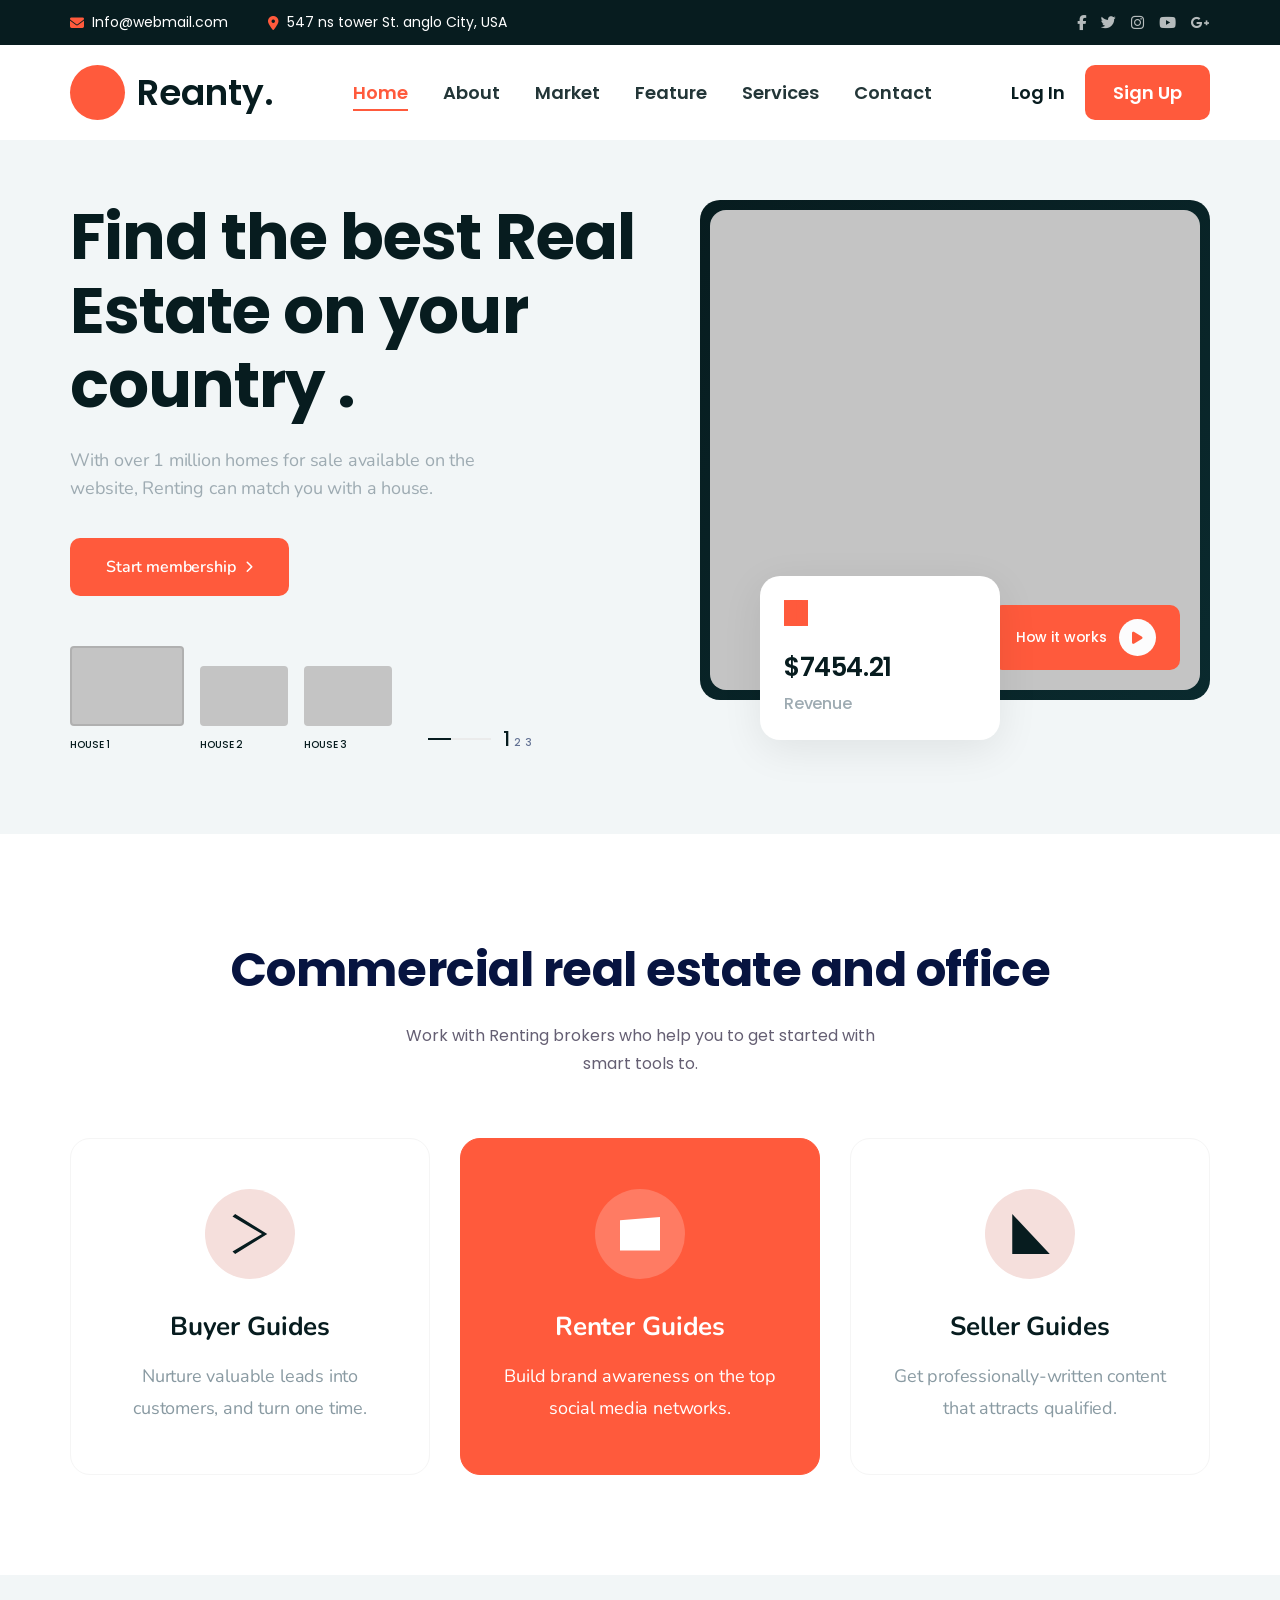
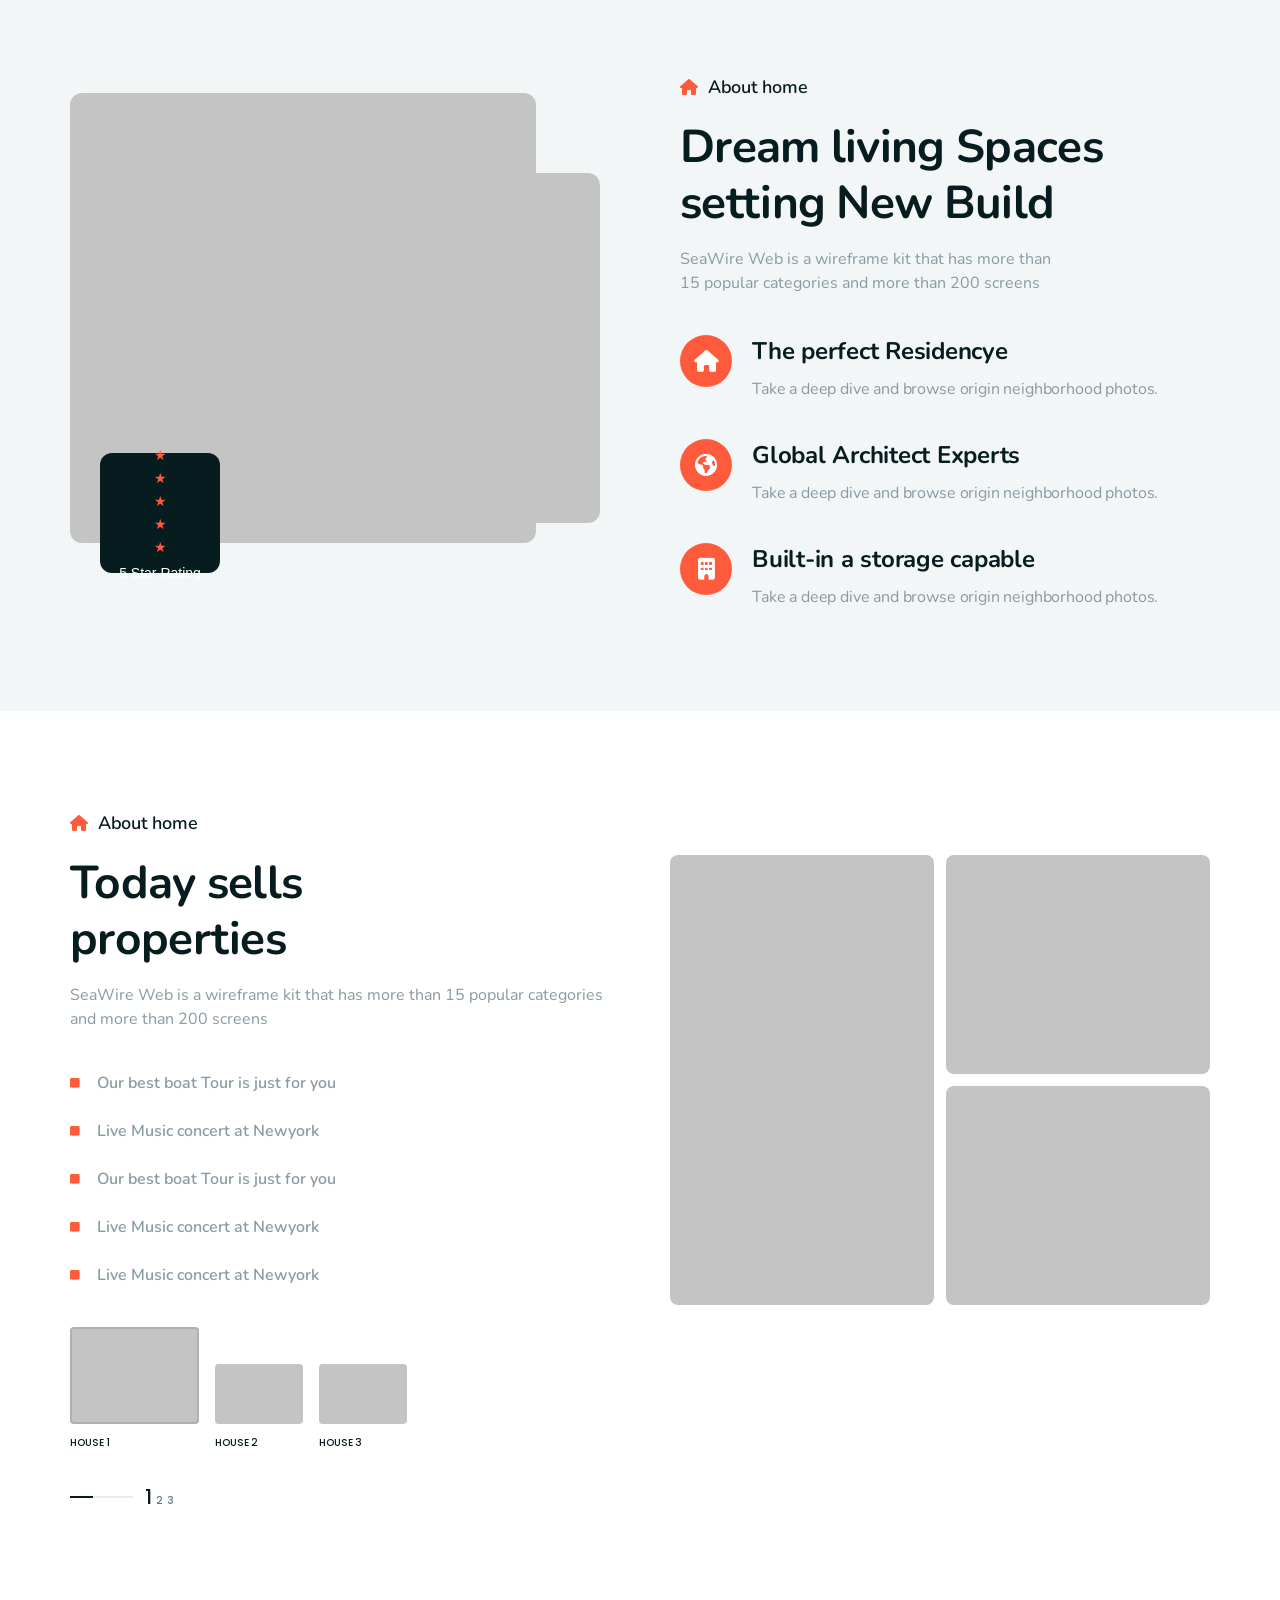
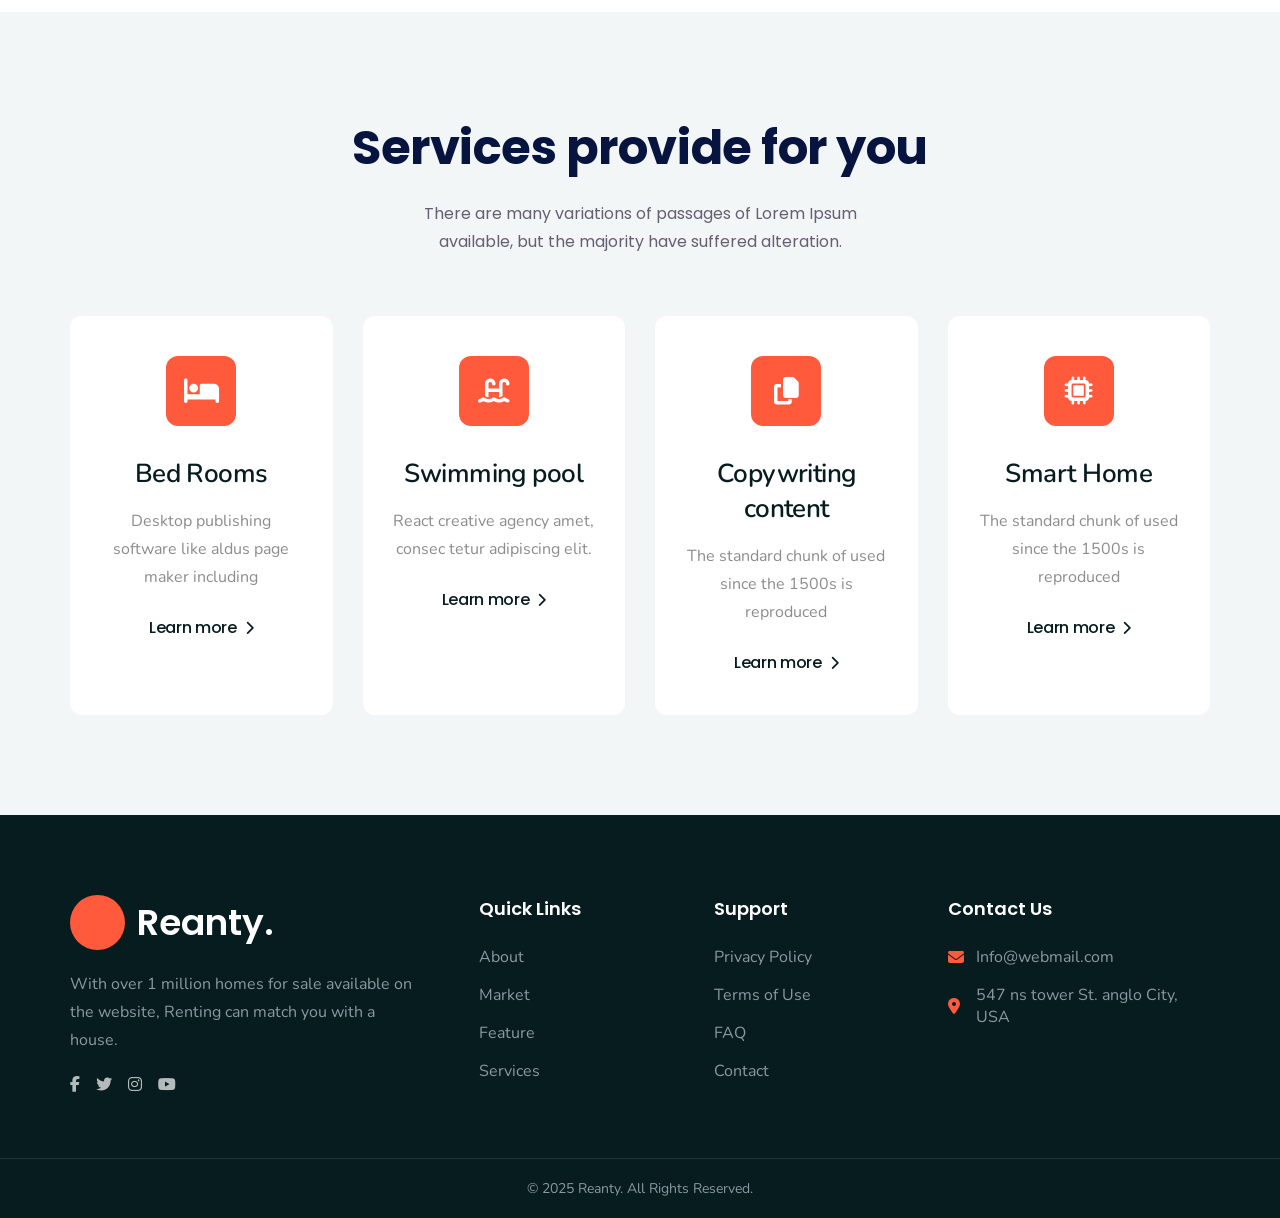
==== testsample/index.html @ 8c40d0ae "Second commit" ====
<!DOCTYPE html>
<html lang="en">
<head>
  <meta charset="UTF-8">
  <meta name="viewport" content="width=device-width, initial-scale=1.0">
  <title>Reanty - Real Estate Agency</title>
  <link rel="preconnect" href="https://fonts.googleapis.com">
  <link rel="preconnect" href="https://fonts.gstatic.com" crossorigin>
  <link href="https://fonts.googleapis.com/css2?family=Nunito:wght@400;500;600;700&family=Poppins:wght@400;500;600;700&display=swap" rel="stylesheet">
  <link rel="stylesheet" href="https://cdnjs.cloudflare.com/ajax/libs/font-awesome/6.5.0/css/all.min.css">
  <link rel="stylesheet" href="style.css">
  <link rel="stylesheet" href="responsive.css">
</head>
<body>
  <div class="page">
    <!-- Top Bar -->
    <div class="top-bar">
      <div class="container top-bar-inner">
        <div class="top-left">
          <div class="top-item">
            <i class="fas fa-envelope"></i>
            <span>Info@webmail.com</span>
          </div>
          <div class="top-item">
            <i class="fas fa-location-dot"></i>
            <span>547 ns tower St. anglo City, USA</span>
          </div>
        </div>
        <div class="top-social">
          <a href="#"><i class="fab fa-facebook-f"></i></a>
          <a href="#"><i class="fab fa-twitter"></i></a>
          <a href="#"><i class="fab fa-instagram"></i></a>
          <a href="#"><i class="fab fa-youtube"></i></a>
          <a href="#"><i class="fab fa-google-plus-g"></i></a>
        </div>
      </div>
    </div>

    <!-- Navbar -->
    <nav class="navbar">
      <div class="container nav-inner">
        <div class="logo">
          <div class="logo-dot"></div>
          <span class="logo-text">Reanty.</span>
        </div>
        <ul class="nav-links">
          <li><a href="#" class="active">Home</a></li>
          <li><a href="#">About</a></li>
          <li><a href="#">Market</a></li>
          <li><a href="#">Feature</a></li>
          <li><a href="#">Services</a></li>
          <li><a href="#">Contact</a></li>
        </ul>
        <div class="nav-actions">
          <a href="#" class="login-link">Log In</a>
          <a href="#" class="btn-signup">Sign Up</a>
        </div>
        <button class="mobile-toggle" aria-label="Menu">
          <i class="fas fa-bars"></i>
        </button>
      </div>
    </nav>

    <!-- Hero Section -->
    <section class="hero">
      <div class="container hero-inner">
        <div class="hero-content">
          <h1>Find the best Real <br>Estate on your <br>country .</h1>
          <p class="hero-desc">With over 1 million homes for sale available on the website, Renting can match you with a house.</p>
          <a href="#" class="btn-primary">
            Start membership
            <i class="fas fa-chevron-right"></i>
          </a>
          <div class="hero-image-box">
            <div class="house-card active">
              <div class="house-img" style="background: #c4c4c4;"></div>
              <span>HOUSE 1</span>
            </div>
            <div class="house-card">
              <div class="house-img" style="background: #c4c4c4;"></div>
              <span>HOUSE 2</span>
            </div>
            <div class="house-card">
              <div class="house-img" style="background: #c4c4c4;"></div>
              <span>HOUSE 3</span>
            </div>
            <div class="pagination">
              <div class="progress-bar">
                <div class="progress-fill"></div>
              </div>
              <div class="page-numbers">
                <span class="current">1</span>
                <span class="sep">2</span>
                <span class="sep">3</span>
              </div>
            </div>
          </div>
        </div>
        <div class="hero-graphics">
          <div class="hero-image-main">
            <div class="bg-rect"></div>
            <div class="img-layer" style="background: #c4c4c4;"></div>
            <div class="hero-badge">
              <span>How it works</span>
              <div class="play-btn">
                <i class="fas fa-play"></i>
              </div>
            </div>
          </div>
          <div class="stats-card">
            <div class="stats-icon">
              <svg width="25" height="27" viewBox="0 0 25 27" fill="none">
                <rect x="12" width="13" height="27" fill="#ff5a3c"/>
                <rect x="6" width="13" height="27" fill="#ff5a3c"/>
                <rect width="13" height="27" fill="#ff5a3c"/>
              </svg>
            </div>
            <div class="stats-amount">$7454.21</div>
            <div class="stats-label">Revenue</div>
          </div>
        </div>
      </div>
    </section>

    <!-- Commercial Real Estate -->
    <section class="commercial">
      <div class="container">
        <div class="section-header center">
          <h2>Commercial real estate and office</h2>
          <p>Work with Renting brokers who help you to get started with smart tools to.</p>
        </div>
        <div class="cards-row">
          <div class="guide-card">
            <div class="card-icon-wrapper">
              <div class="card-icon-bg"></div>
              <div class="card-icon">
                <svg width="35" height="40" viewBox="0 0 35 40" fill="none">
                  <path d="M2.63 0L34.75 20L2.63 40L0 37.5L29.5 20L0 2.5L2.63 0Z" fill="#071c1f"/>
                </svg>
              </div>
            </div>
            <h3>Buyer Guides</h3>
            <p>Nurture valuable leads into customers, and turn one time.</p>
          </div>
          <div class="guide-card featured">
            <div class="card-icon-wrapper">
              <div class="card-icon-bg white"></div>
              <div class="card-icon">
                <svg width="40" height="34" viewBox="0 0 40 34" fill="none">
                  <path d="M0 3.22L40 0V33.57H0V3.22Z" fill="white"/>
                </svg>
              </div>
            </div>
            <h3>Renter Guides</h3>
            <p>Build brand awareness on the top social media networks.</p>
          </div>
          <div class="guide-card">
            <div class="card-icon-wrapper">
              <div class="card-icon-bg"></div>
              <div class="card-icon">
                <svg width="38" height="40" viewBox="0 0 38 40" fill="none">
                  <path d="M1.25 0L38.75 40H1.25V0Z" fill="#071c1f"/>
                </svg>
              </div>
            </div>
            <h3>Seller Guides</h3>
            <p>Get professionally-written content that attracts qualified.</p>
          </div>
        </div>
      </div>
    </section>

    <!-- Dream Living Space -->
    <section class="dream-living">
      <div class="container">
        <div class="dream-grid">
          <div class="dream-images">
            <div class="dream-img-lg" style="background: #c4c4c4;"></div>
            <div class="dream-img-sm" style="background: #c4c4c4;"></div>
            <div class="rating-badge">
              <div class="star-icon">&#9733;</div>
              <div class="star-icon">&#9733;</div>
              <div class="star-icon">&#9733;</div>
              <div class="star-icon">&#9733;</div>
              <div class="star-icon">&#9733;</div>
              <span>5 Star Rating</span>
            </div>
          </div>
          <div class="dream-content">
            <div class="section-subtitle">
              <i class="fas fa-home"></i>
              <span>About home</span>
            </div>
            <h2>Dream living Spaces<br>setting New Build</h2>
            <p class="dream-desc">SeaWire Web is a wireframe kit that has more than 15 popular categories and more than 200 screens</p>
            <div class="features-list">
              <div class="feature-item">
                <div class="feature-icon">
                  <i class="fas fa-home"></i>
                </div>
                <div>
                  <h4>The perfect Residencye</h4>
                  <p>Take a deep dive and browse origin neighborhood photos.</p>
                </div>
              </div>
              <div class="feature-item">
                <div class="feature-icon">
                  <i class="fas fa-globe-americas"></i>
                </div>
                <div>
                  <h4>Global Architect Experts</h4>
                  <p>Take a deep dive and browse origin neighborhood photos.</p>
                </div>
              </div>
              <div class="feature-item">
                <div class="feature-icon">
                  <i class="fas fa-building"></i>
                </div>
                <div>
                  <h4>Built-in a storage capable</h4>
                  <p>Take a deep dive and browse origin neighborhood photos.</p>
                </div>
              </div>
            </div>
          </div>
        </div>
      </div>
    </section>

    <!-- Today Sells Properties -->
    <section class="properties">
      <div class="container">
        <div class="section-subtitle">
          <i class="fas fa-home"></i>
          <span>About home</span>
        </div>
        <div class="properties-grid">
          <div class="properties-text">
            <h2>Today sells<br>properties</h2>
            <p>SeaWire Web is a wireframe kit that has more than 15 popular categories and more than 200 screens</p>
            <ul class="prop-list">
              <li><i class="fas fa-square"></i> Our best boat Tour is just for you</li>
              <li><i class="fas fa-square"></i> Live Music concert at Newyork</li>
              <li><i class="fas fa-square"></i> Our best boat Tour is just for you</li>
              <li><i class="fas fa-square"></i> Live Music concert at Newyork</li>
              <li><i class="fas fa-square"></i> Live Music concert at Newyork</li>
            </ul>
            <div class="prop-pagination">
              <div class="prop-house-cards">
                <div class="prop-house active">
                  <div class="prop-house-img" style="background: #c4c4c4;"></div>
                  <span>HOUSE 1</span>
                </div>
                <div class="prop-house">
                  <div class="prop-house-img" style="background: #c4c4c4;"></div>
                  <span>HOUSE 2</span>
                </div>
                <div class="prop-house">
                  <div class="prop-house-img" style="background: #c4c4c4;"></div>
                  <span>HOUSE 3</span>
                </div>
              </div>
              <div class="pagination right">
                <div class="progress-bar">
                  <div class="progress-fill"></div>
                </div>
                <div class="page-numbers">
                  <span class="current">1</span>
                  <span class="sep">2</span>
                  <span class="sep">3</span>
                </div>
              </div>
            </div>
          </div>
          <div class="properties-gallery">
            <div class="gallery-img-lg" style="background: #c4c4c4;"></div>
            <div class="gallery-img-sm top" style="background: #c4c4c4;"></div>
            <div class="gallery-img-sm bottom" style="background: #c4c4c4;"></div>
          </div>
        </div>
      </div>
    </section>

    <!-- Services -->
    <section class="services">
      <div class="container">
        <div class="section-header center">
          <h2>Services provide for you</h2>
          <p>There are many variations of passages of Lorem Ipsum available, but the majority have suffered alteration.</p>
        </div>
        <div class="services-grid">
          <div class="service-card">
            <div class="service-icon">
              <i class="fas fa-bed"></i>
            </div>
            <h3>Bed Rooms</h3>
            <p>Desktop publishing software like aldus page maker including</p>
            <a href="#" class="service-btn">
              Learn more
              <i class="fas fa-chevron-right"></i>
            </a>
          </div>
          <div class="service-card">
            <div class="service-icon">
              <i class="fas fa-swimming-pool"></i>
            </div>
            <h3>Swimming pool</h3>
            <p>React creative agency amet, consec tetur adipiscing elit.</p>
            <a href="#" class="service-btn">
              Learn more
              <i class="fas fa-chevron-right"></i>
            </a>
          </div>
          <div class="service-card">
            <div class="service-icon">
              <i class="fas fa-copy"></i>
            </div>
            <h3>Copywriting content</h3>
            <p>The standard chunk of used since the 1500s is reproduced</p>
            <a href="#" class="service-btn">
              Learn more
              <i class="fas fa-chevron-right"></i>
            </a>
          </div>
          <div class="service-card">
            <div class="service-icon">
              <i class="fas fa-microchip"></i>
            </div>
            <h3>Smart Home</h3>
            <p>The standard chunk of used since the 1500s is reproduced</p>
            <a href="#" class="service-btn">
              Learn more
              <i class="fas fa-chevron-right"></i>
            </a>
          </div>
        </div>
      </div>
    </section>

    <!-- Footer -->
    <footer class="footer">
      <div class="container footer-inner">
        <div class="footer-brand">
          <div class="logo">
            <div class="logo-dot"></div>
            <span class="logo-text white">Reanty.</span>
          </div>
          <p>With over 1 million homes for sale available on the website, Renting can match you with a house.</p>
          <div class="footer-social">
            <a href="#"><i class="fab fa-facebook-f"></i></a>
            <a href="#"><i class="fab fa-twitter"></i></a>
            <a href="#"><i class="fab fa-instagram"></i></a>
            <a href="#"><i class="fab fa-youtube"></i></a>
          </div>
        </div>
        <div class="footer-links">
          <h4>Quick Links</h4>
          <ul>
            <li><a href="#">About</a></li>
            <li><a href="#">Market</a></li>
            <li><a href="#">Feature</a></li>
            <li><a href="#">Services</a></li>
          </ul>
        </div>
        <div class="footer-links">
          <h4>Support</h4>
          <ul>
            <li><a href="#">Privacy Policy</a></li>
            <li><a href="#">Terms of Use</a></li>
            <li><a href="#">FAQ</a></li>
            <li><a href="#">Contact</a></li>
          </ul>
        </div>
        <div class="footer-contact">
          <h4>Contact Us</h4>
          <p><i class="fas fa-envelope"></i> Info@webmail.com</p>
          <p><i class="fas fa-location-dot"></i> 547 ns tower St. anglo City, USA</p>
        </div>
      </div>
      <div class="footer-bottom">
        <div class="container">
          <p>&copy; 2025 Reanty. All Rights Reserved.</p>
        </div>
      </div>
    </footer>
  </div>

  <script>
    document.querySelector('.mobile-toggle').addEventListener('click', function() {
      document.querySelector('.nav-links').classList.toggle('show');
      document.querySelector('.nav-actions').classList.toggle('show');
    });
  </script>
</body>
</html>
---- testsample/style.css ----
* {
  margin: 0;
  padding: 0;
  box-sizing: border-box;
}

body {
  font-family: 'Nunito', sans-serif;
  color: #071c1f;
  background: #ffffff;
  overflow-x: hidden;
}

.page {
  max-width: 1440px;
  margin: 0 auto;
  background: #ffffff;
}

.container {
  max-width: 1170px;
  margin: 0 auto;
  padding: 0 15px;
}

.section-header {
  margin-bottom: 60px;
}

.section-header.center {
  text-align: center;
}

.section-header h2 {
  font-family: 'Poppins', sans-serif;
  font-size: 48px;
  font-weight: 700;
  color: #071440;
  letter-spacing: -0.01em;
  margin-bottom: 16px;
}

.section-header p {
  font-family: 'Poppins', sans-serif;
  font-size: 16px;
  font-weight: 400;
  color: #655f73;
  line-height: 28px;
  max-width: 503px;
  margin: 0 auto;
}

.section-subtitle {
  display: flex;
  align-items: center;
  gap: 10px;
  margin-bottom: 20px;
}

.section-subtitle i {
  color: #ff5a3c;
  font-size: 16px;
}

.section-subtitle span {
  font-family: 'Nunito', sans-serif;
  font-size: 18px;
  font-weight: 600;
  color: #071c1f;
  letter-spacing: -0.015em;
}

/* TOP BAR */
.top-bar {
  background: #071c1f;
  padding: 12px 0;
}

.top-bar-inner {
  display: flex;
  justify-content: space-between;
  align-items: center;
}

.top-left {
  display: flex;
  gap: 40px;
}

.top-item {
  display: flex;
  align-items: center;
  gap: 8px;
  color: #ffffff;
  font-family: 'Poppins', sans-serif;
  font-size: 14px;
  font-weight: 400;
}

.top-item i {
  color: #ff5a3c;
  font-size: 14px;
}

.top-social {
  display: flex;
  gap: 15px;
}

.top-social a {
  color: rgba(255, 255, 255, 0.7);
  font-size: 15px;
  transition: color 0.3s;
}

.top-social a:hover {
  color: #ff5a3c;
}

/* NAVBAR */
.navbar {
  padding: 20px 0;
  background: #ffffff;
}

.nav-inner {
  display: flex;
  align-items: center;
  justify-content: space-between;
}

.logo {
  display: flex;
  align-items: center;
  gap: 12px;
}

.logo-dot {
  width: 55px;
  height: 55px;
  background: #ff5a3c;
  border-radius: 50%;
  flex-shrink: 0;
}

.logo-text {
  font-family: 'Poppins', sans-serif;
  font-size: 36px;
  font-weight: 600;
  color: #071c1f;
}

.logo-text.white {
  color: #ffffff;
}

.nav-links {
  display: flex;
  list-style: none;
  gap: 35px;
}

.nav-links a {
  font-family: 'Poppins', sans-serif;
  font-size: 18px;
  font-weight: 600;
  color: #233638;
  text-decoration: none;
  transition: color 0.3s;
}

.nav-links a.active,
.nav-links a:hover {
  color: #ff5a3c;
}

.nav-links a.active {
  border-bottom: 2px solid #ff5a3c;
  padding-bottom: 4px;
}

.nav-actions {
  display: flex;
  align-items: center;
  gap: 20px;
}

.login-link {
  font-family: 'Poppins', sans-serif;
  font-size: 18px;
  font-weight: 600;
  color: #071c1f;
  text-decoration: none;
}

.btn-signup {
  display: inline-block;
  padding: 14px 28px;
  background: #ff5a3c;
  color: #ffffff;
  border-radius: 10px;
  font-family: 'Poppins', sans-serif;
  font-size: 18px;
  font-weight: 600;
  text-decoration: none;
  transition: background 0.3s;
}

.btn-signup:hover {
  background: #e04a2e;
}

.mobile-toggle {
  display: none;
  background: none;
  border: none;
  font-size: 24px;
  color: #071c1f;
  cursor: pointer;
}

/* HERO */
.hero {
  background: #f2f6f7;
  padding: 60px 0 80px;
  position: relative;
}

.hero-inner {
  display: flex;
  gap: 60px;
  align-items: flex-start;
}

.hero-content {
  flex: 0 0 50%;
}

.hero-content h1 {
  font-family: 'Poppins', sans-serif;
  font-size: 64px;
  font-weight: 700;
  color: #071c1f;
  line-height: 74px;
  letter-spacing: -0.015em;
  margin-bottom: 24px;
}

.hero-desc {
  font-family: 'Nunito', sans-serif;
  font-size: 18px;
  font-weight: 400;
  color: #9eabb2;
  line-height: 28px;
  letter-spacing: -0.01em;
  max-width: 443px;
  margin-bottom: 36px;
}

.btn-primary {
  display: inline-flex;
  align-items: center;
  gap: 10px;
  padding: 18px 36px;
  background: #ff5a3c;
  color: #ffffff;
  border-radius: 10px;
  font-family: 'Nunito', sans-serif;
  font-size: 16px;
  font-weight: 600;
  letter-spacing: -0.01em;
  text-decoration: none;
  transition: background 0.3s;
}

.btn-primary i {
  font-size: 12px;
}

.btn-primary:hover {
  background: #e04a2e;
}

.hero-image-box {
  display: flex;
  align-items: flex-end;
  gap: 16px;
  margin-top: 50px;
}

.house-card {
  cursor: pointer;
}

.house-card .house-img {
  width: 88px;
  height: 60px;
  border-radius: 4px;
  margin-bottom: 6px;
}

.house-card.active .house-img {
  width: 114px;
  height: 80px;
  border: 2px solid rgba(0,0,0,0.1);
}

.house-card span {
  font-family: 'Poppins', sans-serif;
  font-size: 10px;
  font-weight: 500;
  letter-spacing: -0.01em;
  color: #071c1f;
}

.pagination {
  display: flex;
  align-items: center;
  gap: 12px;
  margin-left: 20px;
}

.progress-bar {
  width: 63px;
  height: 2px;
  background: #ebebeb;
  position: relative;
}

.progress-fill {
  width: 23px;
  height: 2px;
  background: #071c1f;
}

.page-numbers {
  display: flex;
  align-items: baseline;
  gap: 4px;
}

.page-numbers .current {
  font-family: 'Poppins', sans-serif;
  font-size: 20px;
  font-weight: 500;
  color: #071c1f;
  letter-spacing: -0.01em;
}

.page-numbers .sep {
  font-family: 'Poppins', sans-serif;
  font-size: 10px;
  font-weight: 500;
  color: #627193;
  letter-spacing: -0.01em;
}

/* HERO GRAPHICS */
.hero-graphics {
  flex: 1;
  position: relative;
}

.hero-image-main {
  position: relative;
  width: 100%;
  height: 500px;
}

.bg-rect {
  position: absolute;
  top: 0;
  left: 0;
  width: 100%;
  height: 100%;
  background: linear-gradient(135deg, #071c1f 0%, #0a2a2e 100%);
  border-radius: 20px;
}

.img-layer {
  position: absolute;
  top: 10px;
  left: 10px;
  width: calc(100% - 20px);
  height: calc(100% - 20px);
  border-radius: 16px;
  background-size: cover;
  background-position: center;
}

.hero-badge {
  position: absolute;
  bottom: 30px;
  right: 30px;
  display: flex;
  align-items: center;
  gap: 12px;
  padding: 14px 24px;
  background: #ff5a3c;
  border-radius: 10px;
  color: #ffffff;
}

.hero-badge span {
  font-family: 'Poppins', sans-serif;
  font-size: 14px;
  font-weight: 500;
  letter-spacing: -0.01em;
}

.play-btn {
  width: 37px;
  height: 37px;
  background: #fcfcfd;
  border-radius: 50%;
  display: flex;
  align-items: center;
  justify-content: center;
  color: #ff5a3c;
  font-size: 14px;
}

.stats-card {
  position: absolute;
  bottom: -40px;
  left: 60px;
  width: 240px;
  padding: 24px;
  background: #ffffff;
  border-radius: 20px;
  box-shadow: 0 10px 40px rgba(0,0,0,0.08);
}

.stats-icon svg {
  width: 24px;
  height: 26px;
}

.stats-amount {
  font-family: 'Poppins', sans-serif;
  font-size: 26px;
  font-weight: 600;
  color: #071c1f;
  letter-spacing: -0.015em;
  margin-top: 16px;
}

.stats-label {
  font-family: 'Poppins', sans-serif;
  font-size: 16px;
  font-weight: 500;
  color: #9eabb2;
  letter-spacing: -0.015em;
  margin-top: 4px;
}

/* COMMERCIAL */
.commercial {
  padding: 100px 0;
  background: #ffffff;
}

.cards-row {
  display: grid;
  grid-template-columns: repeat(3, 1fr);
  gap: 30px;
}

.guide-card {
  padding: 50px 40px;
  border: 1px solid #f5f5f5;
  border-radius: 20px;
  text-align: center;
  transition: all 0.3s;
}

.guide-card.featured {
  background: #ff5a3c;
  border-color: #ff5a3c;
}

.card-icon-wrapper {
  position: relative;
  width: 90px;
  height: 90px;
  margin: 0 auto 30px;
}

.card-icon-bg {
  width: 90px;
  height: 90px;
  background: #f5dfdc;
  border-radius: 50%;
  position: absolute;
  top: 0;
  left: 0;
}

.card-icon-bg.white {
  background: rgba(255,255,255,0.2);
}

.card-icon {
  position: absolute;
  top: 50%;
  left: 50%;
  transform: translate(-50%, -50%);
  display: flex;
  align-items: center;
  justify-content: center;
}

.card-icon svg {
  width: 40px;
  height: 40px;
}

.guide-card h3 {
  font-family: 'Nunito', sans-serif;
  font-size: 26px;
  font-weight: 700;
  color: #071c1f;
  letter-spacing: -0.005em;
  margin-bottom: 16px;
}

.guide-card.featured h3,
.guide-card.featured p {
  color: #ffffff;
}

.guide-card p {
  font-family: 'Nunito', sans-serif;
  font-size: 18px;
  font-weight: 400;
  color: #899aa2;
  line-height: 32px;
  letter-spacing: -0.01em;
}

/* DREAM LIVING */
.dream-living {
  padding: 100px 0;
  background: #f2f6f7;
}

.dream-grid {
  display: grid;
  grid-template-columns: 1fr 1fr;
  gap: 80px;
  align-items: center;
}

.dream-images {
  position: relative;
  min-height: 500px;
}

.dream-img-lg {
  width: 88%;
  height: 450px;
  border-radius: 12px;
  background-size: cover;
  background-position: center;
}

.dream-img-sm {
  position: absolute;
  width: 45%;
  height: 350px;
  border-radius: 12px;
  background-size: cover;
  background-position: center;
  right: 0;
  top: 80px;
}

.rating-badge {
  position: absolute;
  bottom: 20px;
  left: 30px;
  width: 120px;
  height: 120px;
  background: #071c1f;
  border-radius: 12px;
  display: flex;
  flex-direction: column;
  align-items: center;
  justify-content: center;
  gap: 4px;
}

.rating-badge .star-icon {
  color: #ff5a3c;
  font-size: 14px;
}

.rating-badge span {
  font-family: 'Inter', sans-serif;
  font-size: 14px;
  font-weight: 400;
  color: #ffffff;
  margin-top: 4px;
}

.dream-content h2 {
  font-family: 'Nunito', sans-serif;
  font-size: 46px;
  font-weight: 700;
  color: #071c1f;
  line-height: 56px;
  letter-spacing: -0.015em;
  margin-bottom: 16px;
}

.dream-desc {
  font-family: 'Nunito', sans-serif;
  font-size: 16px;
  font-weight: 400;
  color: #899aa2;
  line-height: 150%;
  margin-bottom: 40px;
  max-width: 392px;
}

.features-list {
  display: flex;
  flex-direction: column;
  gap: 36px;
}

.feature-item {
  display: flex;
  gap: 20px;
  align-items: flex-start;
}

.feature-icon {
  width: 52px;
  height: 52px;
  background: #ff5a3c;
  border-radius: 50%;
  display: flex;
  align-items: center;
  justify-content: center;
  flex-shrink: 0;
}

.feature-icon i {
  color: #ffffff;
  font-size: 22px;
}

.feature-item h4 {
  font-family: 'Nunito', sans-serif;
  font-size: 24px;
  font-weight: 700;
  color: #071c1f;
  letter-spacing: -0.01em;
  margin-bottom: 8px;
}

.feature-item p {
  font-family: 'Nunito', sans-serif;
  font-size: 16px;
  font-weight: 400;
  color: #899aa2;
  line-height: 28px;
  letter-spacing: -0.01em;
}

/* PROPERTIES */
.properties {
  padding: 100px 0;
  background: #ffffff;
}

.properties-grid {
  display: grid;
  grid-template-columns: 1fr 1fr;
  gap: 60px;
  align-items: start;
}

.properties-text h2 {
  font-family: 'Nunito', sans-serif;
  font-size: 46px;
  font-weight: 700;
  color: #071c1f;
  line-height: 56px;
  letter-spacing: -0.015em;
  margin-bottom: 16px;
}

.properties-text > p {
  font-family: 'Nunito', sans-serif;
  font-size: 16px;
  font-weight: 400;
  color: #899aa2;
  line-height: 150%;
  margin-bottom: 40px;
}

.prop-list {
  list-style: none;
  margin-bottom: 40px;
}

.prop-list li {
  font-family: 'Nunito', sans-serif;
  font-size: 16px;
  font-weight: 600;
  color: #899aa2;
  line-height: 150%;
  margin-bottom: 24px;
  display: flex;
  align-items: center;
  gap: 12px;
}

.prop-list li i {
  color: #ff5a3c;
  font-size: 11px;
  width: 15px;
}

.prop-pagination {
  display: flex;
  flex-direction: column;
  gap: 20px;
}

.prop-house-cards {
  display: flex;
  gap: 16px;
  align-items: flex-end;
}

.prop-house {
  cursor: pointer;
}

.prop-house .prop-house-img {
  width: 88px;
  height: 60px;
  border-radius: 4px;
  margin-bottom: 6px;
}

.prop-house.active .prop-house-img {
  width: 129px;
  height: 97px;
  border: 2px solid rgba(0,0,0,0.1);
}

.prop-house span {
  font-family: 'Poppins', sans-serif;
  font-size: 10px;
  font-weight: 500;
  letter-spacing: -0.01em;
}

.pagination.right {
  margin-left: 0;
  margin-top: 10px;
}

.properties-gallery {
  display: grid;
  grid-template-columns: 1fr 1fr;
  grid-template-rows: 1fr 1fr;
  gap: 12px;
  position: relative;
}

.gallery-img-lg {
  grid-column: 1;
  grid-row: 1 / 3;
  height: 100%;
  min-height: 450px;
  border-radius: 8px;
  background-size: cover;
  background-position: center;
}

.gallery-img-sm {
  height: 100%;
  border-radius: 8px;
  background-size: cover;
  background-position: center;
}

.gallery-img-sm.top {
  grid-column: 2;
  grid-row: 1;
  min-height: 210px;
}

.gallery-img-sm.bottom {
  grid-column: 2;
  grid-row: 2;
  min-height: 210px;
}

/* SERVICES */
.services {
  padding: 100px 0;
  background: #f2f6f7;
}

.services-grid {
  display: grid;
  grid-template-columns: repeat(4, 1fr);
  gap: 30px;
}

.service-card {
  background: #ffffff;
  border-radius: 12px;
  padding: 40px 30px;
  text-align: center;
  transition: transform 0.3s;
}

.service-card:hover {
  transform: translateY(-5px);
}

.service-icon {
  width: 70px;
  height: 70px;
  background: #ff5a3c;
  border-radius: 12px;
  display: flex;
  align-items: center;
  justify-content: center;
  margin: 0 auto 30px;
}

.service-icon i {
  color: #ffffff;
  font-size: 28px;
}

.service-card h3 {
  font-family: 'Nunito', sans-serif;
  font-size: 26px;
  font-weight: 600;
  color: #071c1f;
  letter-spacing: -0.02em;
  margin-bottom: 16px;
}

.service-card p {
  font-family: 'Nunito', sans-serif;
  font-size: 16px;
  font-weight: 400;
  color: #8c8c8c;
  line-height: 28px;
  margin-bottom: 24px;
}

.service-btn {
  display: inline-flex;
  align-items: center;
  gap: 8px;
  font-family: 'Poppins', sans-serif;
  font-size: 16px;
  font-weight: 500;
  color: #071c1f;
  text-decoration: none;
  letter-spacing: -0.02em;
  transition: color 0.3s;
}

.service-btn i {
  font-size: 14px;
}

.service-btn:hover {
  color: #ff5a3c;
}

/* FOOTER */
.footer {
  background: #071c1f;
  padding: 80px 0 0;
}

.footer-inner {
  display: grid;
  grid-template-columns: 2fr 1fr 1fr 1.5fr;
  gap: 60px;
  padding-bottom: 60px;
}

.footer-brand p {
  font-family: 'Nunito', sans-serif;
  font-size: 16px;
  font-weight: 400;
  color: #899aa2;
  line-height: 28px;
  margin: 20px 0;
  max-width: 350px;
}

.footer-social {
  display: flex;
  gap: 16px;
}

.footer-social a {
  color: #ffffff;
  font-size: 16px;
  opacity: 0.7;
  transition: opacity 0.3s;
}

.footer-social a:hover {
  opacity: 1;
}

.footer-links h4,
.footer-contact h4 {
  font-family: 'Poppins', sans-serif;
  font-size: 18px;
  font-weight: 600;
  color: #ffffff;
  margin-bottom: 24px;
}

.footer-links ul {
  list-style: none;
}

.footer-links li {
  margin-bottom: 16px;
}

.footer-links a {
  font-family: 'Nunito', sans-serif;
  font-size: 16px;
  font-weight: 400;
  color: #899aa2;
  text-decoration: none;
  transition: color 0.3s;
}

.footer-links a:hover {
  color: #ff5a3c;
}

.footer-contact p {
  font-family: 'Nunito', sans-serif;
  font-size: 16px;
  font-weight: 400;
  color: #899aa2;
  margin-bottom: 16px;
  display: flex;
  align-items: center;
  gap: 10px;
}

.footer-contact p i {
  color: #ff5a3c;
  width: 18px;
}

.footer-bottom {
  border-top: 1px solid rgba(255,255,255,0.1);
  padding: 20px 0;
}

.footer-bottom p {
  font-family: 'Nunito', sans-serif;
  font-size: 14px;
  color: #899aa2;
  text-align: center;
}
---- testsample/responsive.css ----
/* ===== RESPONSIVE STYLES ===== */

/* Tablet (up to 1024px) */
@media (max-width: 1024px) {
  .hero-inner {
    flex-direction: column;
  }

  .hero-content {
    flex: none;
    width: 100%;
  }

  .hero-graphics {
    display: none;
  }

  .dream-grid {
    grid-template-columns: 1fr;
    gap: 40px;
  }

  .dream-images {
    min-height: 380px;
  }

  .properties-grid {
    grid-template-columns: 1fr;
    gap: 40px;
  }

  .services-grid {
    grid-template-columns: repeat(2, 1fr);
  }

  .cards-row {
    grid-template-columns: repeat(2, 1fr);
  }

  .footer-inner {
    grid-template-columns: 1fr 1fr;
  }

  .section-header h2 {
    font-size: 36px;
  }
}

/* Small Tablet (up to 768px) */
@media (max-width: 768px) {
  /* Top Bar */
  .top-bar-inner {
    flex-direction: column;
    gap: 10px;
  }

  .top-left {
    gap: 16px;
    flex-wrap: wrap;
    justify-content: center;
  }

  .top-item {
    font-size: 12px;
  }

  .top-social {
    display: none;
  }

  /* Navbar */
  .nav-links {
    display: none;
  }

  .nav-links.show {
    display: flex;
    flex-direction: column;
    position: absolute;
    top: 100%;
    left: 0;
    right: 0;
    background: #ffffff;
    padding: 20px;
    box-shadow: 0 10px 30px rgba(0,0,0,0.1);
    z-index: 100;
    gap: 16px;
  }

  .nav-actions {
    display: none;
  }

  .nav-actions.show {
    display: flex;
    flex-direction: column;
    position: absolute;
    top: calc(100% + 240px);
    left: 0;
    right: 0;
    padding: 0 20px 20px;
    background: #ffffff;
    z-index: 100;
    gap: 12px;
  }

  .nav-inner {
    position: relative;
  }

  .mobile-toggle {
    display: block;
  }

  .logo-dot {
    width: 40px;
    height: 40px;
  }

  .logo-text {
    font-size: 28px;
  }

  .btn-signup {
    padding: 10px 20px;
    font-size: 15px;
  }

  /* Hero */
  .hero {
    padding: 40px 0 60px;
  }

  .hero-content h1 {
    font-size: 36px;
    line-height: 44px;
  }

  .hero-desc {
    font-size: 16px;
    line-height: 26px;
  }

  .hero-image-box {
    flex-wrap: wrap;
    gap: 12px;
    margin-top: 30px;
  }

  .house-card {
    display: flex;
    align-items: center;
    gap: 8px;
  }

  .house-card .house-img {
    width: 60px;
    height: 44px;
    margin-bottom: 0;
  }

  .house-card.active .house-img {
    width: 80px;
    height: 56px;
  }

  .pagination {
    margin-left: 0;
    width: 100%;
    justify-content: center;
    margin-top: 10px;
  }

  /* Sections */
  .section-header {
    margin-bottom: 40px;
  }

  .section-header h2 {
    font-size: 28px;
  }

  .section-header p {
    font-size: 14px;
    line-height: 24px;
  }

  .commercial,
  .dream-living,
  .properties,
  .services {
    padding: 60px 0;
  }

  .services-grid {
    grid-template-columns: 1fr;
  }

  .cards-row {
    grid-template-columns: 1fr;
  }

  .guide-card {
    padding: 36px 24px;
  }

  /* Dream Living */
  .dream-images {
    min-height: 320px;
  }

  .dream-img-lg {
    width: 85%;
    height: 320px;
  }

  .dream-img-sm {
    width: 50%;
    height: 240px;
    top: 60px;
  }

  .dream-content h2 {
    font-size: 32px;
    line-height: 40px;
  }

  .dream-desc {
    font-size: 14px;
    margin-bottom: 28px;
  }

  .feature-item h4 {
    font-size: 20px;
  }

  .feature-item p {
    font-size: 14px;
    line-height: 24px;
  }

  .features-list {
    gap: 24px;
  }

  /* Properties */
  .properties-text h2 {
    font-size: 32px;
    line-height: 40px;
  }

  .properties-text > p {
    font-size: 14px;
    margin-bottom: 28px;
  }

  .prop-list li {
    font-size: 14px;
    margin-bottom: 16px;
  }

  .prop-house-cards {
    flex-wrap: wrap;
    gap: 12px;
  }

  .properties-gallery {
    grid-template-columns: 1fr;
  }

  .gallery-img-lg {
    grid-column: auto;
    grid-row: auto;
    min-height: 220px;
  }

  .gallery-img-sm {
    min-height: 180px;
  }

  .gallery-img-sm.top {
    grid-column: auto;
    grid-row: auto;
  }

  .gallery-img-sm.bottom {
    grid-column: auto;
    grid-row: auto;
  }

  /* Services */
  .service-card {
    padding: 30px 20px;
  }

  .service-card h3 {
    font-size: 22px;
  }

  /* Footer */
  .footer {
    padding: 60px 0 0;
  }

  .footer-inner {
    grid-template-columns: 1fr;
    gap: 36px;
  }

  .footer-brand p {
    font-size: 14px;
  }

  /* Rating */
  .rating-badge {
    width: 100px;
    height: 100px;
    bottom: 16px;
    left: 20px;
  }

  .rating-badge .star-icon {
    font-size: 12px;
  }

  .rating-badge span {
    font-size: 12px;
  }
}

/* Small Phone (up to 480px) */
@media (max-width: 480px) {
  .container {
    padding: 0 12px;
  }

  /* Hero */
  .hero-content h1 {
    font-size: 28px;
    line-height: 36px;
  }

  .hero-desc {
    font-size: 14px;
    line-height: 24px;
  }

  .btn-primary {
    padding: 14px 24px;
    font-size: 14px;
    width: 100%;
    justify-content: center;
  }

  .hero-image-box {
    flex-direction: column;
    align-items: stretch;
    gap: 10px;
    margin-top: 24px;
  }

  .house-card {
    display: flex;
    align-items: center;
    gap: 10px;
  }

  .house-card .house-img {
    width: 56px;
    height: 40px;
  }

  .house-card.active .house-img {
    width: 72px;
    height: 52px;
  }

  /* Sections */
  .section-header h2 {
    font-size: 24px;
  }

  .section-header p {
    font-size: 13px;
  }

  /* Dream */
  .dream-content h2,
  .properties-text h2 {
    font-size: 26px;
    line-height: 34px;
  }

  .dream-images {
    min-height: 240px;
  }

  .dream-img-lg {
    height: 240px;
    width: 80%;
  }

  .dream-img-sm {
    height: 180px;
    width: 55%;
    top: 40px;
  }

  .rating-badge {
    width: 80px;
    height: 80px;
    bottom: 12px;
    left: 12px;
    gap: 2px;
  }

  .rating-badge .star-icon {
    font-size: 10px;
  }

  .rating-badge span {
    font-size: 10px;
  }

  .feature-icon {
    width: 44px;
    height: 44px;
  }

  .feature-icon i {
    font-size: 18px;
  }

  .feature-item h4 {
    font-size: 18px;
  }

  .features-list {
    gap: 20px;
  }

  /* Services */
  .service-icon {
    width: 56px;
    height: 56px;
  }

  .service-icon i {
    font-size: 22px;
  }

  .service-card h3 {
    font-size: 20px;
  }

  .service-btn {
    font-size: 14px;
  }

  /* Cards */
  .guide-card h3 {
    font-size: 22px;
  }

  .guide-card p {
    font-size: 15px;
    line-height: 26px;
  }

  .card-icon-wrapper {
    width: 72px;
    height: 72px;
  }

  .card-icon-bg {
    width: 72px;
    height: 72px;
  }

  .card-icon svg {
    width: 32px;
    height: 32px;
  }

  /* Properties */
  .prop-house .prop-house-img {
    width: 56px;
    height: 40px;
  }

  .prop-house.active .prop-house-img {
    width: 80px;
    height: 56px;
  }

  /* Footer */
  .footer-inner {
    gap: 28px;
  }

  .footer-links h4,
  .footer-contact h4 {
    font-size: 16px;
    margin-bottom: 16px;
  }

  .footer-links li {
    margin-bottom: 12px;
  }

  /* Subtitle */
  .section-subtitle span {
    font-size: 15px;
  }
}

/* Very small phone (up to 360px) */
@media (max-width: 360px) {
  .hero-content h1 {
    font-size: 24px;
    line-height: 32px;
  }

  .top-left {
    flex-direction: column;
    align-items: center;
    gap: 8px;
  }

  .logo-dot {
    width: 32px;
    height: 32px;
  }

  .logo-text {
    font-size: 22px;
  }

  .dream-content h2,
  .properties-text h2 {
    font-size: 22px;
    line-height: 30px;
  }

  .dream-img-lg {
    width: 75%;
    height: 200px;
  }

  .dream-img-sm {
    height: 150px;
    top: 30px;
  }

  .guide-card {
    padding: 24px 16px;
  }

  .service-card {
    padding: 24px 16px;
  }
}

/* Landscape phone orientation */
@media (max-height: 500px) and (orientation: landscape) {
  .hero {
    padding: 24px 0 40px;
  }

  .hero-inner {
    flex-direction: row;
    gap: 30px;
  }

  .hero-content h1 {
    font-size: 28px;
    line-height: 36px;
  }

  .hero-image-box {
    margin-top: 20px;
  }

  .nav-links.show {
    max-height: 70vh;
    overflow-y: auto;
  }
}

/* Tablet landscape */
@media (min-width: 769px) and (max-width: 1024px) and (orientation: landscape) {
  .hero-inner {
    flex-direction: row;
  }

  .hero-content {
    flex: 0 0 45%;
  }

  .hero-graphics {
    display: block;
    flex: 1;
  }

  .services-grid {
    grid-template-columns: repeat(2, 1fr);
  }

  .cards-row {
    grid-template-columns: repeat(2, 1fr);
  }
}
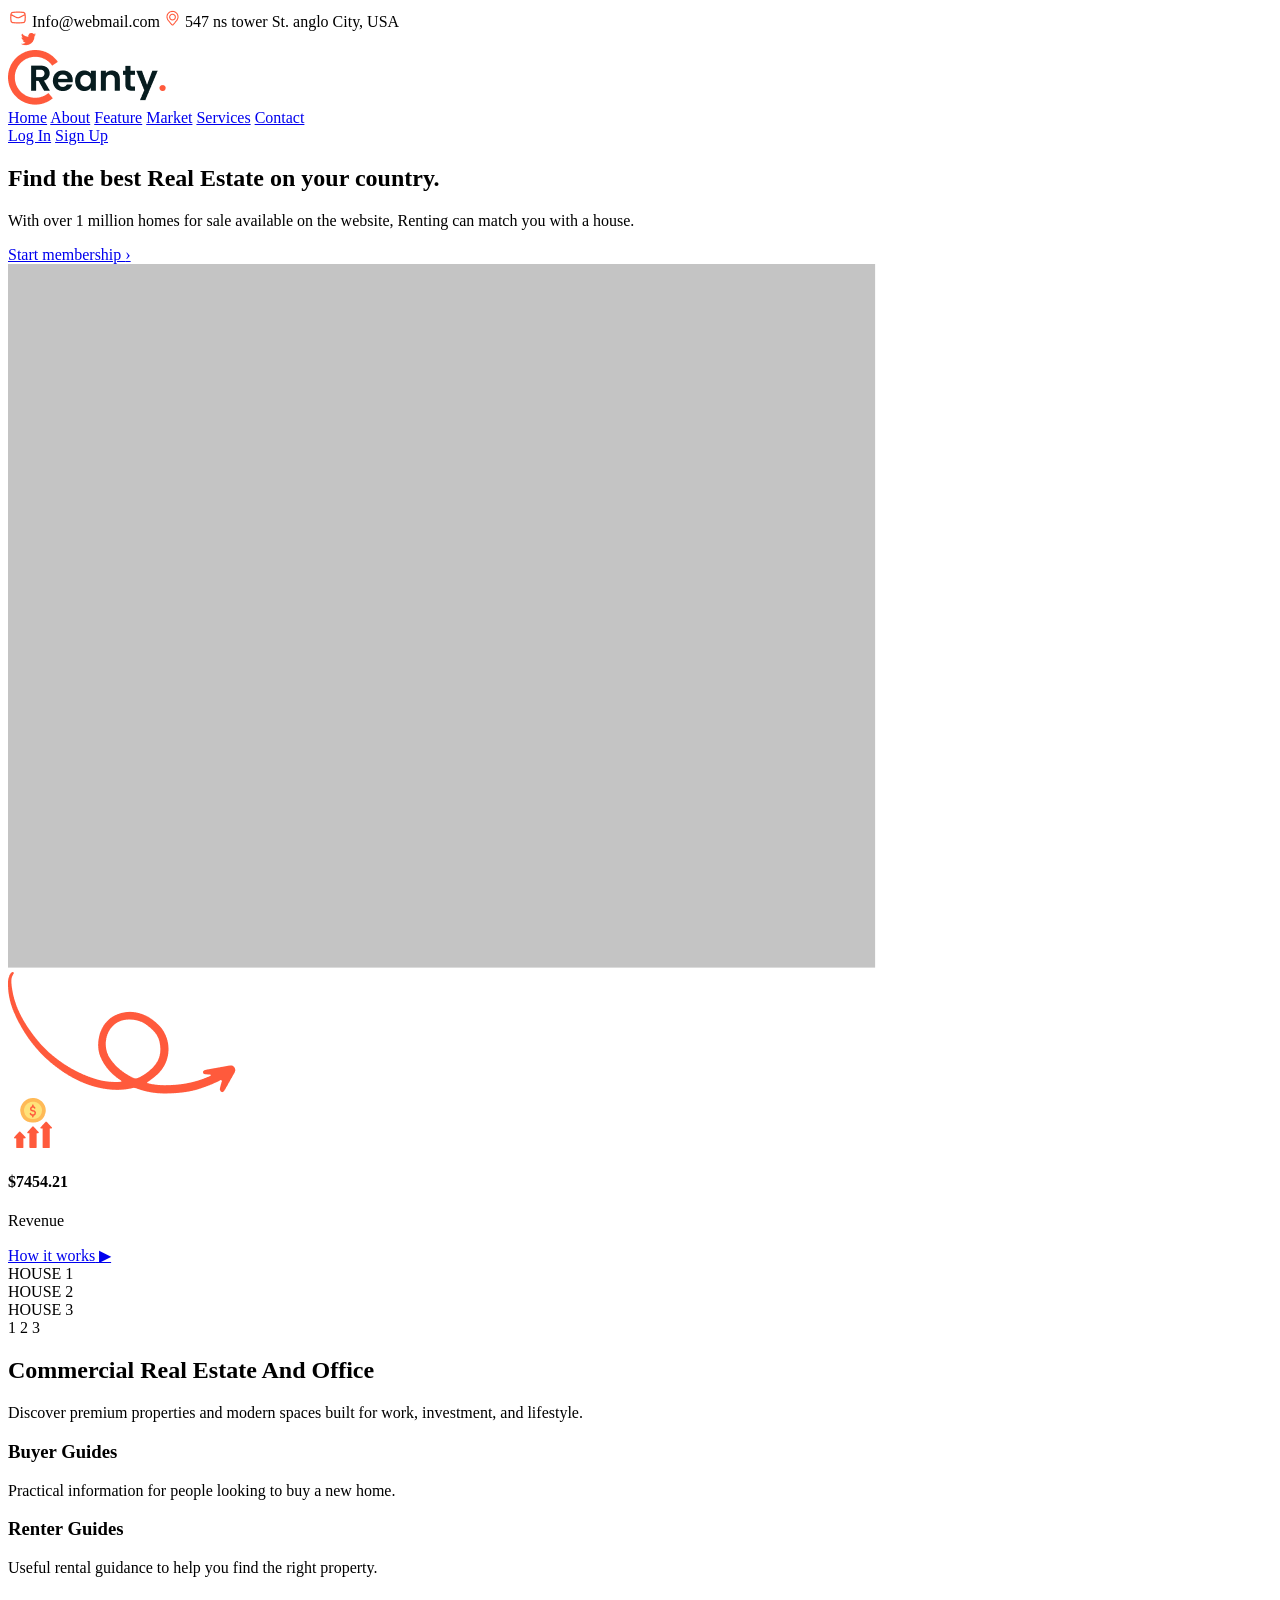
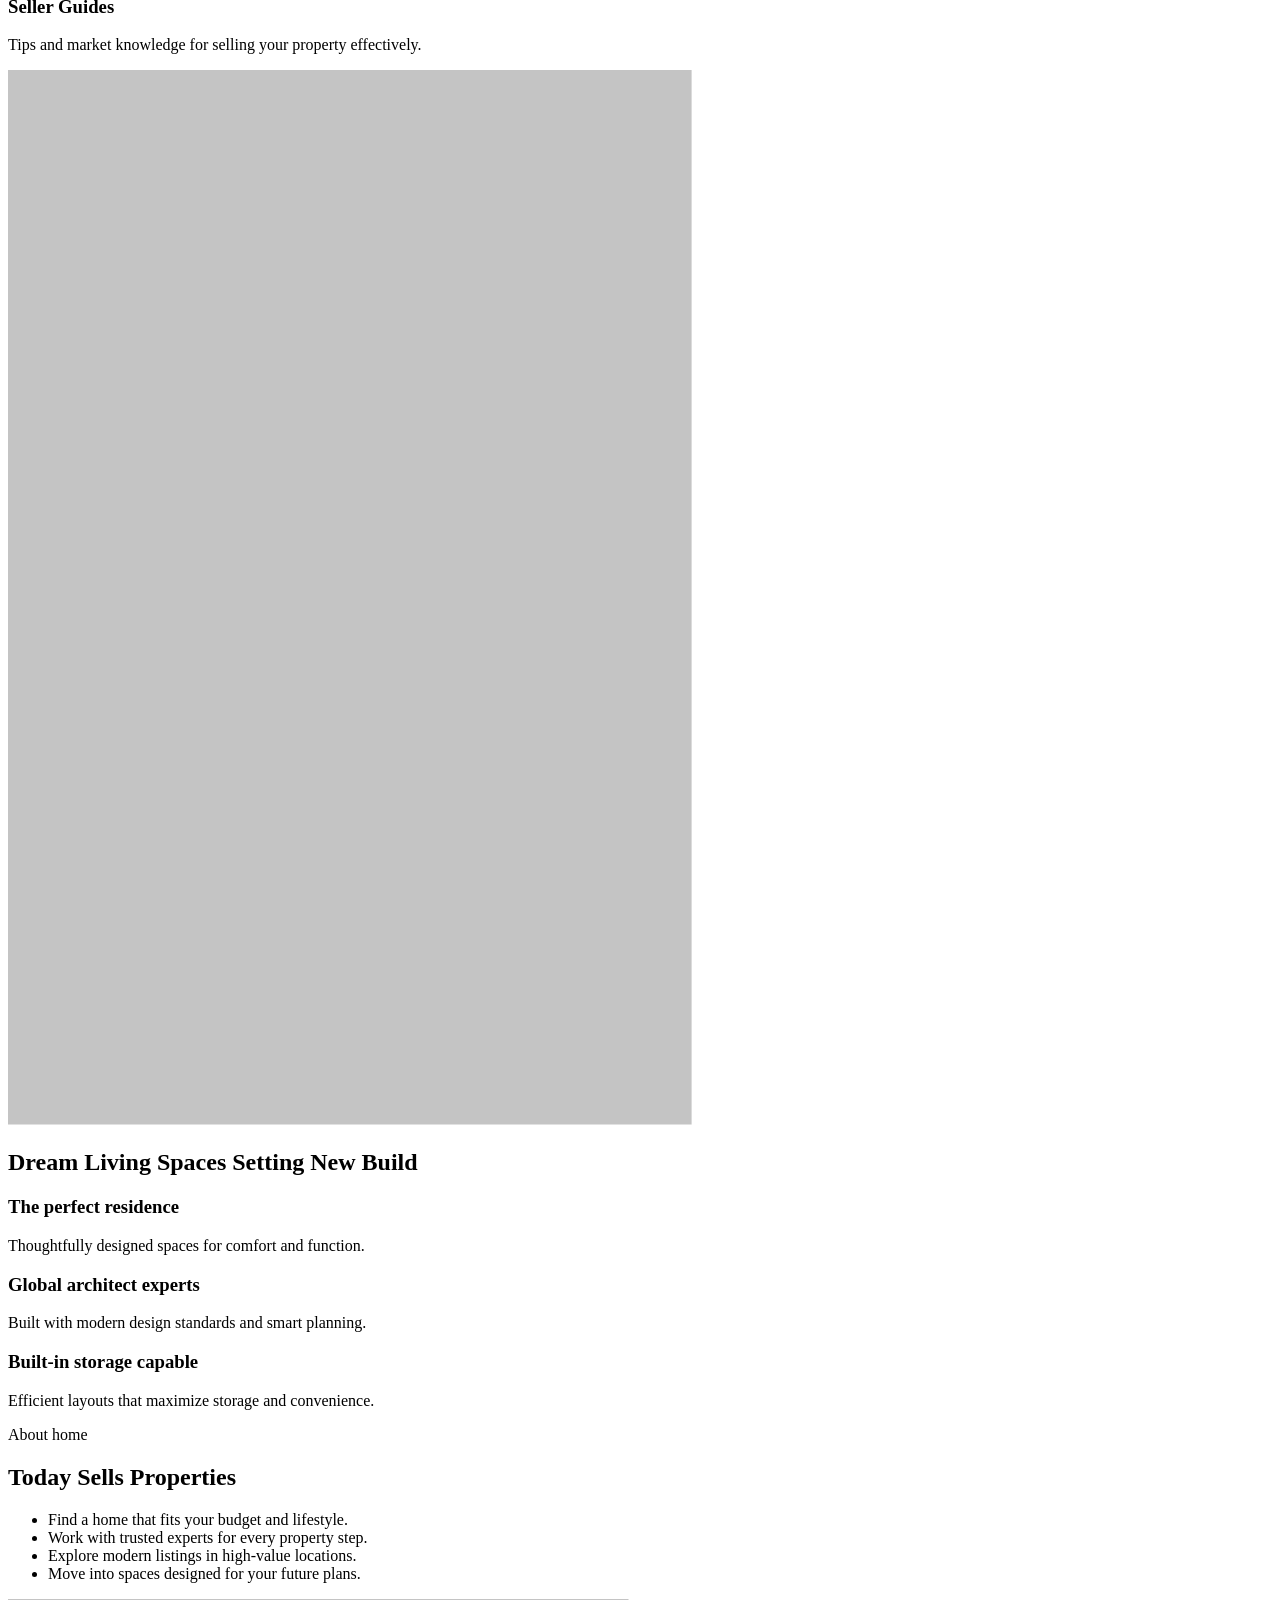
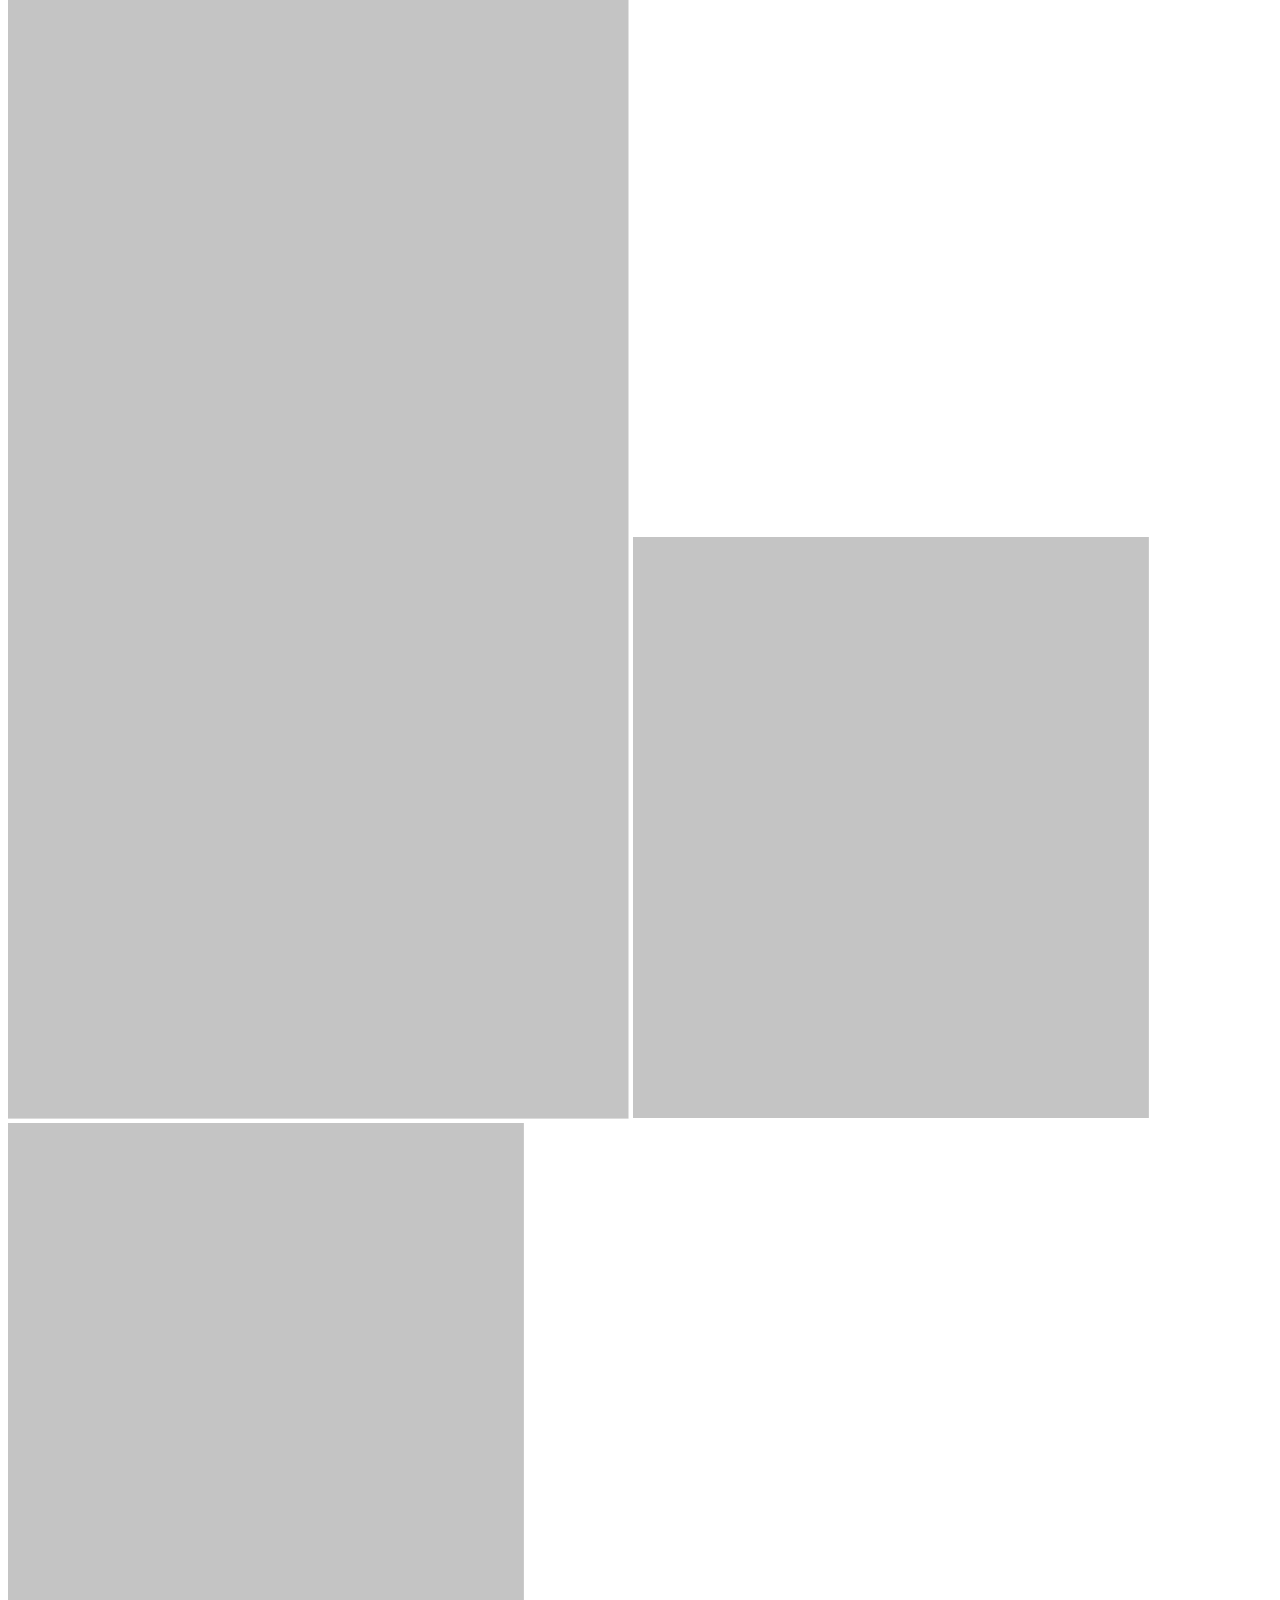
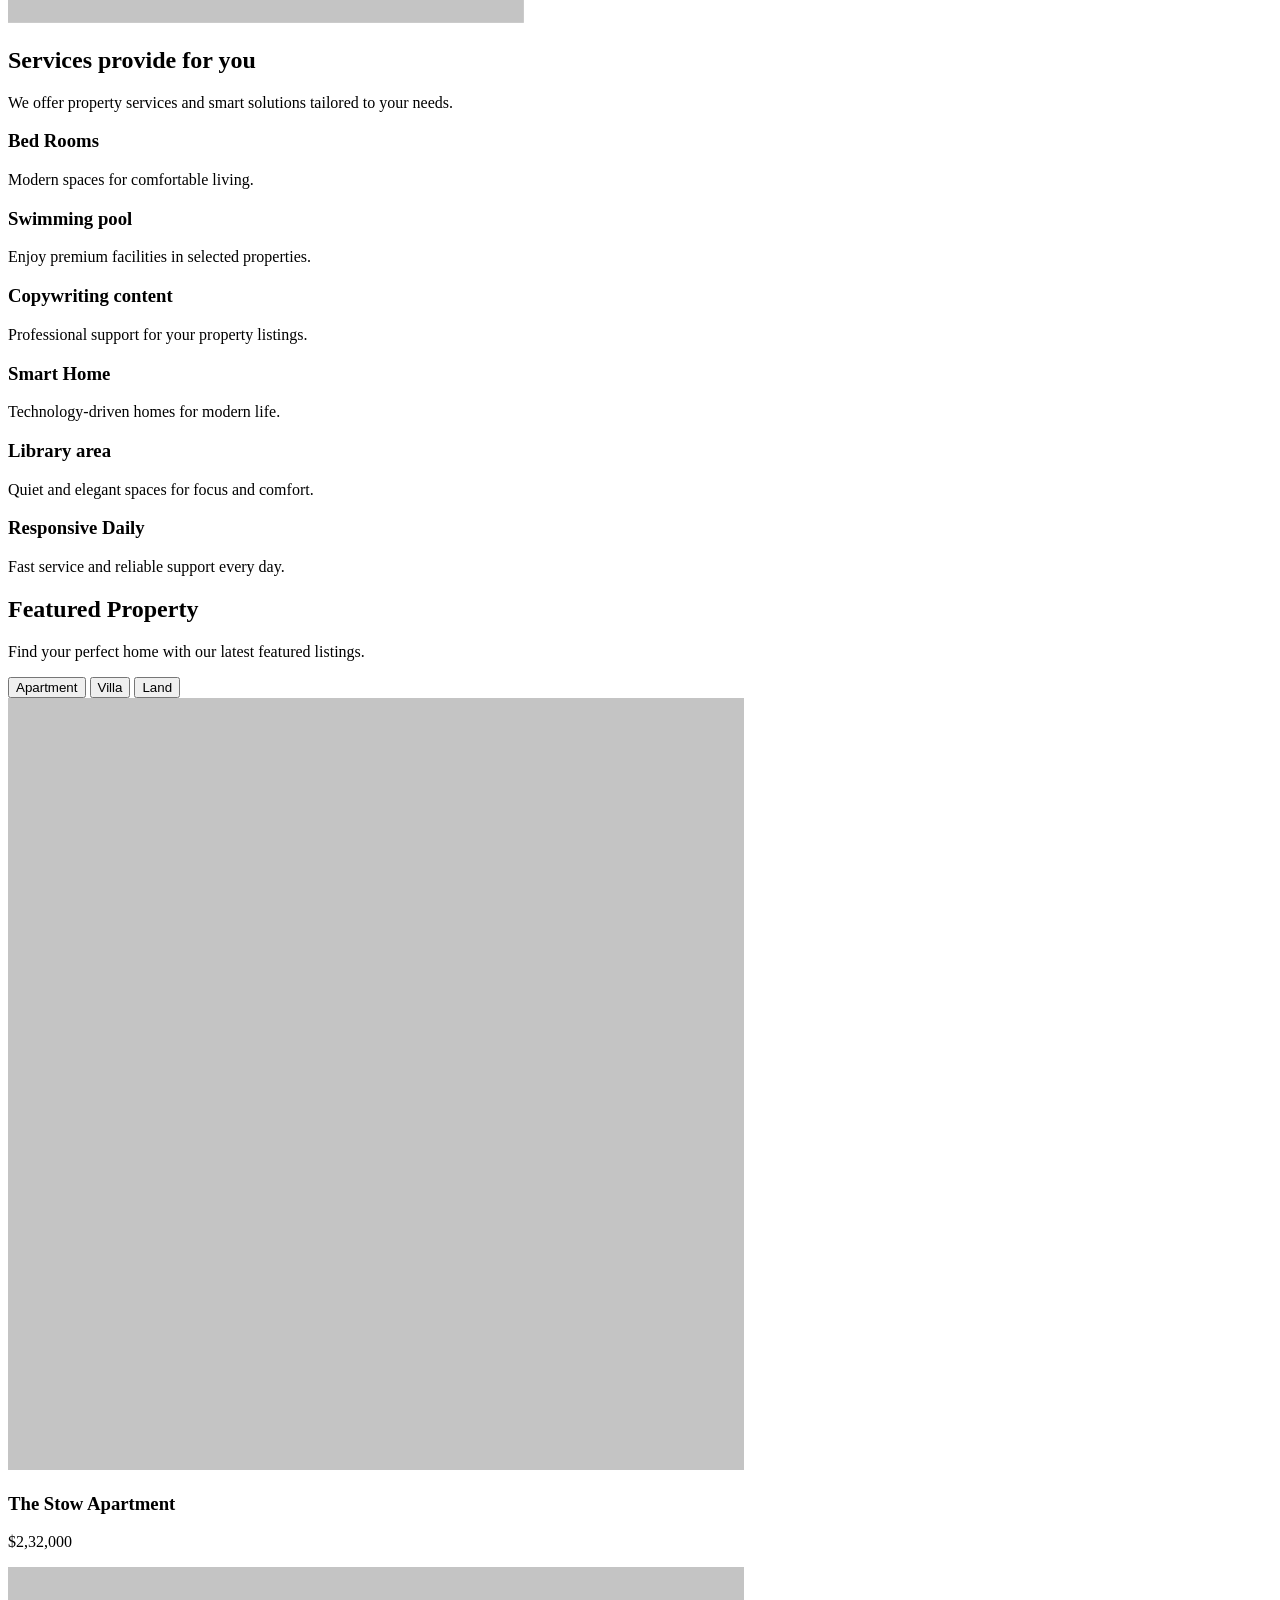
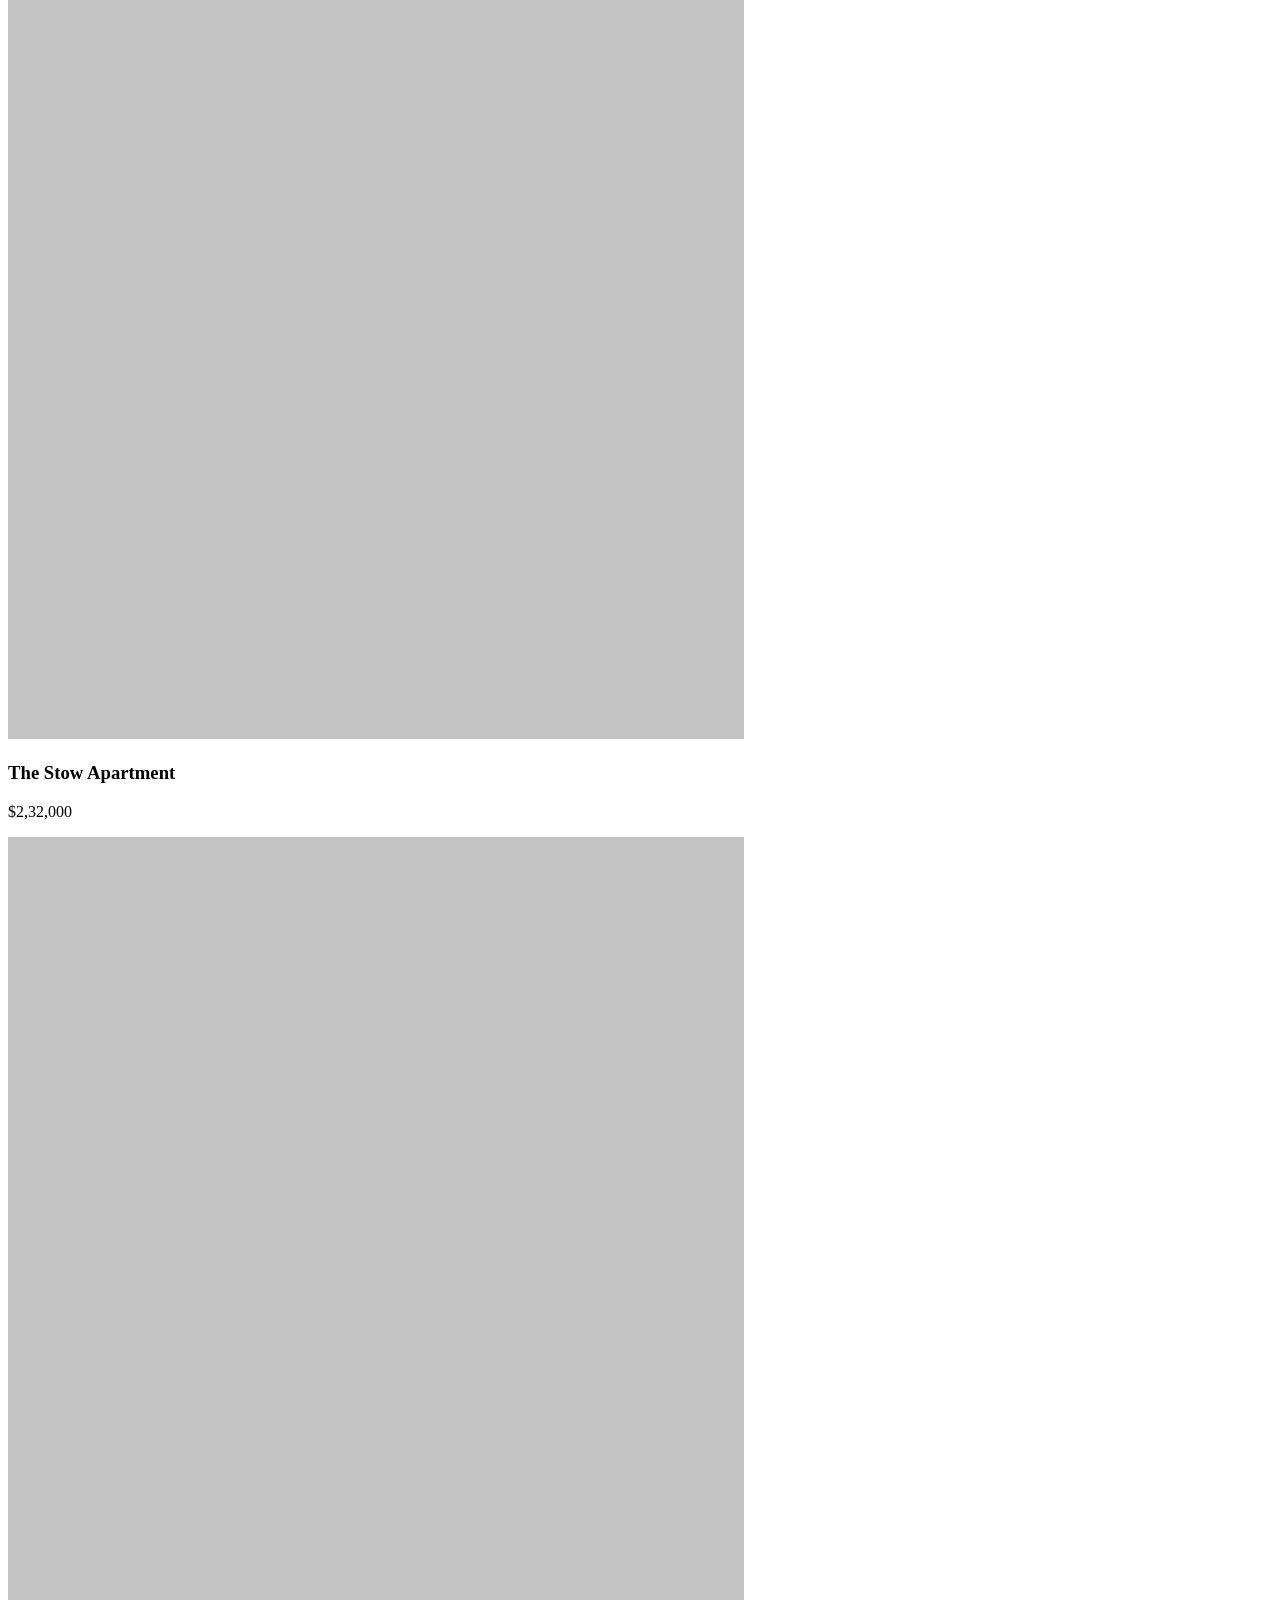
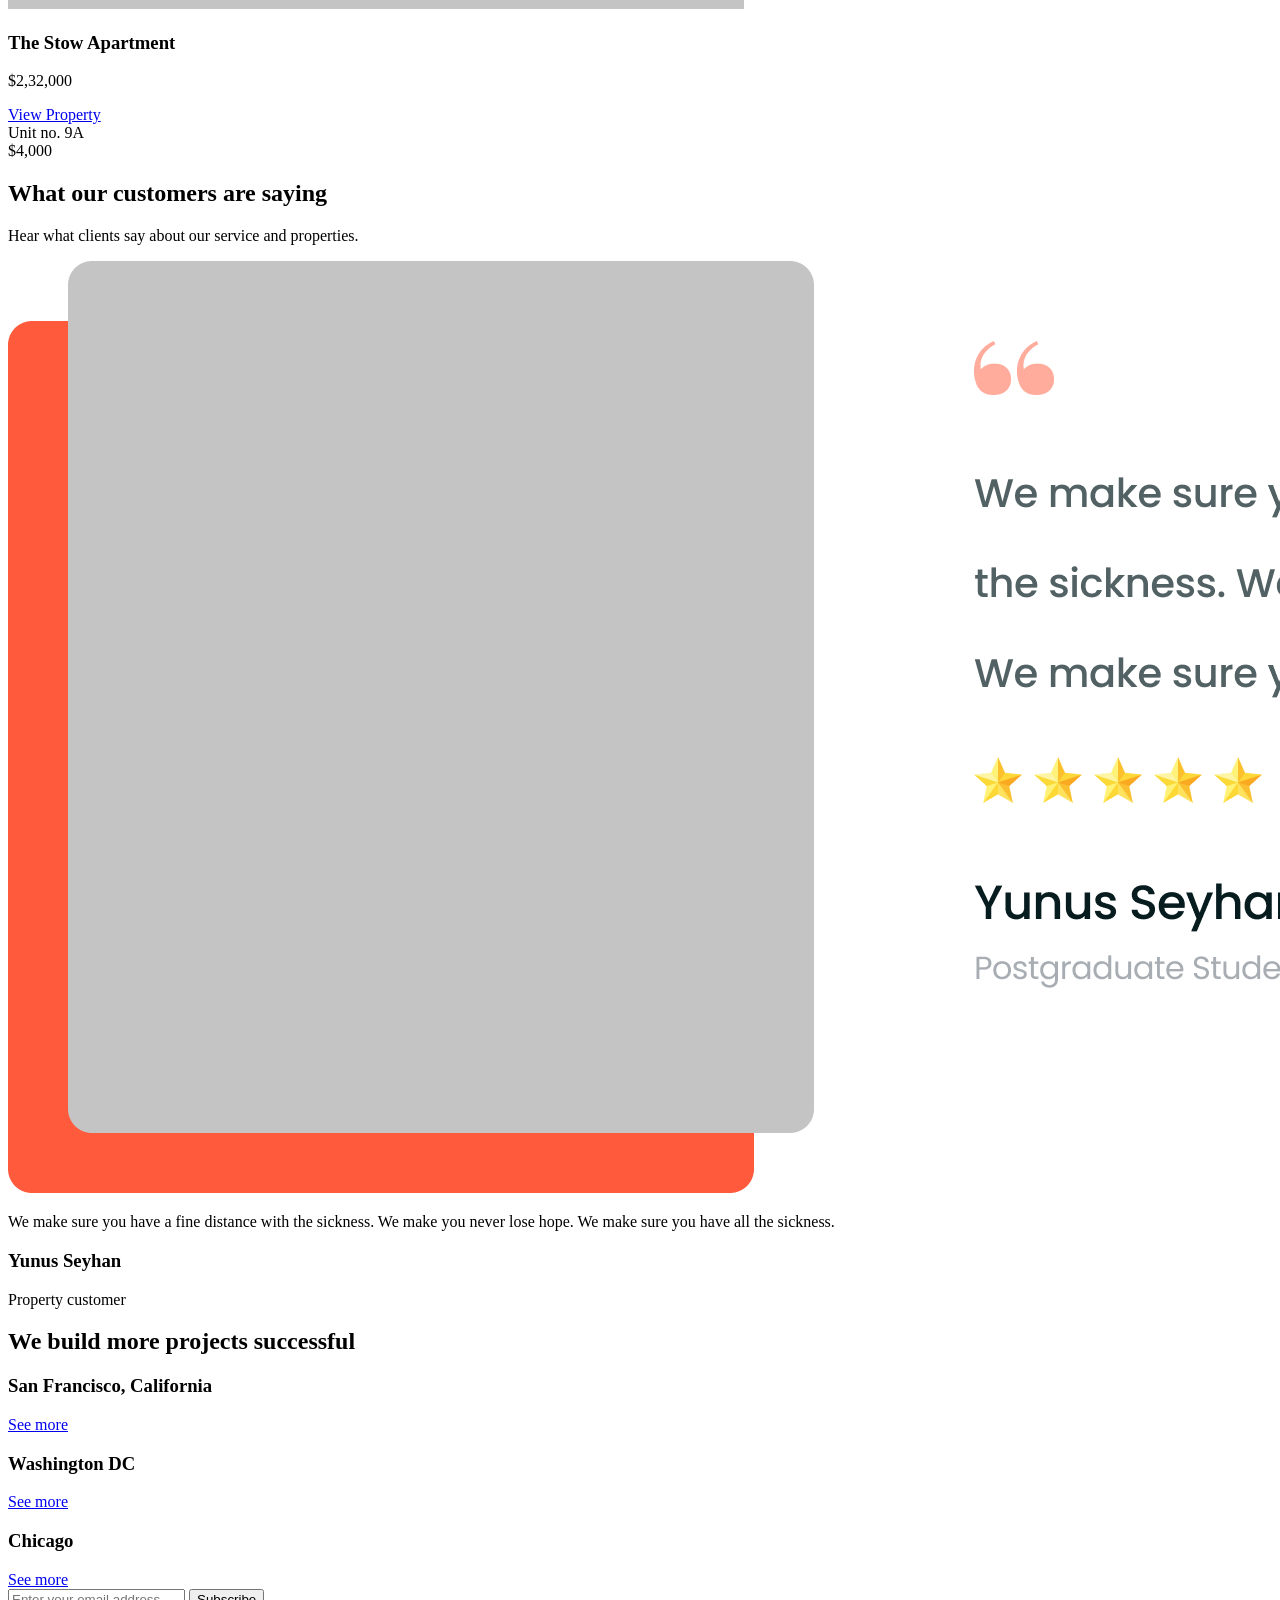
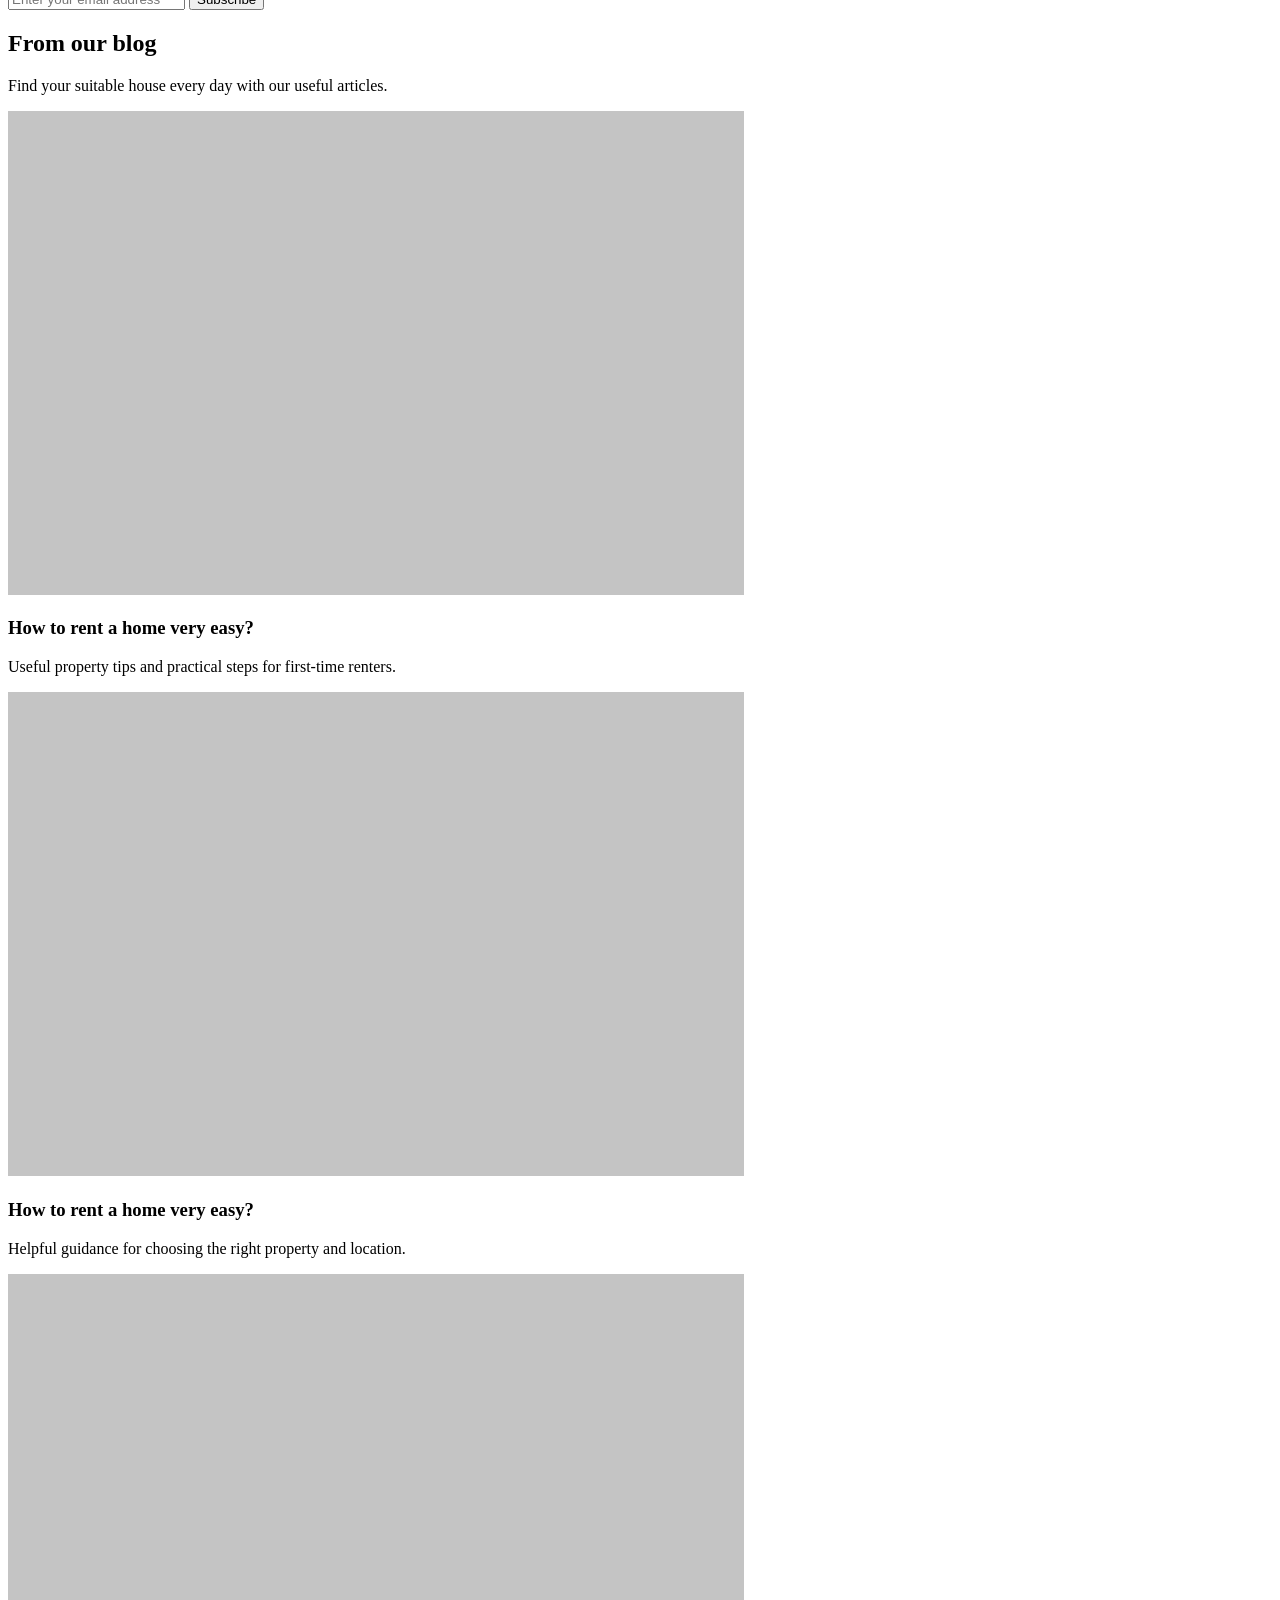
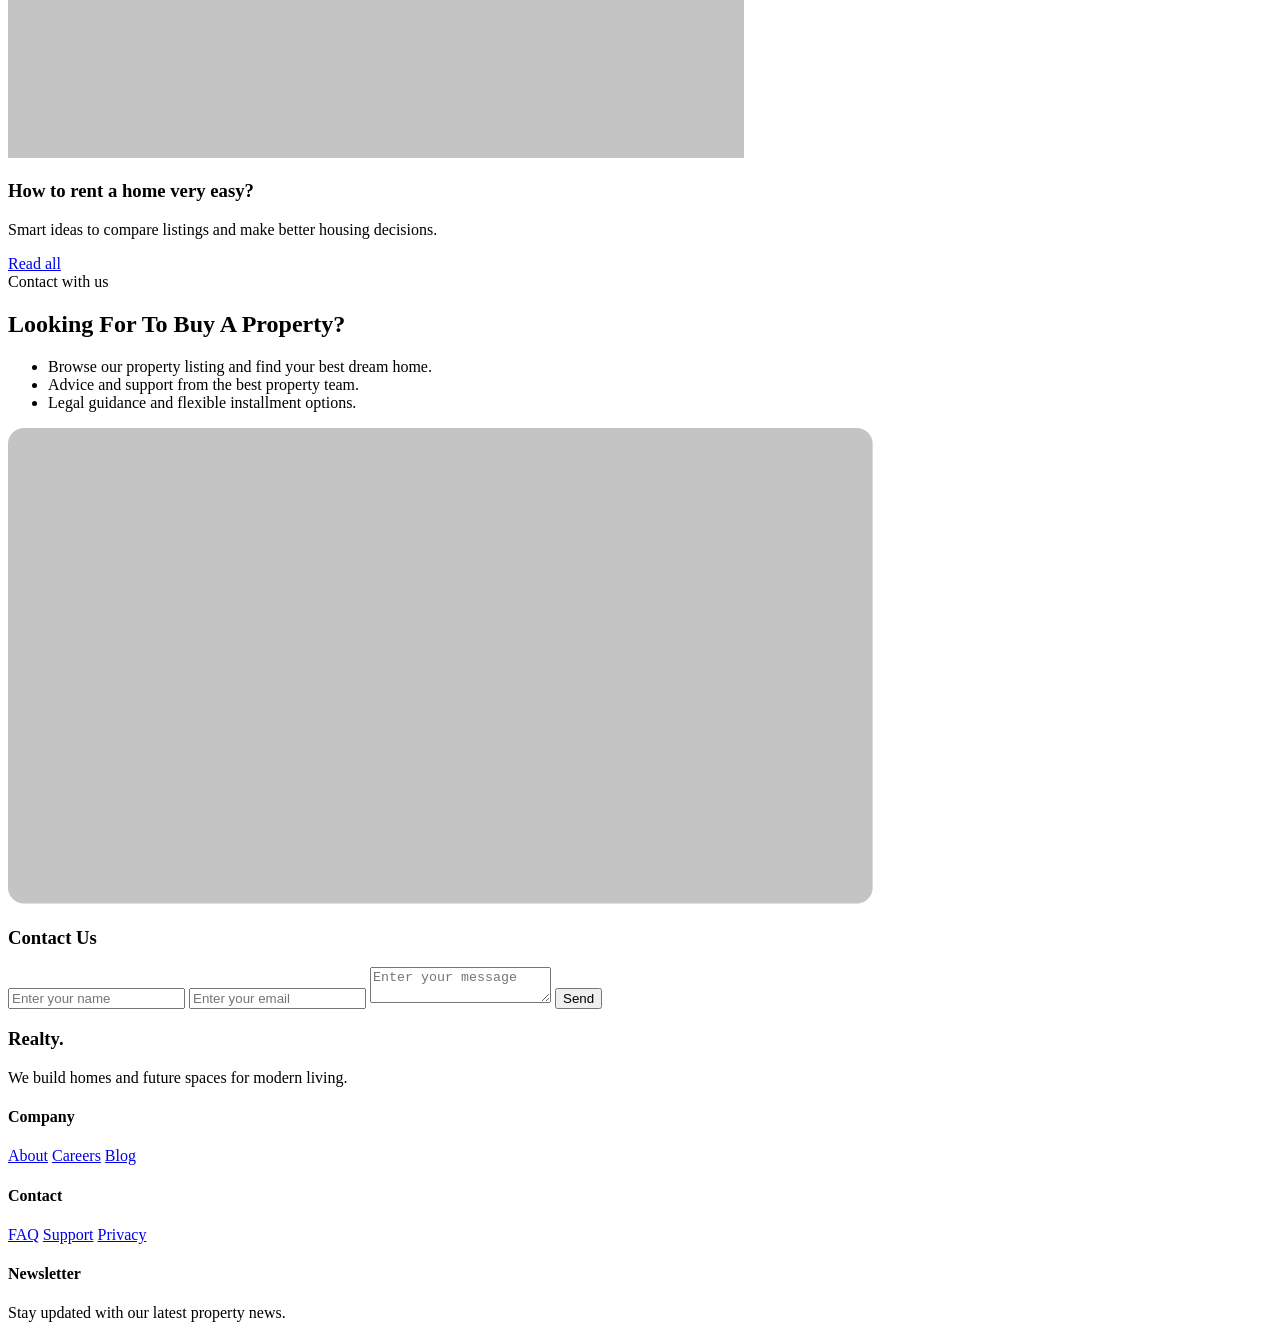
==== commit 2bf8bbc4: "Update website" ====
--- a/testsample/index.html
+++ b/testsample/index.html
@@ -1,395 +1,358 @@
 <!DOCTYPE html>
 <html lang="en">
 <head>
-  <meta charset="UTF-8">
-  <meta name="viewport" content="width=device-width, initial-scale=1.0">
+  <meta charset="UTF-8" />
+  <meta name="viewport" content="width=device-width, initial-scale=1.0" />
   <title>Reanty - Real Estate Agency</title>
-  <link rel="preconnect" href="https://fonts.googleapis.com">
-  <link rel="preconnect" href="https://fonts.gstatic.com" crossorigin>
-  <link href="https://fonts.googleapis.com/css2?family=Nunito:wght@400;500;600;700&family=Poppins:wght@400;500;600;700&display=swap" rel="stylesheet">
-  <link rel="stylesheet" href="https://cdnjs.cloudflare.com/ajax/libs/font-awesome/6.5.0/css/all.min.css">
-  <link rel="stylesheet" href="style.css">
-  <link rel="stylesheet" href="responsive.css">
+  <link rel="stylesheet" href="../css/style.css" />
+  <link rel="stylesheet" href="../css/responsive.css" />
 </head>
 <body>
-  <div class="page">
-    <!-- Top Bar -->
-    <div class="top-bar">
-      <div class="container top-bar-inner">
-        <div class="top-left">
-          <div class="top-item">
-            <i class="fas fa-envelope"></i>
-            <span>Info@webmail.com</span>
-          </div>
-          <div class="top-item">
-            <i class="fas fa-location-dot"></i>
-            <span>547 ns tower St. anglo City, USA</span>
-          </div>
-        </div>
-        <div class="top-social">
-          <a href="#"><i class="fab fa-facebook-f"></i></a>
-          <a href="#"><i class="fab fa-twitter"></i></a>
-          <a href="#"><i class="fab fa-instagram"></i></a>
-          <a href="#"><i class="fab fa-youtube"></i></a>
-          <a href="#"><i class="fab fa-google-plus-g"></i></a>
-        </div>
-      </div>
-    </div>
-
-    <!-- Navbar -->
-    <nav class="navbar">
-      <div class="container nav-inner">
-        <div class="logo">
-          <div class="logo-dot"></div>
-          <span class="logo-text">Reanty.</span>
-        </div>
-        <ul class="nav-links">
-          <li><a href="#" class="active">Home</a></li>
-          <li><a href="#">About</a></li>
-          <li><a href="#">Market</a></li>
-          <li><a href="#">Feature</a></li>
-          <li><a href="#">Services</a></li>
-          <li><a href="#">Contact</a></li>
+
+<header class="header">
+  <div class="topbar">
+    <div class="container topbar-inner">
+      <div class="topbar-left">
+        <span class="topbar-item">
+          <img src="../assets/images/email-icon.png" alt="Email" />
+          Info@webmail.com
+        </span>
+        <span class="topbar-item">
+          <img src="../assets/images/location-icon.png" alt="Location" />
+          547 ns tower St. anglo City, USA
+        </span>
+      </div>
+      <div class="topbar-right">
+        <a href="#"><img src="../assets/images/fb.png" alt="Facebook" /></a>
+        <a href="#"><img src="../assets/images/twitter.png" alt="Twitter" /></a>
+        <a href="#"><img src="../assets/images/ig.png" alt="Instagram" /></a>
+        <a href="#"><img src="../assets/images/ytb.png" alt="YouTube" /></a>
+        <a href="#"><img src="../assets/images/pinterest.png" alt="Pinterest" /></a>
+      </div>
+    </div>
+  </div>
+
+  <div class="navbar">
+    <div class="container navbar-inner">
+      <a href="#" class="logo">
+        <img src="../assets/images/logo.png" alt="Reanty" />
+      </a>
+      <nav class="nav-menu">
+        <a href="#" class="active">Home</a>
+        <a href="#">About</a>
+        <a href="#">Feature</a>
+        <a href="#">Market</a>
+        <a href="#">Services</a>
+        <a href="#">Contact</a>
+      </nav>
+      <div class="nav-actions">
+        <a href="#" class="login-link">Log In</a>
+        <a href="#" class="signup-link">Sign Up</a>
+      </div>
+    </div>
+  </div>
+</header>
+
+<section class="hero">
+  <div class="container hero-wrapper">
+    <div class="hero-content">
+      <h1>Find the best Real Estate on your country.</h1>
+      <p>With over 1 million homes for sale available on the website, Renting can match you with a house.</p>
+      <a href="#" class="btn btn-primary">
+        Start membership
+        <span class="btn-arrow">&#8250;</span>
+      </a>
+    </div>
+
+    <div class="hero-visual">
+      <div class="hero-main-image">
+        <img src="../assets/images/hero/hero-main.png" alt="Hero property" />
+      </div>
+      <img src="../assets/images/hero/arrow-line.png" alt="" class="hero-arrow" />
+      <div class="hero-revenue-card">
+        <img src="../assets/images/hero/revenue-icon.png" alt="Revenue" class="revenue-icon" />
+        <h4>$7454.21</h4>
+        <p>Revenue</p>
+      </div>
+      <a href="#" class="hero-how-it-works">
+        <span>How it works</span>
+        <span class="play-circle">&#9654;</span>
+      </a>
+    </div>
+
+    <div class="hero-house-tabs">
+      <div class="house-tab active">HOUSE 1</div>
+      <div class="house-tab">HOUSE 2</div>
+      <div class="house-tab">HOUSE 3</div>
+      <div class="hero-pagination">
+        <span class="line"></span>
+        <span class="page active">1</span>
+        <span class="page">2</span>
+        <span class="page">3</span>
+      </div>
+    </div>
+  </div>
+</section>
+
+<main>
+  <section class="commercial section">
+    <div class="container">
+      <div class="section-heading center">
+        <h2>Commercial Real Estate And Office</h2>
+        <p>Discover premium properties and modern spaces built for work, investment, and lifestyle.</p>
+      </div>
+      <div class="commercial-cards">
+        <article class="info-card">
+          <h3>Buyer Guides</h3>
+          <p>Practical information for people looking to buy a new home.</p>
+        </article>
+        <article class="info-card active">
+          <h3>Renter Guides</h3>
+          <p>Useful rental guidance to help you find the right property.</p>
+        </article>
+        <article class="info-card">
+          <h3>Seller Guides</h3>
+          <p>Tips and market knowledge for selling your property effectively.</p>
+        </article>
+      </div>
+    </div>
+  </section>
+
+  <section class="dream section">
+    <div class="container two-col">
+      <div class="dream-image">
+        <img src="../assets/images/about/dream-space.png" alt="Dream living space" />
+      </div>
+      <div class="dream-content">
+        <h2>Dream Living Spaces Setting New Build</h2>
+        <div class="feature-list">
+          <div class="feature-item">
+            <h3>The perfect residence</h3>
+            <p>Thoughtfully designed spaces for comfort and function.</p>
+          </div>
+          <div class="feature-item">
+            <h3>Global architect experts</h3>
+            <p>Built with modern design standards and smart planning.</p>
+          </div>
+          <div class="feature-item">
+            <h3>Built-in storage capable</h3>
+            <p>Efficient layouts that maximize storage and convenience.</p>
+          </div>
+        </div>
+      </div>
+    </div>
+  </section>
+
+  <section class="about section">
+    <div class="container two-col reverse">
+      <div class="about-content">
+        <span class="eyebrow">About home</span>
+        <h2>Today Sells Properties</h2>
+        <ul class="check-list">
+          <li>Find a home that fits your budget and lifestyle.</li>
+          <li>Work with trusted experts for every property step.</li>
+          <li>Explore modern listings in high-value locations.</li>
+          <li>Move into spaces designed for your future plans.</li>
         </ul>
-        <div class="nav-actions">
-          <a href="#" class="login-link">Log In</a>
-          <a href="#" class="btn-signup">Sign Up</a>
-        </div>
-        <button class="mobile-toggle" aria-label="Menu">
-          <i class="fas fa-bars"></i>
-        </button>
-      </div>
-    </nav>
-
-    <!-- Hero Section -->
-    <section class="hero">
-      <div class="container hero-inner">
-        <div class="hero-content">
-          <h1>Find the best Real <br>Estate on your <br>country .</h1>
-          <p class="hero-desc">With over 1 million homes for sale available on the website, Renting can match you with a house.</p>
-          <a href="#" class="btn-primary">
-            Start membership
-            <i class="fas fa-chevron-right"></i>
-          </a>
-          <div class="hero-image-box">
-            <div class="house-card active">
-              <div class="house-img" style="background: #c4c4c4;"></div>
-              <span>HOUSE 1</span>
-            </div>
-            <div class="house-card">
-              <div class="house-img" style="background: #c4c4c4;"></div>
-              <span>HOUSE 2</span>
-            </div>
-            <div class="house-card">
-              <div class="house-img" style="background: #c4c4c4;"></div>
-              <span>HOUSE 3</span>
-            </div>
-            <div class="pagination">
-              <div class="progress-bar">
-                <div class="progress-fill"></div>
-              </div>
-              <div class="page-numbers">
-                <span class="current">1</span>
-                <span class="sep">2</span>
-                <span class="sep">3</span>
-              </div>
-            </div>
-          </div>
-        </div>
-        <div class="hero-graphics">
-          <div class="hero-image-main">
-            <div class="bg-rect"></div>
-            <div class="img-layer" style="background: #c4c4c4;"></div>
-            <div class="hero-badge">
-              <span>How it works</span>
-              <div class="play-btn">
-                <i class="fas fa-play"></i>
-              </div>
-            </div>
-          </div>
-          <div class="stats-card">
-            <div class="stats-icon">
-              <svg width="25" height="27" viewBox="0 0 25 27" fill="none">
-                <rect x="12" width="13" height="27" fill="#ff5a3c"/>
-                <rect x="6" width="13" height="27" fill="#ff5a3c"/>
-                <rect width="13" height="27" fill="#ff5a3c"/>
-              </svg>
-            </div>
-            <div class="stats-amount">$7454.21</div>
-            <div class="stats-label">Revenue</div>
-          </div>
-        </div>
-      </div>
-    </section>
-
-    <!-- Commercial Real Estate -->
-    <section class="commercial">
-      <div class="container">
-        <div class="section-header center">
-          <h2>Commercial real estate and office</h2>
-          <p>Work with Renting brokers who help you to get started with smart tools to.</p>
-        </div>
-        <div class="cards-row">
-          <div class="guide-card">
-            <div class="card-icon-wrapper">
-              <div class="card-icon-bg"></div>
-              <div class="card-icon">
-                <svg width="35" height="40" viewBox="0 0 35 40" fill="none">
-                  <path d="M2.63 0L34.75 20L2.63 40L0 37.5L29.5 20L0 2.5L2.63 0Z" fill="#071c1f"/>
-                </svg>
-              </div>
-            </div>
-            <h3>Buyer Guides</h3>
-            <p>Nurture valuable leads into customers, and turn one time.</p>
-          </div>
-          <div class="guide-card featured">
-            <div class="card-icon-wrapper">
-              <div class="card-icon-bg white"></div>
-              <div class="card-icon">
-                <svg width="40" height="34" viewBox="0 0 40 34" fill="none">
-                  <path d="M0 3.22L40 0V33.57H0V3.22Z" fill="white"/>
-                </svg>
-              </div>
-            </div>
-            <h3>Renter Guides</h3>
-            <p>Build brand awareness on the top social media networks.</p>
-          </div>
-          <div class="guide-card">
-            <div class="card-icon-wrapper">
-              <div class="card-icon-bg"></div>
-              <div class="card-icon">
-                <svg width="38" height="40" viewBox="0 0 38 40" fill="none">
-                  <path d="M1.25 0L38.75 40H1.25V0Z" fill="#071c1f"/>
-                </svg>
-              </div>
-            </div>
-            <h3>Seller Guides</h3>
-            <p>Get professionally-written content that attracts qualified.</p>
-          </div>
-        </div>
-      </div>
-    </section>
-
-    <!-- Dream Living Space -->
-    <section class="dream-living">
-      <div class="container">
-        <div class="dream-grid">
-          <div class="dream-images">
-            <div class="dream-img-lg" style="background: #c4c4c4;"></div>
-            <div class="dream-img-sm" style="background: #c4c4c4;"></div>
-            <div class="rating-badge">
-              <div class="star-icon">&#9733;</div>
-              <div class="star-icon">&#9733;</div>
-              <div class="star-icon">&#9733;</div>
-              <div class="star-icon">&#9733;</div>
-              <div class="star-icon">&#9733;</div>
-              <span>5 Star Rating</span>
-            </div>
-          </div>
-          <div class="dream-content">
-            <div class="section-subtitle">
-              <i class="fas fa-home"></i>
-              <span>About home</span>
-            </div>
-            <h2>Dream living Spaces<br>setting New Build</h2>
-            <p class="dream-desc">SeaWire Web is a wireframe kit that has more than 15 popular categories and more than 200 screens</p>
-            <div class="features-list">
-              <div class="feature-item">
-                <div class="feature-icon">
-                  <i class="fas fa-home"></i>
-                </div>
-                <div>
-                  <h4>The perfect Residencye</h4>
-                  <p>Take a deep dive and browse origin neighborhood photos.</p>
-                </div>
-              </div>
-              <div class="feature-item">
-                <div class="feature-icon">
-                  <i class="fas fa-globe-americas"></i>
-                </div>
-                <div>
-                  <h4>Global Architect Experts</h4>
-                  <p>Take a deep dive and browse origin neighborhood photos.</p>
-                </div>
-              </div>
-              <div class="feature-item">
-                <div class="feature-icon">
-                  <i class="fas fa-building"></i>
-                </div>
-                <div>
-                  <h4>Built-in a storage capable</h4>
-                  <p>Take a deep dive and browse origin neighborhood photos.</p>
-                </div>
-              </div>
-            </div>
-          </div>
-        </div>
-      </div>
-    </section>
-
-    <!-- Today Sells Properties -->
-    <section class="properties">
-      <div class="container">
-        <div class="section-subtitle">
-          <i class="fas fa-home"></i>
-          <span>About home</span>
-        </div>
-        <div class="properties-grid">
-          <div class="properties-text">
-            <h2>Today sells<br>properties</h2>
-            <p>SeaWire Web is a wireframe kit that has more than 15 popular categories and more than 200 screens</p>
-            <ul class="prop-list">
-              <li><i class="fas fa-square"></i> Our best boat Tour is just for you</li>
-              <li><i class="fas fa-square"></i> Live Music concert at Newyork</li>
-              <li><i class="fas fa-square"></i> Our best boat Tour is just for you</li>
-              <li><i class="fas fa-square"></i> Live Music concert at Newyork</li>
-              <li><i class="fas fa-square"></i> Live Music concert at Newyork</li>
-            </ul>
-            <div class="prop-pagination">
-              <div class="prop-house-cards">
-                <div class="prop-house active">
-                  <div class="prop-house-img" style="background: #c4c4c4;"></div>
-                  <span>HOUSE 1</span>
-                </div>
-                <div class="prop-house">
-                  <div class="prop-house-img" style="background: #c4c4c4;"></div>
-                  <span>HOUSE 2</span>
-                </div>
-                <div class="prop-house">
-                  <div class="prop-house-img" style="background: #c4c4c4;"></div>
-                  <span>HOUSE 3</span>
-                </div>
-              </div>
-              <div class="pagination right">
-                <div class="progress-bar">
-                  <div class="progress-fill"></div>
-                </div>
-                <div class="page-numbers">
-                  <span class="current">1</span>
-                  <span class="sep">2</span>
-                  <span class="sep">3</span>
-                </div>
-              </div>
-            </div>
-          </div>
-          <div class="properties-gallery">
-            <div class="gallery-img-lg" style="background: #c4c4c4;"></div>
-            <div class="gallery-img-sm top" style="background: #c4c4c4;"></div>
-            <div class="gallery-img-sm bottom" style="background: #c4c4c4;"></div>
-          </div>
-        </div>
-      </div>
-    </section>
-
-    <!-- Services -->
-    <section class="services">
-      <div class="container">
-        <div class="section-header center">
-          <h2>Services provide for you</h2>
-          <p>There are many variations of passages of Lorem Ipsum available, but the majority have suffered alteration.</p>
-        </div>
-        <div class="services-grid">
-          <div class="service-card">
-            <div class="service-icon">
-              <i class="fas fa-bed"></i>
-            </div>
-            <h3>Bed Rooms</h3>
-            <p>Desktop publishing software like aldus page maker including</p>
-            <a href="#" class="service-btn">
-              Learn more
-              <i class="fas fa-chevron-right"></i>
-            </a>
-          </div>
-          <div class="service-card">
-            <div class="service-icon">
-              <i class="fas fa-swimming-pool"></i>
-            </div>
-            <h3>Swimming pool</h3>
-            <p>React creative agency amet, consec tetur adipiscing elit.</p>
-            <a href="#" class="service-btn">
-              Learn more
-              <i class="fas fa-chevron-right"></i>
-            </a>
-          </div>
-          <div class="service-card">
-            <div class="service-icon">
-              <i class="fas fa-copy"></i>
-            </div>
-            <h3>Copywriting content</h3>
-            <p>The standard chunk of used since the 1500s is reproduced</p>
-            <a href="#" class="service-btn">
-              Learn more
-              <i class="fas fa-chevron-right"></i>
-            </a>
-          </div>
-          <div class="service-card">
-            <div class="service-icon">
-              <i class="fas fa-microchip"></i>
-            </div>
-            <h3>Smart Home</h3>
-            <p>The standard chunk of used since the 1500s is reproduced</p>
-            <a href="#" class="service-btn">
-              Learn more
-              <i class="fas fa-chevron-right"></i>
-            </a>
-          </div>
-        </div>
-      </div>
-    </section>
-
-    <!-- Footer -->
-    <footer class="footer">
-      <div class="container footer-inner">
-        <div class="footer-brand">
-          <div class="logo">
-            <div class="logo-dot"></div>
-            <span class="logo-text white">Reanty.</span>
-          </div>
-          <p>With over 1 million homes for sale available on the website, Renting can match you with a house.</p>
-          <div class="footer-social">
-            <a href="#"><i class="fab fa-facebook-f"></i></a>
-            <a href="#"><i class="fab fa-twitter"></i></a>
-            <a href="#"><i class="fab fa-instagram"></i></a>
-            <a href="#"><i class="fab fa-youtube"></i></a>
-          </div>
-        </div>
-        <div class="footer-links">
-          <h4>Quick Links</h4>
-          <ul>
-            <li><a href="#">About</a></li>
-            <li><a href="#">Market</a></li>
-            <li><a href="#">Feature</a></li>
-            <li><a href="#">Services</a></li>
-          </ul>
-        </div>
-        <div class="footer-links">
-          <h4>Support</h4>
-          <ul>
-            <li><a href="#">Privacy Policy</a></li>
-            <li><a href="#">Terms of Use</a></li>
-            <li><a href="#">FAQ</a></li>
-            <li><a href="#">Contact</a></li>
-          </ul>
-        </div>
-        <div class="footer-contact">
-          <h4>Contact Us</h4>
-          <p><i class="fas fa-envelope"></i> Info@webmail.com</p>
-          <p><i class="fas fa-location-dot"></i> 547 ns tower St. anglo City, USA</p>
-        </div>
-      </div>
-      <div class="footer-bottom">
-        <div class="container">
-          <p>&copy; 2025 Reanty. All Rights Reserved.</p>
-        </div>
-      </div>
-    </footer>
+      </div>
+      <div class="about-gallery">
+        <img src="../assets/images/about/about-1.png" alt="Property" />
+        <img src="../assets/images/about/about-2.png" alt="Property" />
+        <img src="../assets/images/about/about-3.png" alt="Property" />
+      </div>
+    </div>
+  </section>
+
+  <section class="services section section-light">
+    <div class="container">
+      <div class="section-heading center">
+        <h2>Services provide for you</h2>
+        <p>We offer property services and smart solutions tailored to your needs.</p>
+      </div>
+      <div class="services-grid">
+        <article class="service-card"><h3>Bed Rooms</h3><p>Modern spaces for comfortable living.</p></article>
+        <article class="service-card"><h3>Swimming pool</h3><p>Enjoy premium facilities in selected properties.</p></article>
+        <article class="service-card"><h3>Copywriting content</h3><p>Professional support for your property listings.</p></article>
+        <article class="service-card"><h3>Smart Home</h3><p>Technology-driven homes for modern life.</p></article>
+        <article class="service-card"><h3>Library area</h3><p>Quiet and elegant spaces for focus and comfort.</p></article>
+        <article class="service-card"><h3>Responsive Daily</h3><p>Fast service and reliable support every day.</p></article>
+      </div>
+    </div>
+  </section>
+
+  <section class="featured section">
+    <div class="container">
+      <div class="featured-top">
+        <div>
+          <h2>Featured Property</h2>
+          <p>Find your perfect home with our latest featured listings.</p>
+        </div>
+        <div class="featured-tabs">
+          <button class="tab active">Apartment</button>
+          <button class="tab">Villa</button>
+          <button class="tab">Land</button>
+        </div>
+      </div>
+      <div class="property-grid">
+        <article class="property-card">
+          <img src="../assets/images/properties/property-1.png" alt="Property 1" />
+          <div class="property-body">
+            <h3>The Stow Apartment</h3>
+            <p>$2,32,000</p>
+          </div>
+        </article>
+        <article class="property-card">
+          <img src="../assets/images/properties/property-2.png" alt="Property 2" />
+          <div class="property-body">
+            <h3>The Stow Apartment</h3>
+            <p>$2,32,000</p>
+          </div>
+        </article>
+        <article class="property-card">
+          <img src="../assets/images/properties/property-3.png" alt="Property 3" />
+          <div class="property-body">
+            <h3>The Stow Apartment</h3>
+            <p>$2,32,000</p>
+          </div>
+        </article>
+      </div>
+      <div class="center mt-32">
+        <a href="#" class="btn btn-outline">View Property</a>
+      </div>
+    </div>
+  </section>
+
+  <section class="unit-banner">
+    <div class="container unit-banner-inner">
+      <div class="unit-badge">Unit no. 9A</div>
+      <div class="unit-card">
+        <span>$4,000</span>
+      </div>
+    </div>
+  </section>
+
+  <section class="testimonial section">
+    <div class="container">
+      <div class="section-heading center">
+        <h2>What our customers are saying</h2>
+        <p>Hear what clients say about our service and properties.</p>
+      </div>
+      <div class="testimonial-wrapper">
+        <div class="testimonial-image">
+          <img src="../assets/images/testimonial/person.png" alt="Customer" />
+        </div>
+        <div class="testimonial-content">
+          <p class="quote">We make sure you have a fine distance with the sickness. We make you never lose hope. We make sure you have all the sickness.</p>
+          <h3>Yunus Seyhan</h3>
+          <span>Property customer</span>
+        </div>
+      </div>
+    </div>
+  </section>
+
+  <section class="renting section">
+    <div class="container">
+      <div class="section-heading center">
+        <h2>We build more projects successful</h2>
+      </div>
+      <div class="city-cards">
+        <article class="city-card"><h3>San Francisco, California</h3><a href="#">See more</a></article>
+        <article class="city-card"><h3>Washington DC</h3><a href="#">See more</a></article>
+        <article class="city-card"><h3>Chicago</h3><a href="#">See more</a></article>
+      </div>
+      <form class="subscribe-form">
+        <input type="email" placeholder="Enter your email address" />
+        <button type="submit" class="btn btn-primary">Subscribe</button>
+      </form>
+    </div>
+  </section>
+
+  <section class="blog section">
+    <div class="container">
+      <div class="section-heading center">
+        <h2>From our blog</h2>
+        <p>Find your suitable house every day with our useful articles.</p>
+      </div>
+      <div class="blog-grid">
+        <article class="blog-card">
+          <img src="../assets/images/blog/blog-1.png" alt="Blog 1" />
+          <div class="blog-body">
+            <h3>How to rent a home very easy?</h3>
+            <p>Useful property tips and practical steps for first-time renters.</p>
+          </div>
+        </article>
+        <article class="blog-card">
+          <img src="../assets/images/blog/blog-2.png" alt="Blog 2" />
+          <div class="blog-body">
+            <h3>How to rent a home very easy?</h3>
+            <p>Helpful guidance for choosing the right property and location.</p>
+          </div>
+        </article>
+        <article class="blog-card">
+          <img src="../assets/images/blog/blog-3.png" alt="Blog 3" />
+          <div class="blog-body">
+            <h3>How to rent a home very easy?</h3>
+            <p>Smart ideas to compare listings and make better housing decisions.</p>
+          </div>
+        </article>
+      </div>
+      <div class="center mt-32">
+        <a href="#" class="btn btn-outline">Read all</a>
+      </div>
+    </div>
+  </section>
+
+  <section class="contact section">
+    <div class="container contact-wrapper">
+      <div class="contact-info">
+        <span class="eyebrow">Contact with us</span>
+        <h2>Looking For To Buy A Property?</h2>
+        <ul class="check-list">
+          <li>Browse our property listing and find your best dream home.</li>
+          <li>Advice and support from the best property team.</li>
+          <li>Legal guidance and flexible installment options.</li>
+        </ul>
+        <div class="contact-image">
+          <img src="../assets/images/contact/contact-house.png" alt="Contact property" />
+        </div>
+      </div>
+      <div class="contact-form-box">
+        <h3>Contact Us</h3>
+        <form class="contact-form">
+          <input type="text" placeholder="Enter your name" />
+          <input type="email" placeholder="Enter your email" />
+          <textarea placeholder="Enter your message"></textarea>
+          <button type="submit" class="btn btn-primary">Send</button>
+        </form>
+      </div>
+    </div>
+  </section>
+</main>
+
+<footer class="footer">
+  <div class="container footer-grid">
+    <div class="footer-brand">
+      <h3>Realty.</h3>
+      <p>We build homes and future spaces for modern living.</p>
+    </div>
+    <div class="footer-col">
+      <h4>Company</h4>
+      <a href="#">About</a>
+      <a href="#">Careers</a>
+      <a href="#">Blog</a>
+    </div>
+    <div class="footer-col">
+      <h4>Contact</h4>
+      <a href="#">FAQ</a>
+      <a href="#">Support</a>
+      <a href="#">Privacy</a>
+    </div>
+    <div class="footer-col">
+      <h4>Newsletter</h4>
+      <p>Stay updated with our latest property news.</p>
+    </div>
   </div>
-
-  <script>
-    document.querySelector('.mobile-toggle').addEventListener('click', function() {
-      document.querySelector('.nav-links').classList.toggle('show');
-      document.querySelector('.nav-actions').classList.toggle('show');
-    });
-  </script>
+</footer>
+
 </body>
 </html>
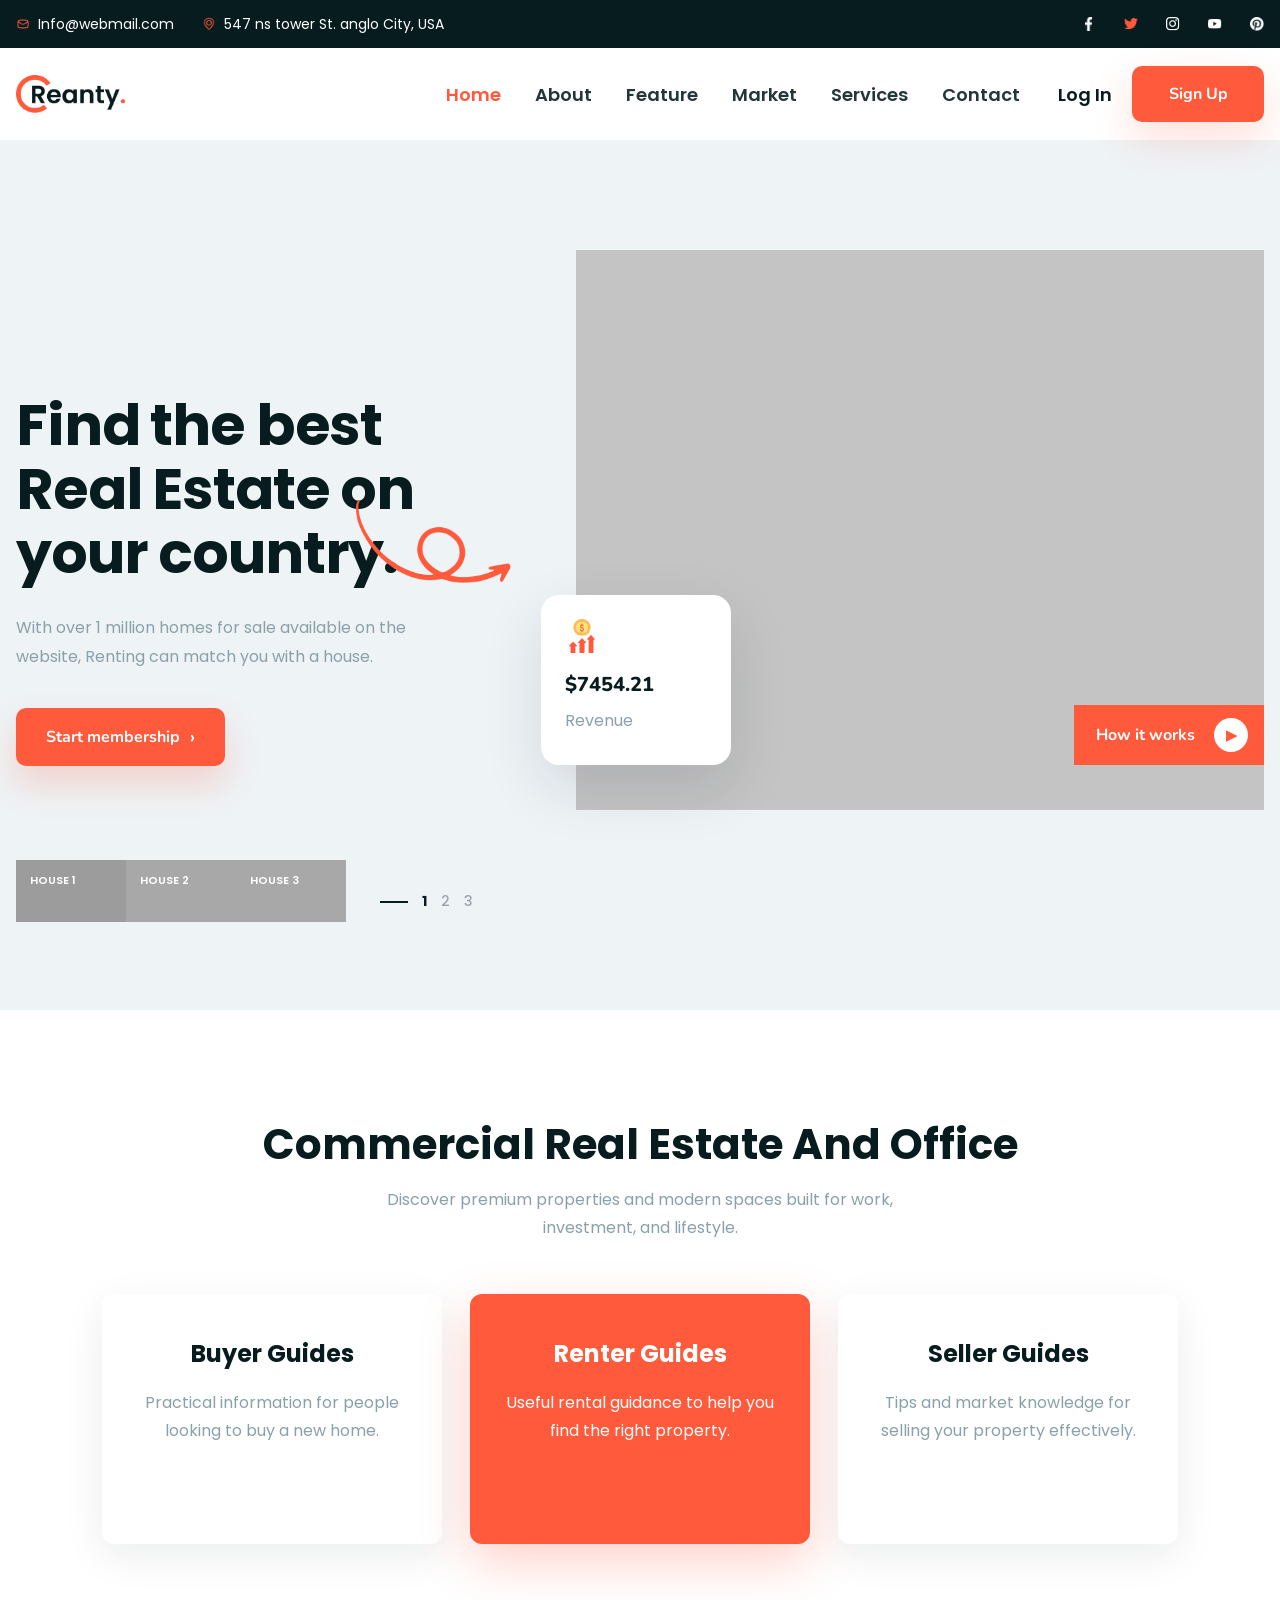
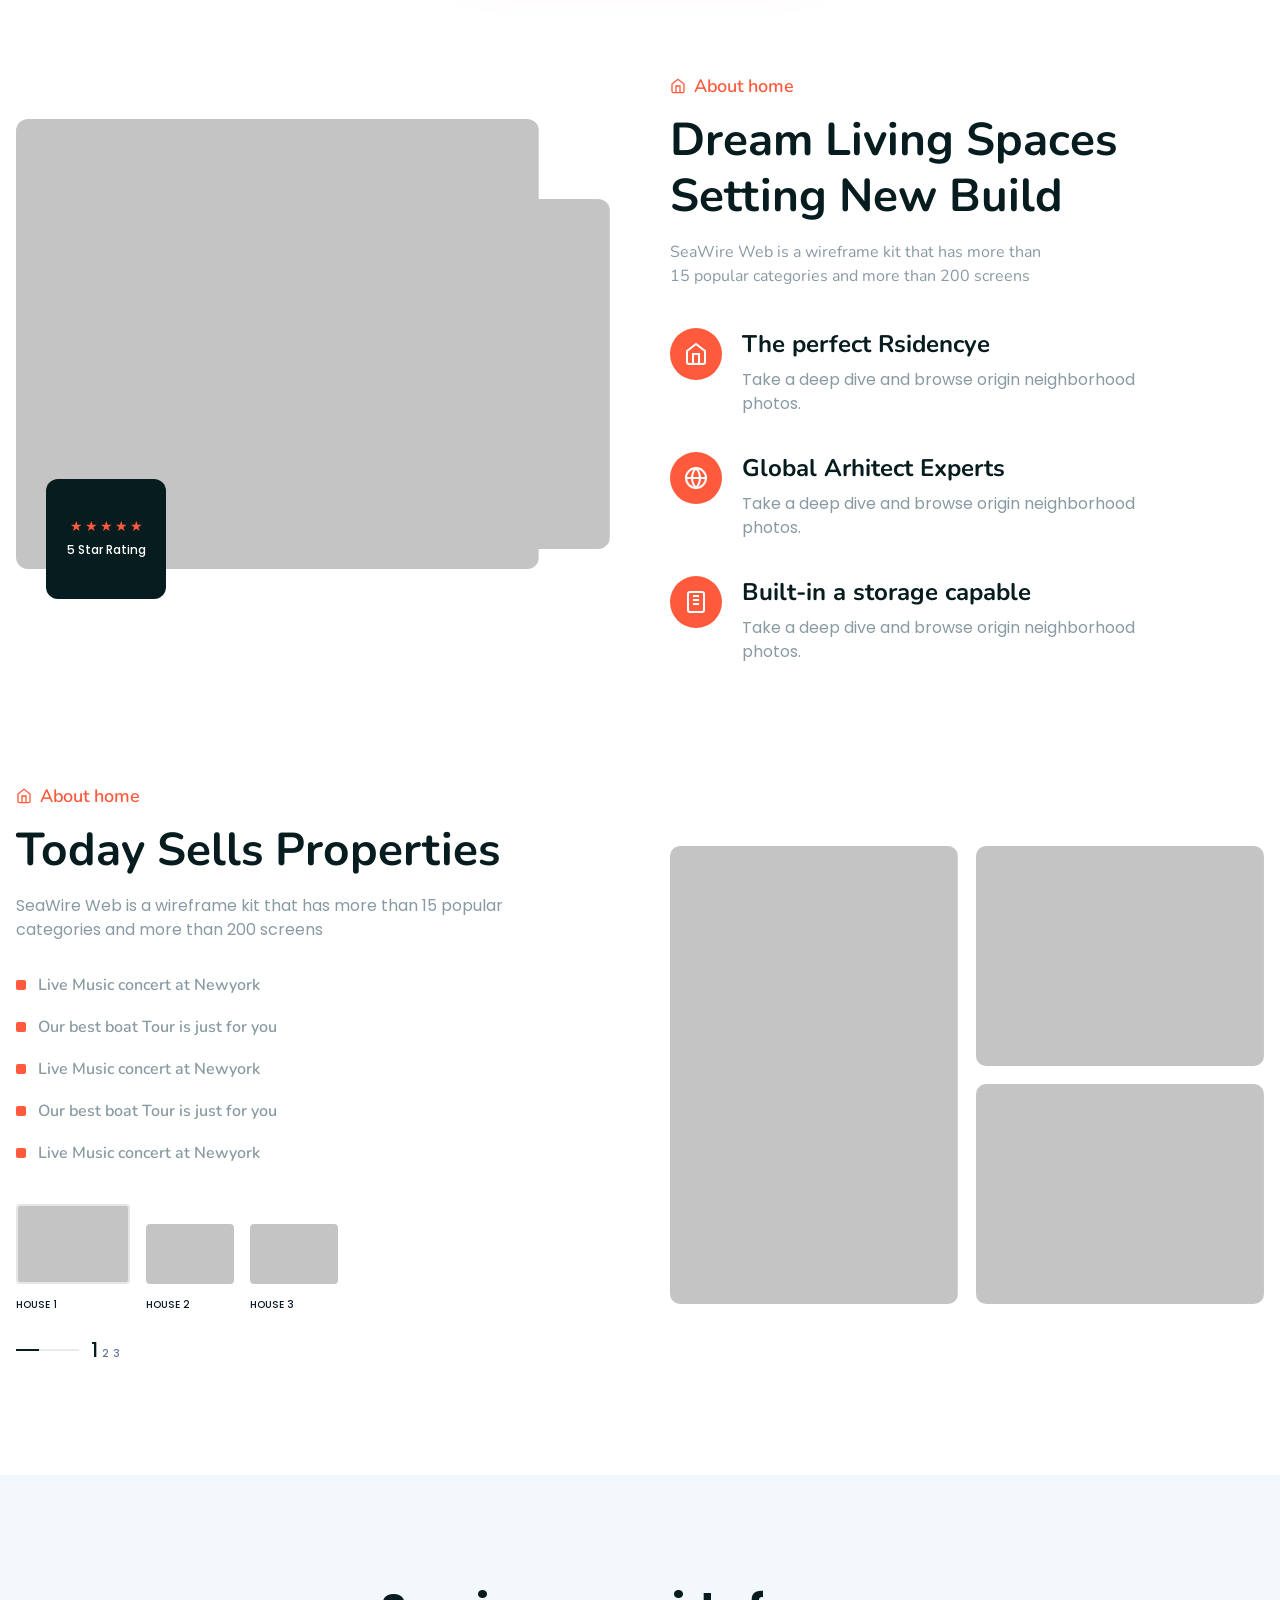
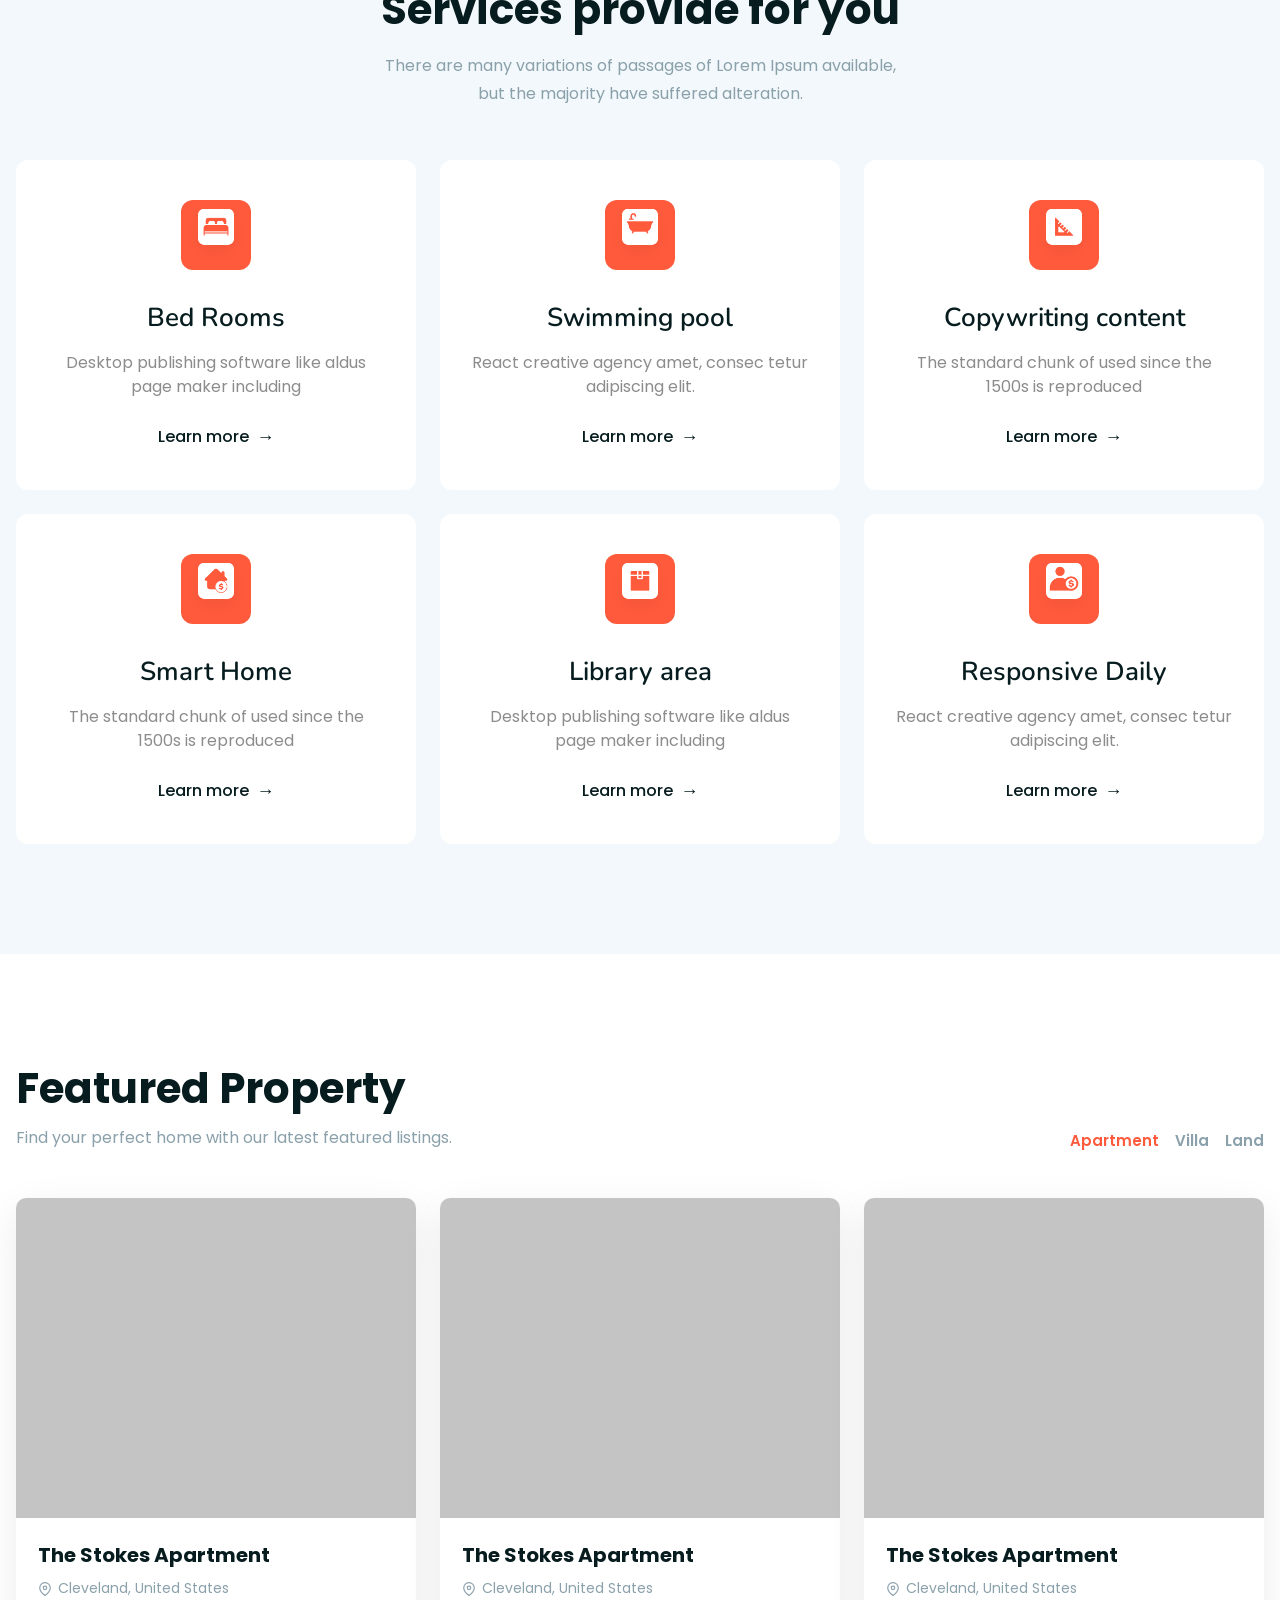
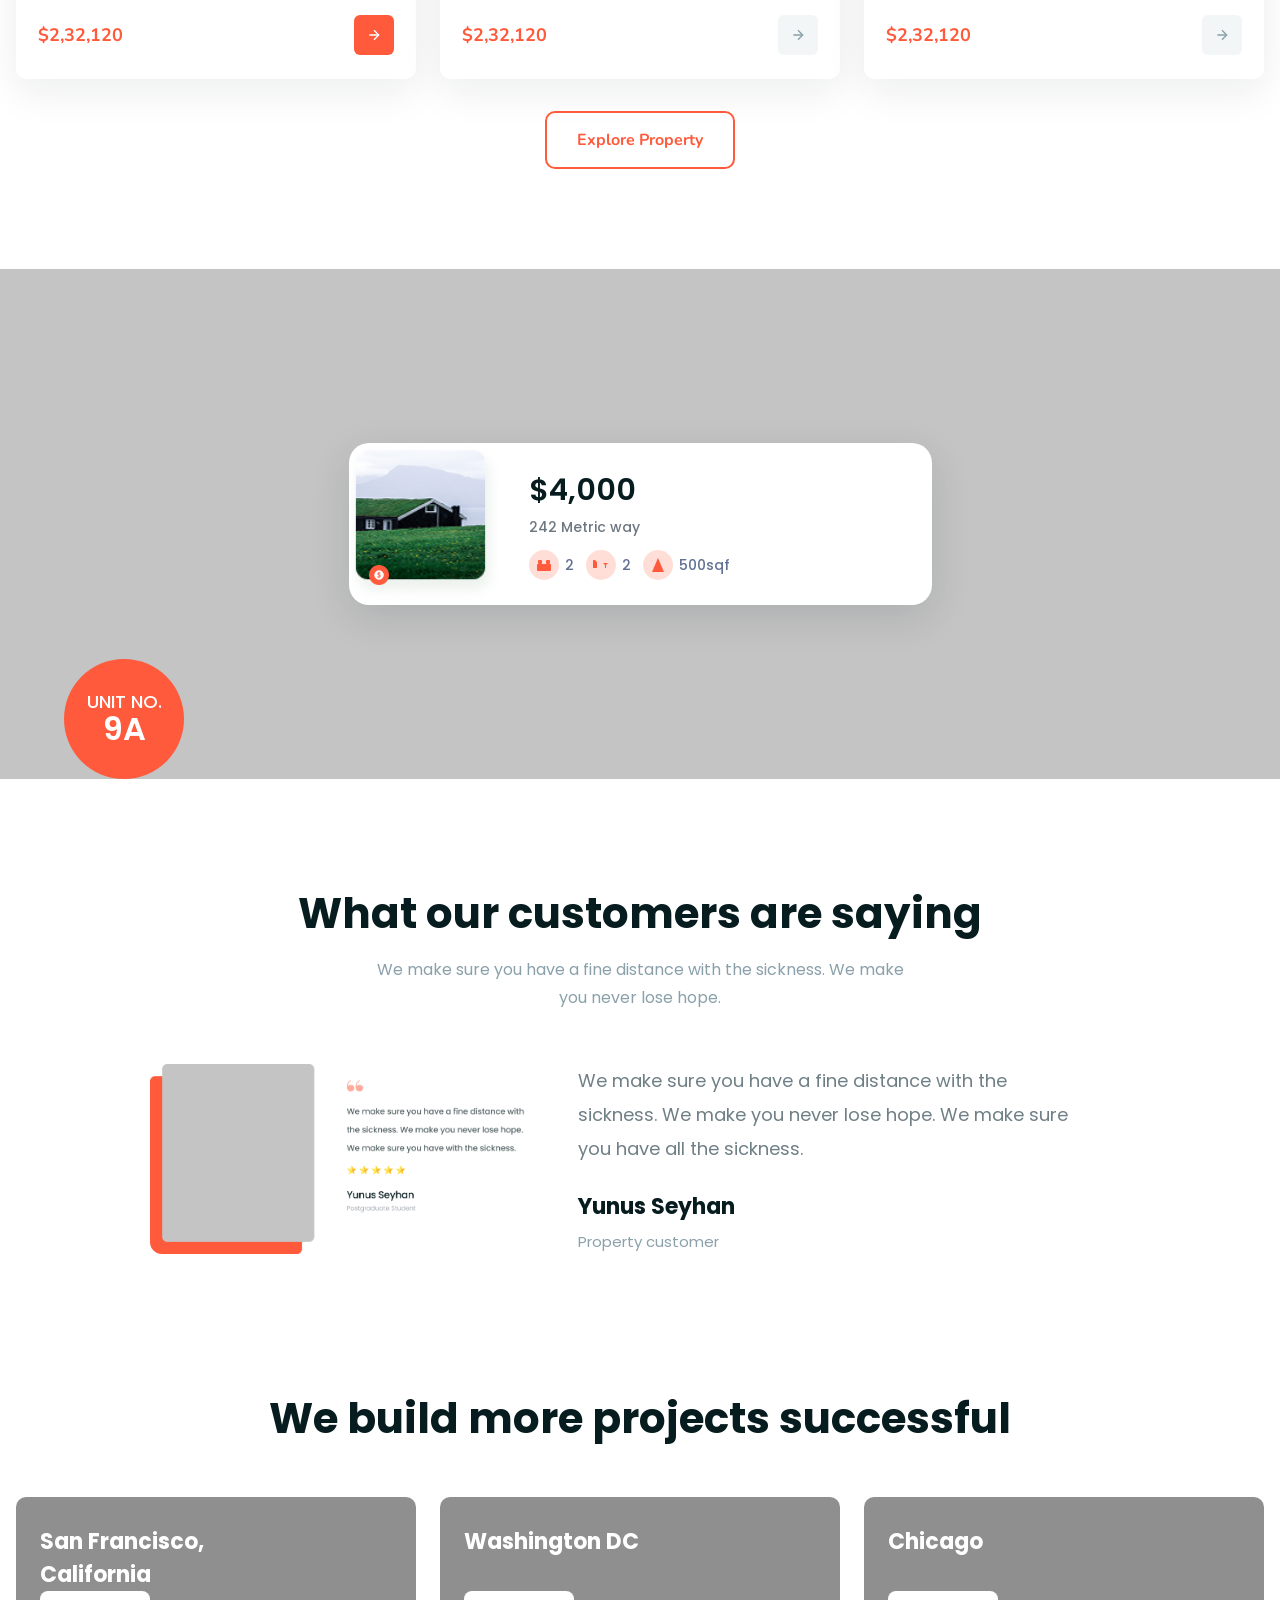
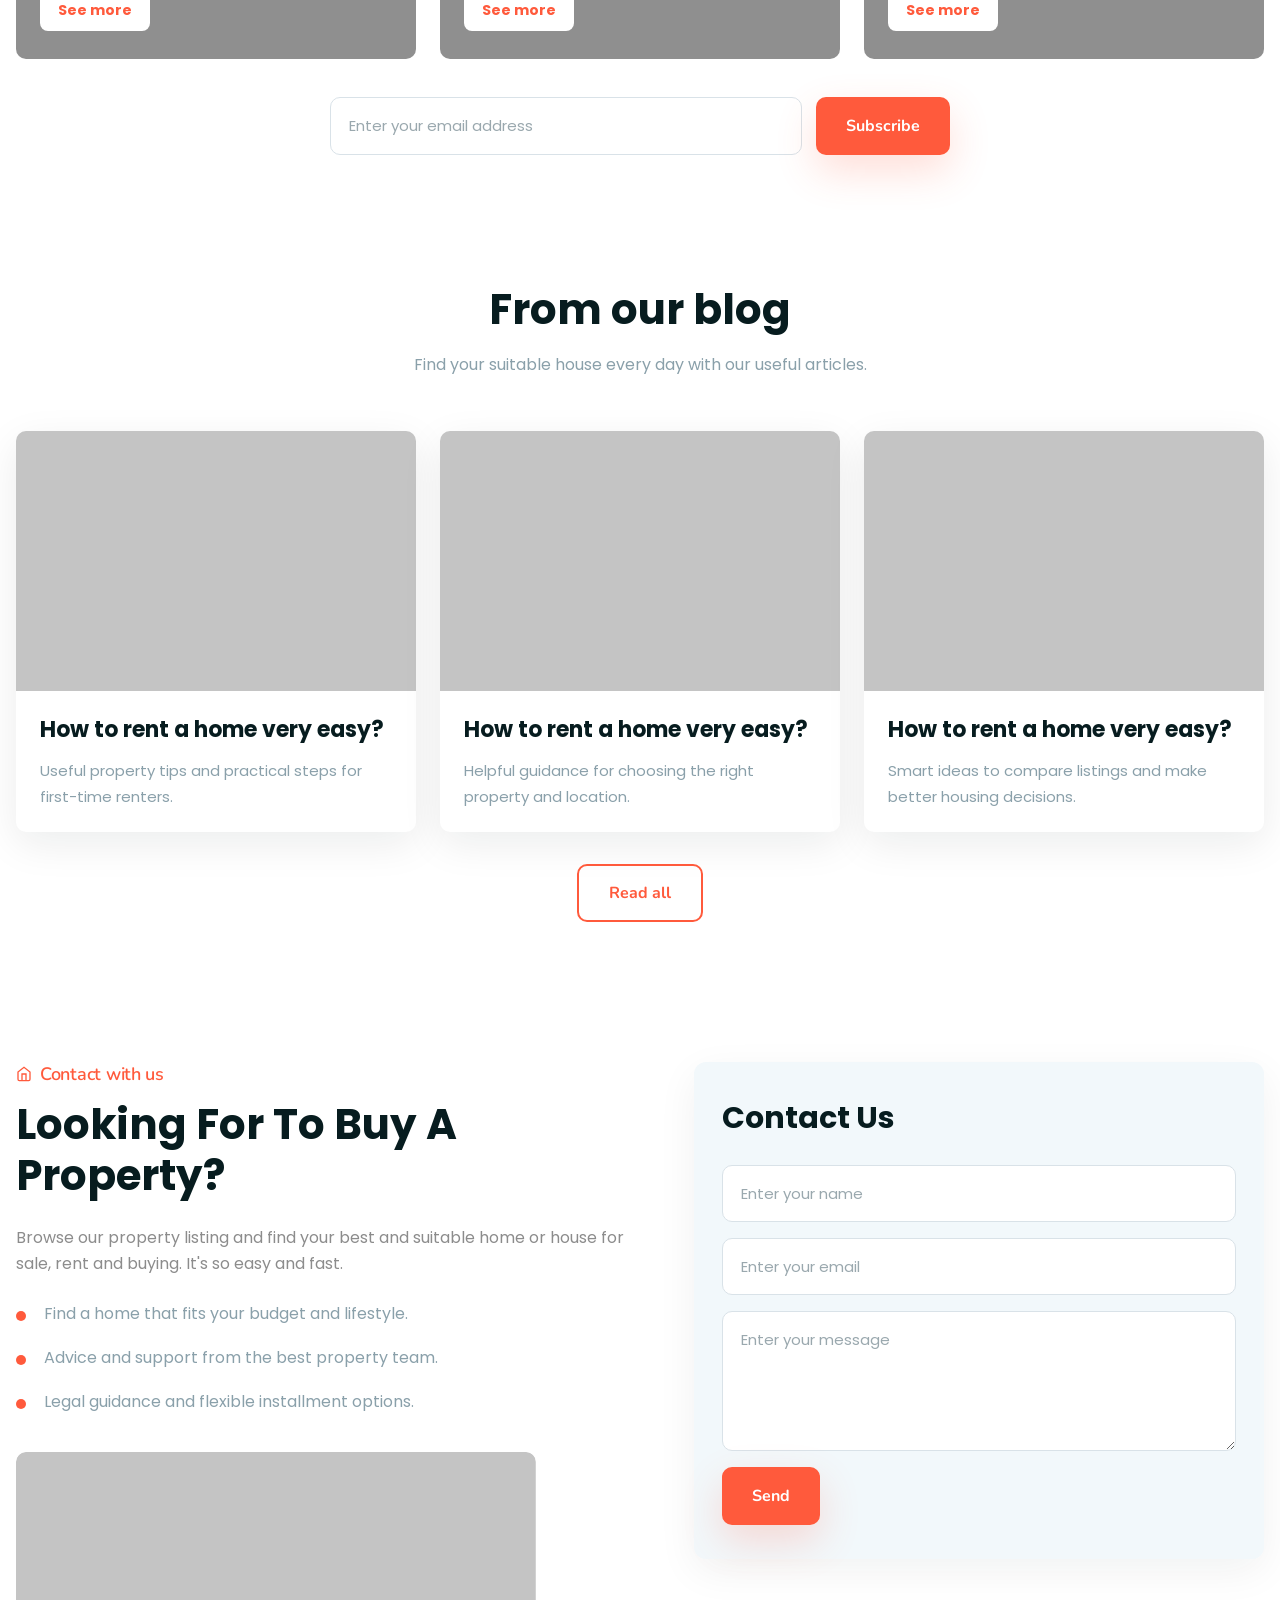
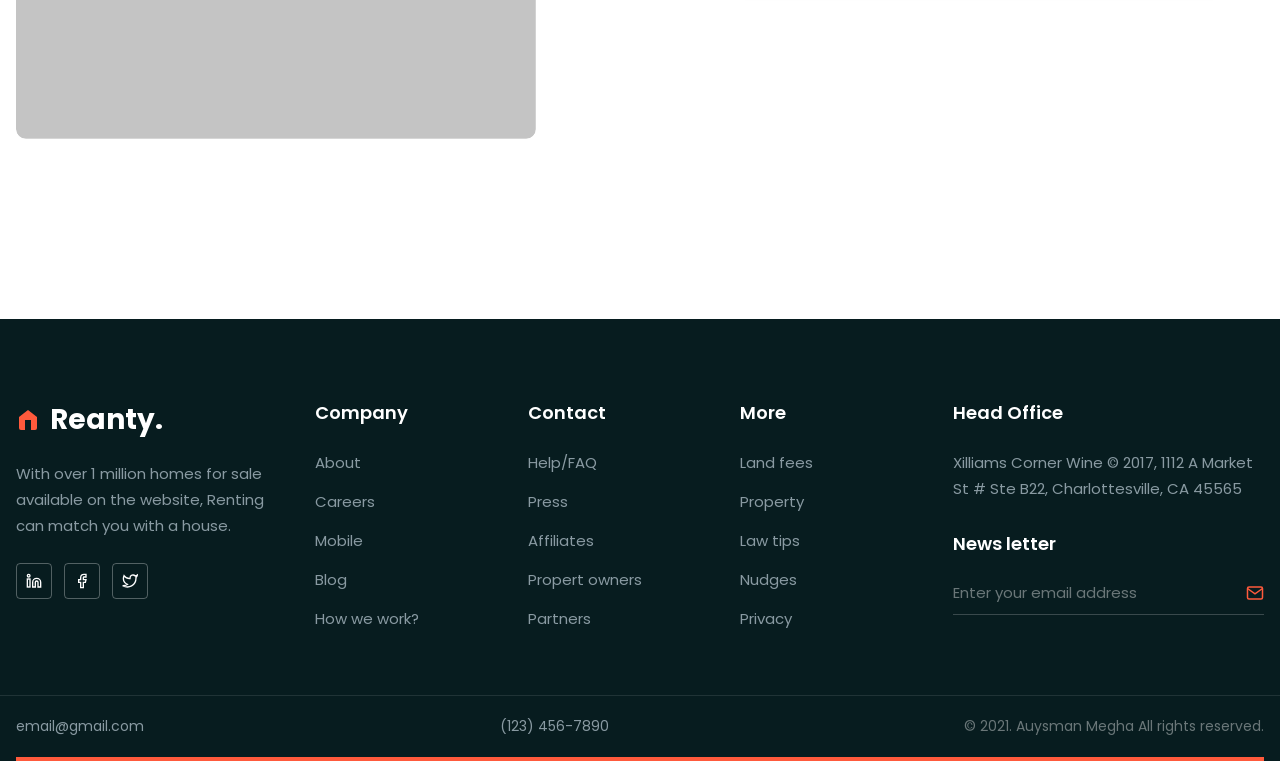
==== commit 2eeda8c5: "Final" ====
--- a/testsample/index.html
+++ b/testsample/index.html
@@ -118,42 +118,116 @@
     </div>
   </section>
 
+  <!-- DREAM LIVING SPACES -->
   <section class="dream section">
     <div class="container two-col">
-      <div class="dream-image">
-        <img src="../assets/images/about/dream-space.png" alt="Dream living space" />
+      <div class="dream-images">
+        <div class="dream-img-lg">
+          <img src="../assets/images/about/dream-space.png" alt="Dream living space" />
+        </div>
+        <div class="dream-img-sm">
+          <img src="../assets/images/about/about-1.png" alt="Dream living space" />
+        </div>
+        <div class="rating-badge">
+          <div class="rating-stars">
+            <span class="star">&#9733;</span>
+            <span class="star">&#9733;</span>
+            <span class="star">&#9733;</span>
+            <span class="star">&#9733;</span>
+            <span class="star">&#9733;</span>
+          </div>
+          <span class="rating-text">5 Star Rating</span>
+        </div>
       </div>
       <div class="dream-content">
+        <div class="eyebrow">
+          <svg width="16" height="16" viewBox="0 0 24 24" fill="none" stroke="#ff5a3c" stroke-width="2"><path d="M3 9l9-7 9 7v11a2 2 0 01-2 2H5a2 2 0 01-2-2z"/><polyline points="9 22 9 12 15 12 15 22"/></svg>
+          <span>About home</span>
+        </div>
         <h2>Dream Living Spaces Setting New Build</h2>
+        <p class="dream-desc">SeaWire Web is a wireframe kit that has more than 15 popular categories and more than 200 screens</p>
         <div class="feature-list">
           <div class="feature-item">
-            <h3>The perfect residence</h3>
-            <p>Thoughtfully designed spaces for comfort and function.</p>
+            <div class="feature-icon">
+              <svg width="24" height="24" viewBox="0 0 24 24" fill="none" stroke="#fff" stroke-width="2"><path d="M3 9l9-7 9 7v11a2 2 0 01-2 2H5a2 2 0 01-2-2z"/><polyline points="9 22 9 12 15 12 15 22"/></svg>
+            </div>
+            <div>
+              <h3>The perfect Rsidencye</h3>
+              <p>Take a deep dive and browse origin neighborhood photos.</p>
+            </div>
           </div>
           <div class="feature-item">
-            <h3>Global architect experts</h3>
-            <p>Built with modern design standards and smart planning.</p>
+            <div class="feature-icon">
+              <svg width="24" height="24" viewBox="0 0 24 24" fill="none" stroke="#fff" stroke-width="2"><circle cx="12" cy="12" r="10"/><line x1="2" y1="12" x2="22" y2="12"/><path d="M12 2a15.3 15.3 0 014 10 15.3 15.3 0 01-4 10 15.3 15.3 0 01-4-10 15.3 15.3 0 014-10z"/></svg>
+            </div>
+            <div>
+              <h3>Global Arhitect Experts</h3>
+              <p>Take a deep dive and browse origin neighborhood photos.</p>
+            </div>
           </div>
           <div class="feature-item">
-            <h3>Built-in storage capable</h3>
-            <p>Efficient layouts that maximize storage and convenience.</p>
-          </div>
-        </div>
-      </div>
-    </div>
-  </section>
-
+            <div class="feature-icon">
+              <svg width="24" height="24" viewBox="0 0 24 24" fill="none" stroke="#fff" stroke-width="2"><rect x="4" y="2" width="16" height="20" rx="2"/><line x1="9" y1="6" x2="15" y2="6"/><line x1="9" y1="10" x2="15" y2="10"/><line x1="9" y1="14" x2="15" y2="14"/></svg>
+            </div>
+            <div>
+              <h3>Built-in a storage capable</h3>
+              <p>Take a deep dive and browse origin neighborhood photos.</p>
+            </div>
+          </div>
+        </div>
+      </div>
+    </div>
+  </section>
+
+  <!-- TODAY SELLS PROPERTIES -->
   <section class="about section">
-    <div class="container two-col reverse">
+    <div class="container two-col">
       <div class="about-content">
-        <span class="eyebrow">About home</span>
+        <div class="eyebrow">
+          <svg width="16" height="16" viewBox="0 0 24 24" fill="none" stroke="#ff5a3c" stroke-width="2"><path d="M3 9l9-7 9 7v11a2 2 0 01-2 2H5a2 2 0 01-2-2z"/><polyline points="9 22 9 12 15 12 15 22"/></svg>
+          <span>About home</span>
+        </div>
         <h2>Today Sells Properties</h2>
-        <ul class="check-list">
-          <li>Find a home that fits your budget and lifestyle.</li>
-          <li>Work with trusted experts for every property step.</li>
-          <li>Explore modern listings in high-value locations.</li>
-          <li>Move into spaces designed for your future plans.</li>
+        <p class="about-desc">SeaWire Web is a wireframe kit that has more than 15 popular categories and more than 200 screens</p>
+        <ul class="prop-list">
+          <li>Live Music concert at Newyork</li>
+          <li>Our best boat Tour is just for you</li>
+          <li>Live Music concert at Newyork</li>
+          <li>Our best boat Tour is just for you</li>
+          <li>Live Music concert at Newyork</li>
         </ul>
+        <div class="house-slider">
+          <div class="house-cards">
+            <div class="house-card active">
+              <div class="house-card-img">
+                <img src="../assets/images/hero/house1.png" alt="House 1" />
+              </div>
+              <span>HOUSE 1</span>
+            </div>
+            <div class="house-card">
+              <div class="house-card-img">
+                <img src="../assets/images/hero/house2.png" alt="House 2" />
+              </div>
+              <span>HOUSE 2</span>
+            </div>
+            <div class="house-card">
+              <div class="house-card-img">
+                <img src="../assets/images/hero/house2.png" alt="House 3" />
+              </div>
+              <span>HOUSE 3</span>
+            </div>
+          </div>
+          <div class="slider-pagination">
+            <div class="progress-bar">
+              <div class="progress-fill"></div>
+            </div>
+            <div class="page-numbers">
+              <span class="current">1</span>
+              <span class="other">2</span>
+              <span class="other">3</span>
+            </div>
+          </div>
+        </div>
       </div>
       <div class="about-gallery">
         <img src="../assets/images/about/about-1.png" alt="Property" />
@@ -163,23 +237,67 @@
     </div>
   </section>
 
+  <!-- SERVICES -->
   <section class="services section section-light">
     <div class="container">
       <div class="section-heading center">
         <h2>Services provide for you</h2>
-        <p>We offer property services and smart solutions tailored to your needs.</p>
+        <p>There are many variations of passages of Lorem Ipsum available, but the majority have suffered alteration.</p>
       </div>
       <div class="services-grid">
-        <article class="service-card"><h3>Bed Rooms</h3><p>Modern spaces for comfortable living.</p></article>
-        <article class="service-card"><h3>Swimming pool</h3><p>Enjoy premium facilities in selected properties.</p></article>
-        <article class="service-card"><h3>Copywriting content</h3><p>Professional support for your property listings.</p></article>
-        <article class="service-card"><h3>Smart Home</h3><p>Technology-driven homes for modern life.</p></article>
-        <article class="service-card"><h3>Library area</h3><p>Quiet and elegant spaces for focus and comfort.</p></article>
-        <article class="service-card"><h3>Responsive Daily</h3><p>Fast service and reliable support every day.</p></article>
-      </div>
-    </div>
-  </section>
-
+        <article class="service-card">
+          <div class="service-icon">
+            <img src="../assets/images/services/icon-06.png" alt="Bed Rooms" />
+          </div>
+          <h3>Bed Rooms</h3>
+          <p>Desktop publishing software like aldus page maker including</p>
+          <a href="#" class="service-link">Learn more <span>&#8594;</span></a>
+        </article>
+        <article class="service-card">
+          <div class="service-icon">
+            <img src="../assets/images/services/icon-05.png" alt="Swimming pool" />
+          </div>
+          <h3>Swimming pool</h3>
+          <p>React creative agency amet, consec tetur adipiscing elit.</p>
+          <a href="#" class="service-link">Learn more <span>&#8594;</span></a>
+        </article>
+        <article class="service-card">
+          <div class="service-icon">
+            <img src="../assets/images/services/icon-04.png" alt="Copywriting content" />
+          </div>
+          <h3>Copywriting content</h3>
+          <p>The standard chunk of used since the 1500s is reproduced</p>
+          <a href="#" class="service-link">Learn more <span>&#8594;</span></a>
+        </article>
+        <article class="service-card">
+          <div class="service-icon">
+            <img src="../assets/images/services/icon-03.png" alt="Smart Home" />
+          </div>
+          <h3>Smart Home</h3>
+          <p>The standard chunk of used since the 1500s is reproduced</p>
+          <a href="#" class="service-link">Learn more <span>&#8594;</span></a>
+        </article>
+        <article class="service-card">
+          <div class="service-icon">
+            <img src="../assets/images/services/icon-02.png" alt="Library area" />
+          </div>
+          <h3>Library area</h3>
+          <p>Desktop publishing software like aldus page maker including</p>
+          <a href="#" class="service-link">Learn more <span>&#8594;</span></a>
+        </article>
+        <article class="service-card">
+          <div class="service-icon">
+            <img src="../assets/images/services/icon-01.png" alt="Responsive Daily" />
+          </div>
+          <h3>Responsive Daily</h3>
+          <p>React creative agency amet, consec tetur adipiscing elit.</p>
+          <a href="#" class="service-link">Learn more <span>&#8594;</span></a>
+        </article>
+      </div>
+    </div>
+  </section>
+
+  <!-- FEATURED PROPERTY -->
   <section class="featured section">
     <div class="container">
       <div class="featured-top">
@@ -194,48 +312,115 @@
         </div>
       </div>
       <div class="property-grid">
+        <article class="property-card active">
+          <div class="property-img">
+            <img src="../assets/images/properties/property-1.png" alt="Property 1" />
+          </div>
+          <div class="property-body">
+            <h3>The Stokes Apartment</h3>
+            <div class="property-location">
+              <svg width="14" height="14" viewBox="0 0 24 24" fill="none" stroke="#8aa0aa" stroke-width="2"><path d="M21 10c0 7-9 13-9 13s-9-6-9-13a9 9 0 0118 0z"/><circle cx="12" cy="10" r="3"/></svg>
+              <span>Cleveland, United States</span>
+            </div>
+            <div class="property-footer">
+              <span class="property-price">$2,32,120</span>
+              <span class="property-arrow active">
+                <svg width="16" height="16" viewBox="0 0 24 24" fill="none" stroke="#fff" stroke-width="2"><line x1="5" y1="12" x2="19" y2="12"/><polyline points="12 5 19 12 12 19"/></svg>
+              </span>
+            </div>
+          </div>
+        </article>
         <article class="property-card">
-          <img src="../assets/images/properties/property-1.png" alt="Property 1" />
+          <div class="property-img">
+            <img src="../assets/images/properties/property-2.png" alt="Property 2" />
+          </div>
           <div class="property-body">
-            <h3>The Stow Apartment</h3>
-            <p>$2,32,000</p>
+            <h3>The Stokes Apartment</h3>
+            <div class="property-location">
+              <svg width="14" height="14" viewBox="0 0 24 24" fill="none" stroke="#8aa0aa" stroke-width="2"><path d="M21 10c0 7-9 13-9 13s-9-6-9-13a9 9 0 0118 0z"/><circle cx="12" cy="10" r="3"/></svg>
+              <span>Cleveland, United States</span>
+            </div>
+            <div class="property-footer">
+              <span class="property-price">$2,32,120</span>
+              <span class="property-arrow">
+                <svg width="16" height="16" viewBox="0 0 24 24" fill="none" stroke="#8aa0aa" stroke-width="2"><line x1="5" y1="12" x2="19" y2="12"/><polyline points="12 5 19 12 12 19"/></svg>
+              </span>
+            </div>
           </div>
         </article>
         <article class="property-card">
-          <img src="../assets/images/properties/property-2.png" alt="Property 2" />
+          <div class="property-img">
+            <img src="../assets/images/properties/property-3.png" alt="Property 3" />
+          </div>
           <div class="property-body">
-            <h3>The Stow Apartment</h3>
-            <p>$2,32,000</p>
-          </div>
-        </article>
-        <article class="property-card">
-          <img src="../assets/images/properties/property-3.png" alt="Property 3" />
-          <div class="property-body">
-            <h3>The Stow Apartment</h3>
-            <p>$2,32,000</p>
+            <h3>The Stokes Apartment</h3>
+            <div class="property-location">
+              <svg width="14" height="14" viewBox="0 0 24 24" fill="none" stroke="#8aa0aa" stroke-width="2"><path d="M21 10c0 7-9 13-9 13s-9-6-9-13a9 9 0 0118 0z"/><circle cx="12" cy="10" r="3"/></svg>
+              <span>Cleveland, United States</span>
+            </div>
+            <div class="property-footer">
+              <span class="property-price">$2,32,120</span>
+              <span class="property-arrow">
+                <svg width="16" height="16" viewBox="0 0 24 24" fill="none" stroke="#8aa0aa" stroke-width="2"><line x1="5" y1="12" x2="19" y2="12"/><polyline points="12 5 19 12 12 19"/></svg>
+              </span>
+            </div>
           </div>
         </article>
       </div>
       <div class="center mt-32">
-        <a href="#" class="btn btn-outline">View Property</a>
-      </div>
-    </div>
-  </section>
-
+        <a href="#" class="btn btn-outline">Explore Property</a>
+      </div>
+    </div>
+  </section>
+
+  <!-- UNIT BANNER -->
   <section class="unit-banner">
     <div class="container unit-banner-inner">
-      <div class="unit-badge">Unit no. 9A</div>
+      <div class="unit-badge">
+        <span>UNIT NO.</span>
+        <strong>9A</strong>
+      </div>
       <div class="unit-card">
-        <span>$4,000</span>
-      </div>
-    </div>
-  </section>
-
+        <div class="unit-card-img">
+          <img src="../assets/images/unit-house.png" alt="Unit" />
+          <div class="img-badge">
+            <img src="../assets/images/coin-badge.png" alt="$" />
+          </div>
+        </div>
+        <div class="unit-card-info">
+          <span class="unit-price">$4,000</span>
+          <span class="unit-address">242 Metric way</span>
+          <div class="unit-amenities">
+            <span class="amenity">
+              <span class="amenity-icon">
+                <svg width="14" height="11" viewBox="0 0 14 11" fill="#ff5a3c"><rect x="0" y="4" width="14" height="7" rx="1"/><rect x="1" y="0" width="4" height="4" rx="1"/><rect x="9" y="0" width="4" height="4" rx="1"/></svg>
+              </span>
+              2
+            </span>
+            <span class="amenity">
+              <span class="amenity-icon">
+                <svg width="16" height="12" viewBox="0 0 16 12" fill="#ff5a3c"><path d="M13 4c-1.66 0-3 1.34-3 3v2H1V4c0-1.66-1.34-3-3-3S-5 2.34-5 4v5h14V7c0-1.66-1.34-3-3-3z" transform="translate(3 0)"/></svg>
+              </span>
+              2
+            </span>
+            <span class="amenity">
+              <span class="amenity-icon">
+                <svg width="12" height="14" viewBox="0 0 12 14" fill="#ff5a3c"><path d="M0 14L6 0l6 14H0z"/></svg>
+              </span>
+              500sqf
+            </span>
+          </div>
+        </div>
+      </div>
+    </div>
+  </section>
+
+  <!-- TESTIMONIAL -->
   <section class="testimonial section">
     <div class="container">
       <div class="section-heading center">
         <h2>What our customers are saying</h2>
-        <p>Hear what clients say about our service and properties.</p>
+        <p>We make sure you have a fine distance with the sickness. We make you never lose hope.</p>
       </div>
       <div class="testimonial-wrapper">
         <div class="testimonial-image">
@@ -250,6 +435,7 @@
     </div>
   </section>
 
+  <!-- RENTING / PROJECTS -->
   <section class="renting section">
     <div class="container">
       <div class="section-heading center">
@@ -267,6 +453,7 @@
     </div>
   </section>
 
+  <!-- BLOG -->
   <section class="blog section">
     <div class="container">
       <div class="section-heading center">
@@ -302,13 +489,18 @@
     </div>
   </section>
 
+  <!-- CONTACT -->
   <section class="contact section">
     <div class="container contact-wrapper">
       <div class="contact-info">
-        <span class="eyebrow">Contact with us</span>
+        <span class="eyebrow">
+          <svg width="16" height="16" viewBox="0 0 24 24" fill="none" stroke="#ff5a3c" stroke-width="2"><path d="M3 9l9-7 9 7v11a2 2 0 01-2 2H5a2 2 0 01-2-2z"/><polyline points="9 22 9 12 15 12 15 22"/></svg>
+          Contact with us
+        </span>
         <h2>Looking For To Buy A Property?</h2>
+        <p class="contact-desc">Browse our property listing and find your best and suitable home or house for sale, rent and buying. It's so easy and fast.</p>
         <ul class="check-list">
-          <li>Browse our property listing and find your best dream home.</li>
+          <li>Find a home that fits your budget and lifestyle.</li>
           <li>Advice and support from the best property team.</li>
           <li>Legal guidance and flexible installment options.</li>
         </ul>
@@ -329,27 +521,73 @@
   </section>
 </main>
 
+<!-- FOOTER -->
 <footer class="footer">
-  <div class="container footer-grid">
+  <div class="container footer-inner">
     <div class="footer-brand">
-      <h3>Realty.</h3>
-      <p>We build homes and future spaces for modern living.</p>
-    </div>
-    <div class="footer-col">
+      <div class="footer-logo">
+        <svg width="24" height="24" viewBox="0 0 24 24" fill="#ff5a3c"><path d="M3 9l9-7 9 7v11a2 2 0 01-2 2H5a2 2 0 01-2-2z"/><polyline points="9 22 9 12 15 12 15 22" fill="#071c1f"/></svg>
+        <h3>Reanty.</h3>
+      </div>
+      <p>With over 1 million homes for sale available on the website, Renting can match you with a house.</p>
+      <div class="footer-social">
+        <a href="#" class="social-icon-box"><svg width="16" height="16" viewBox="0 0 24 24" fill="none" stroke="#fff" stroke-width="2"><path d="M16 8a6 6 0 016 6v7h-4v-7a2 2 0 00-2-2 2 2 0 00-2 2v7h-4v-7a6 6 0 016-6z"/><rect x="2" y="9" width="4" height="12"/><circle cx="4" cy="4" r="2"/></svg></a>
+        <a href="#" class="social-icon-box"><svg width="16" height="16" viewBox="0 0 24 24" fill="none" stroke="#fff" stroke-width="2"><path d="M18 2h-3a5 5 0 00-5 5v3H7v4h3v8h4v-8h3l1-4h-4V7a1 1 0 011-1h3z"/></svg></a>
+        <a href="#" class="social-icon-box"><svg width="16" height="16" viewBox="0 0 24 24" fill="none" stroke="#fff" stroke-width="2"><path d="M23 3a10.9 10.9 0 01-3.14 1.53 4.48 4.48 0 00-7.86 3v1A10.66 10.66 0 013 4s-4 9 5 13a11.64 11.64 0 01-7 2c9 5 20 0 20-11.5a4.5 4.5 0 00-.08-.83A7.72 7.72 0 0023 3z"/></svg></a>
+      </div>
+    </div>
+
+    <div class="footer-links">
       <h4>Company</h4>
-      <a href="#">About</a>
-      <a href="#">Careers</a>
-      <a href="#">Blog</a>
-    </div>
-    <div class="footer-col">
+      <ul>
+        <li><a href="#">About</a></li>
+        <li><a href="#">Careers</a></li>
+        <li><a href="#">Mobile</a></li>
+        <li><a href="#">Blog</a></li>
+        <li><a href="#">How we work?</a></li>
+      </ul>
+    </div>
+
+    <div class="footer-links">
       <h4>Contact</h4>
-      <a href="#">FAQ</a>
-      <a href="#">Support</a>
-      <a href="#">Privacy</a>
-    </div>
-    <div class="footer-col">
-      <h4>Newsletter</h4>
-      <p>Stay updated with our latest property news.</p>
+      <ul>
+        <li><a href="#">Help/FAQ</a></li>
+        <li><a href="#">Press</a></li>
+        <li><a href="#">Affiliates</a></li>
+        <li><a href="#">Propert owners</a></li>
+        <li><a href="#">Partners</a></li>
+      </ul>
+    </div>
+
+    <div class="footer-links">
+      <h4>More</h4>
+      <ul>
+        <li><a href="#">Land fees</a></li>
+        <li><a href="#">Property</a></li>
+        <li><a href="#">Law tips</a></li>
+        <li><a href="#">Nudges</a></li>
+        <li><a href="#">Privacy</a></li>
+      </ul>
+    </div>
+
+    <div class="footer-contact">
+      <h4>Head Office</h4>
+      <p class="footer-address">Xilliams Corner Wine &copy; 2017, 1112 A Market St # Ste B22, Charlottesville, CA 45565</p>
+      <h4>News letter</h4>
+      <div class="newsletter-input">
+        <input type="email" placeholder="Enter your email address" />
+        <button type="button">
+          <svg width="18" height="18" viewBox="0 0 24 24" fill="none" stroke="#ff5a3c" stroke-width="2"><path d="M4 4h16c1.1 0 2 .9 2 2v12c0 1.1-.9 2-2 2H4c-1.1 0-2-.9-2-2V6c0-1.1.9-2 2-2z"/><polyline points="22,6 12,13 2,6"/></svg>
+        </button>
+      </div>
+    </div>
+  </div>
+
+  <div class="footer-bottom">
+    <div class="container footer-bottom-inner">
+      <span>email@gmail.com</span>
+      <span>(123) 456-7890</span>
+      <span>&copy; 2021. Auysman Megha All rights reserved.</span>
     </div>
   </div>
 </footer>
--- a/css/style.css
+++ b/css/style.css
@@ -0,0 +1,1447 @@
+@import url('https://fonts.googleapis.com/css2?family=Nunito:wght@400;600;700;800&family=Poppins:wght@400;500;600;700;800&display=swap');
+
+* {
+  margin: 0;
+  padding: 0;
+  box-sizing: border-box;
+}
+
+html { scroll-behavior: smooth; }
+
+body {
+  background: #ffffff;
+  color: #0f172a;
+  font-family: 'Poppins', sans-serif;
+}
+
+img { max-width: 100%; display: block; }
+a { color: inherit; text-decoration: none; }
+button, input, textarea { font: inherit; }
+ul { list-style: none; }
+
+:root {
+  --primary: #ff5a3c;
+  --dark: #071c1f;
+  --heading: #0b2c3d;
+  --text: #5c727d;
+  --light-bg: #f2f6f7;
+  --white: #ffffff;
+}
+
+.container {
+  width: min(1320px, calc(100% - 32px));
+  margin: 0 auto;
+}
+
+.btn {
+  display: inline-flex;
+  align-items: center;
+  justify-content: center;
+  gap: 10px;
+  min-height: 58px;
+  padding: 0 30px;
+  border-radius: 10px;
+  border: none;
+  cursor: pointer;
+  font-family: 'Nunito', sans-serif;
+  font-size: 16px;
+  font-weight: 700;
+  line-height: 1;
+  transition: 0.25s ease;
+}
+
+.btn:hover { transform: translateY(-2px); }
+
+.btn-primary {
+  background: var(--primary);
+  color: #fff;
+  box-shadow: 0 16px 40px rgba(255, 90, 60, 0.2);
+}
+
+.btn-outline {
+  background: transparent;
+  color: var(--primary);
+  border: 2px solid var(--primary);
+}
+
+.btn-outline:hover {
+  background: var(--primary);
+  color: #fff;
+}
+
+.btn-arrow { font-size: 18px; line-height: 1; }
+.center { text-align: center; }
+.section-light { background: var(--light-bg); }
+.mt-32 { margin-top: 32px; }
+
+/* CHECK LIST */
+.check-list {
+  display: flex;
+  flex-direction: column;
+  gap: 16px;
+}
+
+.check-list li {
+  position: relative;
+  padding-left: 28px;
+  color: #8aa0aa;
+  font-size: 16px;
+  line-height: 1.75;
+  list-style: none;
+}
+
+.check-list li::before {
+  content: "";
+  position: absolute;
+  left: 0;
+  top: 11px;
+  width: 10px;
+  height: 10px;
+  border-radius: 50%;
+  background: #ff5a3c;
+}
+
+/* SECTION BASE */
+.section {
+  padding-top: 100px;
+  padding-bottom: 100px;
+}
+
+/* EYEBROW */
+.eyebrow {
+  display: inline-flex;
+  align-items: center;
+  gap: 8px;
+  margin-bottom: 14px;
+  color: var(--primary);
+  font-family: 'Nunito', sans-serif;
+  font-size: 18px;
+  font-weight: 600;
+  letter-spacing: -0.015em;
+}
+
+.eyebrow svg { flex-shrink: 0; }
+
+/* ========================
+   HEADER
+======================== */
+.header { width: 100%; background: #fff; }
+
+.topbar {
+  background: var(--dark);
+  color: #fff;
+}
+
+.topbar-inner {
+  min-height: 48px;
+  display: flex;
+  align-items: center;
+  justify-content: space-between;
+  gap: 20px;
+}
+
+.topbar-left, .topbar-right {
+  display: flex;
+  align-items: center;
+  gap: 28px;
+}
+
+.topbar-item {
+  display: inline-flex;
+  align-items: center;
+  gap: 8px;
+  color: #fff;
+  font-size: 14px;
+  font-weight: 400;
+  white-space: nowrap;
+}
+
+.topbar-item img { width: 14px; height: 14px; object-fit: contain; }
+.topbar-right a { display: inline-flex; align-items: center; justify-content: center; }
+.topbar-right img { width: 14px; height: 14px; object-fit: contain; }
+
+.navbar { background: #fff; }
+
+.navbar-inner {
+  min-height: 92px;
+  display: flex;
+  align-items: center;
+  justify-content: space-between;
+  gap: 28px;
+}
+
+.logo { display: inline-flex; align-items: center; flex-shrink: 0; }
+.logo img { width: auto; height: 38px; object-fit: contain; }
+
+.nav-menu {
+  display: flex;
+  align-items: center;
+  gap: 34px;
+  margin-left: auto;
+}
+
+.nav-menu a {
+  font-family: 'Poppins', sans-serif;
+  font-weight: 600;
+  font-size: 18px;
+  color: #233638;
+  transition: 0.2s ease;
+}
+
+.nav-menu a:hover, .nav-menu a.active { color: var(--primary); }
+
+.nav-actions {
+  display: flex;
+  align-items: center;
+  gap: 20px;
+  margin-left: 10px;
+  flex-shrink: 0;
+}
+
+.login-link {
+  font-family: 'Poppins', sans-serif;
+  font-weight: 600;
+  font-size: 18px;
+  color: #071c1f;
+}
+
+.signup-link {
+  display: inline-flex;
+  align-items: center;
+  justify-content: center;
+  min-width: 132px;
+  height: 56px;
+  padding: 0 24px;
+  border-radius: 10px;
+  background: var(--primary);
+  color: #fff;
+  font-family: 'Nunito', sans-serif;
+  font-size: 16px;
+  font-weight: 700;
+  box-shadow: 0 16px 40px rgba(255, 90, 60, 0.2);
+  transition: 0.25s ease;
+}
+
+.signup-link:hover { transform: translateY(-2px); }
+
+/* ========================
+   HERO
+======================== */
+.hero {
+  background: #eef3f6;
+  padding: 40px 0 70px;
+  overflow: hidden;
+}
+
+.hero-wrapper {
+  position: relative;
+  display: grid;
+  grid-template-columns: 520px 1fr;
+  column-gap: 40px;
+  align-items: center;
+  min-height: 760px;
+}
+
+.hero-arrow {
+  position: absolute;
+  left: -220px;
+  top: 250px;
+  width: 155px;
+  z-index: 2;
+  pointer-events: none;
+}
+
+.hero-content {
+  position: relative;
+  z-index: 2;
+  max-width: 520px;
+  padding-top: 40px;
+}
+
+.hero-content h1 {
+  max-width: 500px;
+  margin-bottom: 28px;
+  color: #071c1f;
+  font-family: 'Poppins', sans-serif;
+  font-size: 57px;
+  font-weight: 700;
+  line-height: 1.12;
+  letter-spacing: -0.02em;
+}
+
+.hero-content p {
+  max-width: 430px;
+  margin-bottom: 36px;
+  color: #8aa0aa;
+  font-size: 16px;
+  line-height: 1.8;
+}
+
+.hero .btn-primary {
+  min-width: 170px;
+  height: 58px;
+  background: #ff5a3c;
+  color: #fff;
+  box-shadow: 0 18px 35px rgba(255, 90, 60, 0.22);
+}
+
+.hero-visual {
+  position: relative;
+  min-height: 620px;
+}
+
+.hero-main-image {
+  position: absolute;
+  top: 0;
+  right: 0;
+  width: 740px;
+  max-width: 100%;
+  height: 560px;
+  background: #cfcfcf;
+  overflow: hidden;
+}
+
+.hero-main-image img { width: 100%; height: 100%; object-fit: cover; }
+
+.hero-revenue-card {
+  position: absolute;
+  left: -35px;
+  bottom: 105px;
+  width: 190px;
+  min-height: 170px;
+  padding: 24px;
+  background: #fff;
+  border-radius: 18px;
+  box-shadow: 0 22px 60px rgba(15, 23, 42, 0.12);
+  z-index: 3;
+}
+
+.revenue-icon { width: 34px; height: 34px; margin-bottom: 18px; object-fit: contain; }
+
+.hero-revenue-card h4 {
+  margin-bottom: 10px;
+  color: #071c1f;
+  font-family: 'Nunito', sans-serif;
+  font-size: 20px;
+  font-weight: 800;
+}
+
+.hero-revenue-card p { color: #8aa0aa; font-size: 16px; }
+
+.hero-how-it-works {
+  position: absolute;
+  right: 0;
+  bottom: 105px;
+  height: 60px;
+  min-width: 190px;
+  padding: 0 16px 0 22px;
+  display: inline-flex;
+  align-items: center;
+  justify-content: space-between;
+  gap: 16px;
+  background: #ff5a3c;
+  color: #fff;
+  z-index: 3;
+  font-family: 'Nunito', sans-serif;
+  font-size: 16px;
+  font-weight: 700;
+}
+
+.play-circle {
+  width: 34px;
+  height: 34px;
+  border-radius: 50%;
+  background: #fff;
+  color: #ff5a3c;
+  display: inline-flex;
+  align-items: center;
+  justify-content: center;
+  font-size: 14px;
+}
+
+.hero-house-tabs {
+  position: absolute;
+  left: 0;
+  bottom: 18px;
+  z-index: 4;
+  display: flex;
+  align-items: flex-end;
+  gap: 26px;
+}
+
+.house-tab {
+  width: 110px;
+  height: 62px;
+  background: #a8a8a8;
+  color: #fff;
+  display: flex;
+  align-items: flex-start;
+  padding: 12px 14px;
+  font-size: 11px;
+  font-weight: 600;
+}
+
+.house-tab.active { background: #9c9c9c; }
+
+.hero-house-tabs > .house-tab:nth-child(2),
+.hero-house-tabs > .house-tab:nth-child(3) { margin-left: -26px; }
+
+.hero-pagination {
+  display: flex;
+  align-items: center;
+  gap: 14px;
+  padding-left: 8px;
+  padding-bottom: 10px;
+}
+
+.hero-pagination .line { width: 28px; height: 2px; background: #071c1f; }
+.hero-pagination .page { color: #9ca3af; font-size: 14px; font-weight: 500; }
+.hero-pagination .page.active { color: #071c1f; font-weight: 700; }
+
+/* ========================
+   SHARED LAYOUT
+======================== */
+.two-col {
+  display: grid;
+  grid-template-columns: 1fr 1fr;
+  gap: 60px;
+  align-items: center;
+}
+
+.section-heading { margin-bottom: 52px; }
+.section-heading.center { text-align: center; }
+
+.section-heading h2 {
+  margin-bottom: 16px;
+  color: #071c1f;
+  font-size: 42px;
+  line-height: 1.2;
+  font-weight: 700;
+}
+
+.section-heading p {
+  color: #8aa0aa;
+  font-size: 16px;
+  line-height: 1.75;
+  max-width: 540px;
+  margin-left: auto;
+  margin-right: auto;
+}
+
+/* ========================
+   COMMERCIAL
+======================== */
+.commercial {
+  padding-top: 110px;
+  padding-bottom: 90px;
+  background: #fff;
+}
+
+.commercial-cards { display: flex; justify-content: center; gap: 28px; flex-wrap: wrap; }
+
+.info-card {
+  width: 100%;
+  max-width: 340px;
+  min-height: 250px;
+  padding: 42px 28px 34px;
+  background: #fff;
+  border-radius: 12px;
+  box-shadow: 0 12px 40px rgba(7, 28, 31, 0.08);
+  text-align: center;
+  transition: 0.25s ease;
+}
+
+.info-card:hover { transform: translateY(-6px); }
+
+.info-card.active {
+  background: #ff5a3c;
+  color: #fff;
+  box-shadow: 0 18px 50px rgba(255, 90, 60, 0.28);
+}
+
+.info-card h3 { margin-bottom: 18px; color: #071c1f; font-size: 24px; font-weight: 700; }
+.info-card p { color: #8aa0aa; font-size: 16px; line-height: 1.75; }
+.info-card.active h3, .info-card.active p { color: #fff; }
+
+/* ========================
+   DREAM LIVING SPACES
+======================== */
+.dream {
+  padding-top: 40px;
+  padding-bottom: 110px;
+}
+
+.dream-images {
+  position: relative;
+  min-height: 500px;
+}
+
+.dream-img-lg {
+  width: 88%;
+  height: 450px;
+  border-radius: 12px;
+  overflow: hidden;
+}
+
+.dream-img-lg img { width: 100%; height: 100%; object-fit: cover; }
+
+.dream-img-sm {
+  position: absolute;
+  width: 45%;
+  height: 350px;
+  border-radius: 12px;
+  overflow: hidden;
+  right: 0;
+  top: 80px;
+}
+
+.dream-img-sm img { width: 100%; height: 100%; object-fit: cover; }
+
+.rating-badge {
+  position: absolute;
+  bottom: 20px;
+  left: 30px;
+  width: 120px;
+  height: 120px;
+  background: var(--dark);
+  border-radius: 12px;
+  display: flex;
+  flex-direction: column;
+  align-items: center;
+  justify-content: center;
+  gap: 4px;
+}
+
+.rating-stars { display: flex; gap: 2px; }
+
+.star {
+  color: var(--primary);
+  font-size: 14px;
+  line-height: 1;
+}
+
+.rating-text {
+  font-family: 'Poppins', sans-serif;
+  font-size: 12px;
+  font-weight: 500;
+  color: #fff;
+  text-align: center;
+  margin-top: 4px;
+}
+
+.dream-content { max-width: 520px; }
+
+.dream-content h2 {
+  margin-bottom: 16px;
+  color: #071c1f;
+  font-family: 'Nunito', sans-serif;
+  font-size: 46px;
+  font-weight: 700;
+  line-height: 56px;
+}
+
+.dream-desc {
+  font-family: 'Nunito', sans-serif;
+  font-size: 16px;
+  color: #899aa2;
+  line-height: 1.5;
+  margin-bottom: 40px;
+  max-width: 392px;
+}
+
+.feature-list {
+  display: flex;
+  flex-direction: column;
+  gap: 36px;
+}
+
+.feature-item {
+  display: flex;
+  gap: 20px;
+  align-items: flex-start;
+}
+
+.feature-icon {
+  width: 52px;
+  height: 52px;
+  background: var(--primary);
+  border-radius: 50%;
+  display: flex;
+  align-items: center;
+  justify-content: center;
+  flex-shrink: 0;
+}
+
+.feature-item h3 {
+  margin-bottom: 8px;
+  color: #071c1f;
+  font-family: 'Nunito', sans-serif;
+  font-size: 24px;
+  font-weight: 700;
+}
+
+.feature-item p {
+  color: #899aa2;
+  font-size: 16px;
+  line-height: 1.5;
+}
+
+/* ========================
+   TODAY SELLS PROPERTIES
+======================== */
+.about {
+  padding-top: 10px;
+  padding-bottom: 110px;
+}
+
+.about-content { max-width: 520px; }
+
+.about-content h2 {
+  margin-bottom: 16px;
+  color: #071c1f;
+  font-family: 'Nunito', sans-serif;
+  font-size: 46px;
+  font-weight: 700;
+  line-height: 56px;
+}
+
+.about-desc {
+  font-size: 16px;
+  color: #899aa2;
+  line-height: 1.5;
+  margin-bottom: 32px;
+}
+
+/* PROP LIST */
+.prop-list {
+  display: flex;
+  flex-direction: column;
+  gap: 20px;
+  margin-bottom: 40px;
+}
+
+.prop-list li {
+  font-family: 'Nunito', sans-serif;
+  font-size: 16px;
+  font-weight: 600;
+  color: #899aa2;
+  display: flex;
+  align-items: center;
+  gap: 12px;
+}
+
+.prop-list li::before {
+  content: "";
+  width: 10px;
+  height: 10px;
+  background: var(--primary);
+  border-radius: 2px;
+  flex-shrink: 0;
+}
+
+/* HOUSE SLIDER */
+.house-slider {
+  display: flex;
+  flex-direction: column;
+  gap: 20px;
+}
+
+.house-cards { display: flex; gap: 16px; align-items: flex-end; }
+
+.house-card { cursor: pointer; }
+
+.house-card-img {
+  border-radius: 4px;
+  overflow: hidden;
+  margin-bottom: 6px;
+  width: 88px;
+  height: 60px;
+}
+
+.house-card-img img { width: 100%; height: 100%; object-fit: cover; }
+
+.house-card.active .house-card-img { width: 114px; height: 80px; border: 2px solid rgba(0,0,0,0.1); }
+
+.house-card span {
+  font-family: 'Poppins', sans-serif;
+  font-size: 10px;
+  font-weight: 500;
+}
+
+.slider-pagination {
+  display: flex;
+  align-items: center;
+  gap: 12px;
+}
+
+.progress-bar { width: 63px; height: 2px; background: #ebebeb; position: relative; }
+.progress-fill { width: 23px; height: 2px; background: #071c1f; }
+
+.page-numbers { display: flex; align-items: baseline; gap: 4px; }
+
+.page-numbers .current {
+  font-family: 'Poppins', sans-serif;
+  font-size: 20px;
+  font-weight: 500;
+  color: #071c1f;
+}
+
+.page-numbers .other {
+  font-family: 'Poppins', sans-serif;
+  font-size: 10px;
+  font-weight: 500;
+  color: #627193;
+}
+
+/* ABOUT GALLERY */
+.about-gallery {
+  display: grid;
+  grid-template-columns: 1fr 1fr;
+  grid-template-rows: 220px 220px;
+  gap: 18px;
+  align-items: stretch;
+}
+
+.about-gallery img {
+  width: 100%;
+  height: 100%;
+  object-fit: cover;
+  border-radius: 10px;
+}
+
+.about-gallery img:first-child {
+  grid-row: 1 / span 2;
+}
+
+/* ========================
+   SERVICES
+======================== */
+.services {
+  background: #f2f8fb;
+  padding-top: 110px;
+  padding-bottom: 110px;
+}
+
+.services-grid {
+  display: grid;
+  grid-template-columns: repeat(3, 1fr);
+  gap: 24px;
+}
+
+.service-card {
+  background: #fff;
+  border-radius: 12px;
+  padding: 40px 30px;
+  text-align: center;
+  transition: transform 0.25s ease;
+}
+
+.service-card:hover { transform: translateY(-5px); }
+
+.service-icon {
+  width: 70px;
+  height: 70px;
+  background: #ff5a3c;
+  border-radius: 12px;
+  display: flex;
+  align-items: center;
+  justify-content: center;
+  margin: 0 auto 30px;
+}
+
+.service-card h3 {
+  margin-bottom: 16px;
+  color: #071c1f;
+  font-family: 'Nunito', sans-serif;
+  font-size: 26px;
+  font-weight: 600;
+}
+
+.service-card p {
+  color: #8c8c8c;
+  font-size: 16px;
+  line-height: 1.5;
+  margin-bottom: 24px;
+}
+
+.service-link {
+  display: inline-flex;
+  align-items: center;
+  gap: 8px;
+  font-family: 'Poppins', sans-serif;
+  font-size: 16px;
+  font-weight: 500;
+  color: #071c1f;
+  transition: color 0.2s;
+}
+
+.service-link:hover { color: var(--primary); }
+.service-link span { font-size: 18px; }
+
+/* ========================
+   FEATURED PROPERTY
+======================== */
+.featured {
+  padding-top: 110px;
+  padding-bottom: 100px;
+}
+
+.featured-top {
+  display: flex;
+  align-items: flex-end;
+  justify-content: space-between;
+  gap: 24px;
+  margin-bottom: 46px;
+}
+
+.featured-top h2 {
+  margin-bottom: 10px;
+  color: #071c1f;
+  font-size: 42px;
+  line-height: 1.2;
+  font-weight: 700;
+}
+
+.featured-top p { color: #8aa0aa; font-size: 16px; line-height: 1.75; }
+
+.featured-tabs { display: flex; gap: 16px; flex-wrap: wrap; }
+
+.tab {
+  border: none;
+  background: transparent;
+  color: #8aa0aa;
+  font-size: 15px;
+  font-weight: 600;
+  cursor: pointer;
+}
+
+.tab.active { color: var(--primary); }
+
+.property-grid {
+  display: grid;
+  grid-template-columns: repeat(3, 1fr);
+  gap: 24px;
+}
+
+.property-card {
+  background: #fff;
+  border-radius: 10px;
+  overflow: hidden;
+  box-shadow: 0 12px 40px rgba(7, 28, 31, 0.08);
+  transition: 0.25s ease;
+}
+
+.property-card:hover { transform: translateY(-6px); }
+
+.property-img {
+  height: 320px;
+  overflow: hidden;
+}
+
+.property-img img { width: 100%; height: 100%; object-fit: cover; }
+
+.property-body { padding: 22px 22px 24px; }
+
+.property-body h3 {
+  margin-bottom: 8px;
+  color: #071c1f;
+  font-size: 20px;
+  font-weight: 700;
+}
+
+.property-location {
+  display: flex;
+  align-items: center;
+  gap: 6px;
+  margin-bottom: 16px;
+}
+
+.property-location span {
+  color: #8aa0aa;
+  font-size: 14px;
+}
+
+.property-footer {
+  display: flex;
+  align-items: center;
+  justify-content: space-between;
+}
+
+.property-price {
+  color: var(--primary);
+  font-family: 'Nunito', sans-serif;
+  font-size: 18px;
+  font-weight: 700;
+}
+
+.property-arrow {
+  width: 40px;
+  height: 40px;
+  border-radius: 6px;
+  background: #f2f6f7;
+  display: flex;
+  align-items: center;
+  justify-content: center;
+}
+
+.property-arrow.active {
+  background: var(--primary);
+}
+
+/* ========================
+   UNIT BANNER
+======================== */
+.unit-banner {
+  background: #c4c4c4;
+  padding: 0;
+  position: relative;
+  min-height: 510px;
+  display: flex;
+  align-items: center;
+  justify-content: center;
+}
+
+.unit-banner-inner {
+  position: relative;
+  display: flex;
+  align-items: center;
+  justify-content: center;
+  width: 100%;
+  min-height: 510px;
+}
+
+.unit-badge {
+  position: absolute;
+  left: 5%;
+  bottom: 0;
+  width: 120px;
+  height: 120px;
+  border-radius: 50%;
+  background: var(--primary);
+  color: #fff;
+  display: flex;
+  flex-direction: column;
+  align-items: center;
+  justify-content: center;
+  text-align: center;
+  line-height: 1.1;
+  z-index: 2;
+}
+
+.unit-badge span {
+  font-family: 'Poppins', sans-serif;
+  font-size: 18px;
+  font-weight: 500;
+  letter-spacing: -1.5%;
+}
+
+.unit-badge strong {
+  font-family: 'Poppins', sans-serif;
+  font-size: 32px;
+  font-weight: 600;
+  letter-spacing: -1.5%;
+}
+
+.unit-card {
+  background: #fff;
+  border-radius: 20px;
+  box-shadow: 0 12px 40px rgba(7, 28, 31, 0.12);
+  display: flex;
+  align-items: stretch;
+  overflow: visible;
+  width: 583px;
+  min-height: 150px;
+}
+
+.unit-card-img {
+  width: 150px;
+  flex-shrink: 0;
+  position: relative;
+  border-radius: 20px;
+  overflow: hidden;
+}
+
+.unit-card-img img {
+  width: 100%;
+  height: 100%;
+  object-fit: cover;
+  display: block;
+}
+
+.unit-card-img .img-badge {
+  position: absolute;
+  bottom: 20px;
+  left: 20px;
+  width: 20px;
+  height: 20px;
+  display: flex;
+  align-items: center;
+  justify-content: center;
+}
+
+.unit-card-img .img-badge img {
+  width: 100%;
+  height: 100%;
+  display: block;
+}
+
+.unit-card-info {
+  padding: 25px 30px;
+  display: flex;
+  flex-direction: column;
+  justify-content: center;
+  gap: 4px;
+  flex: 1;
+}
+
+.unit-price {
+  color: #071c1f;
+  font-family: 'Poppins', sans-serif;
+  font-size: 30px;
+  font-weight: 600;
+  letter-spacing: -1.5%;
+}
+
+.unit-address {
+  color: #6d7781;
+  font-family: 'Poppins', sans-serif;
+  font-size: 14px;
+  font-weight: 500;
+  letter-spacing: -1%;
+  margin-bottom: 8px;
+}
+
+.unit-amenities {
+  display: flex;
+  gap: 12px;
+  align-items: center;
+}
+
+.amenity {
+  display: inline-flex;
+  align-items: center;
+  gap: 6px;
+  font-family: 'Poppins', sans-serif;
+  font-size: 14px;
+  font-weight: 500;
+  color: #627193;
+}
+
+.amenity-icon {
+  width: 30px;
+  height: 30px;
+  border-radius: 50%;
+  background: rgba(255, 90, 60, 0.2);
+  display: flex;
+  align-items: center;
+  justify-content: center;
+}
+
+/* ========================
+   TESTIMONIAL
+======================== */
+.testimonial {
+  padding-top: 110px;
+  padding-bottom: 110px;
+}
+
+.testimonial-wrapper {
+  display: grid;
+  grid-template-columns: 380px 1fr;
+  gap: 48px;
+  align-items: center;
+  max-width: 980px;
+  margin: 0 auto;
+}
+
+.testimonial-image img { width: 100%; border-radius: 12px; object-fit: cover; }
+
+.testimonial-content { max-width: 500px; }
+
+.testimonial-content .quote {
+  margin-bottom: 24px;
+  color: #6f7f86;
+  font-size: 18px;
+  line-height: 1.9;
+}
+
+.testimonial-content h3 { margin-bottom: 6px; color: #071c1f; font-size: 22px; font-weight: 700; }
+.testimonial-content span { color: #8aa0aa; font-size: 15px; }
+
+/* ========================
+   RENTING
+======================== */
+.renting { padding-top: 30px; padding-bottom: 110px; }
+
+.city-cards {
+  display: grid;
+  grid-template-columns: repeat(3, 1fr);
+  gap: 24px;
+  margin-bottom: 38px;
+}
+
+.city-card {
+  min-height: 160px;
+  padding: 28px 24px;
+  border-radius: 10px;
+  background: #8f8f8f;
+  color: #fff;
+  display: flex;
+  flex-direction: column;
+  justify-content: space-between;
+}
+
+.city-card h3 { max-width: 220px; font-size: 22px; font-weight: 700; }
+
+.city-card a {
+  display: inline-flex;
+  align-items: center;
+  justify-content: center;
+  width: 110px;
+  min-height: 40px;
+  border-radius: 8px;
+  background: #fff;
+  color: var(--primary);
+  font-size: 14px;
+  font-weight: 700;
+}
+
+.subscribe-form {
+  max-width: 620px;
+  margin: 0 auto;
+  display: flex;
+  gap: 14px;
+}
+
+.subscribe-form input {
+  flex: 1;
+  min-height: 58px;
+  border: 1px solid #d9e2e8;
+  border-radius: 10px;
+  padding: 0 18px;
+  outline: none;
+  font-size: 15px;
+}
+
+.subscribe-form input::placeholder { color: #9aa8ae; }
+
+/* ========================
+   BLOG
+======================== */
+.blog { padding-top: 20px; padding-bottom: 110px; }
+
+.blog-grid {
+  display: grid;
+  grid-template-columns: repeat(3, 1fr);
+  gap: 24px;
+}
+
+.blog-card {
+  background: #fff;
+  border-radius: 10px;
+  overflow: hidden;
+  box-shadow: 0 12px 40px rgba(7, 28, 31, 0.08);
+}
+
+.blog-card img { width: 100%; height: 260px; object-fit: cover; }
+.blog-body { padding: 22px 24px; }
+.blog-body h3 { margin-bottom: 12px; color: #071c1f; font-size: 22px; font-weight: 700; }
+.blog-body p { color: #8aa0aa; font-size: 15px; line-height: 1.75; }
+
+/* ========================
+   CONTACT
+======================== */
+.contact { padding-top: 30px; padding-bottom: 120px; }
+
+.contact-wrapper {
+  display: grid;
+  grid-template-columns: 1.05fr 0.95fr;
+  gap: 48px;
+  align-items: start;
+}
+
+.contact-info h2 {
+  margin-bottom: 24px;
+  color: #071c1f;
+  font-size: 42px;
+  line-height: 1.2;
+  font-weight: 700;
+  max-width: 520px;
+}
+
+.contact-desc {
+  color: #8c8c8c;
+  font-size: 16px;
+  line-height: 1.6;
+  margin-bottom: 24px;
+}
+
+.contact-image { margin-top: 36px; }
+.contact-image img { width: 100%; max-width: 520px; border-radius: 10px; object-fit: cover; }
+
+.contact-form-box {
+  background: #f2f8fb;
+  border-radius: 12px;
+  padding: 34px 28px;
+  box-shadow: 0 12px 40px rgba(7, 28, 31, 0.06);
+}
+
+.contact-form-box h3 {
+  margin-bottom: 24px;
+  color: #071c1f;
+  font-size: 30px;
+  font-weight: 700;
+}
+
+.contact-form { display: flex; flex-direction: column; gap: 16px; }
+
+.contact-form input,
+.contact-form textarea {
+  width: 100%;
+  border: 1px solid #d9e2e8;
+  border-radius: 10px;
+  background: #fff;
+  padding: 16px 18px;
+  outline: none;
+  font-size: 15px;
+  color: #071c1f;
+}
+
+.contact-form input::placeholder,
+.contact-form textarea::placeholder { color: #9aa8ae; }
+
+.contact-form textarea { min-height: 140px; resize: vertical; }
+.contact-form .btn { align-self: flex-start; }
+
+/* ========================
+   FOOTER
+======================== */
+.footer {
+  background: var(--dark);
+  color: #fff;
+  padding: 0;
+  margin-top: 60px;
+}
+
+.footer-inner {
+  display: grid;
+  grid-template-columns: 1.5fr 1fr 1fr 1fr 1.5fr;
+  gap: 40px;
+  padding: 80px 0 50px;
+}
+
+.footer-logo {
+  display: flex;
+  align-items: center;
+  gap: 10px;
+  margin-bottom: 20px;
+}
+
+.footer-logo svg { flex-shrink: 0; }
+
+.footer-logo h3 {
+  font-family: 'Poppins', sans-serif;
+  font-size: 28px;
+  font-weight: 700;
+  color: #fff;
+}
+
+.footer-brand > p {
+  color: #899aa2;
+  font-size: 15px;
+  line-height: 1.75;
+  margin-bottom: 24px;
+  max-width: 280px;
+}
+
+.footer-social { display: flex; gap: 12px; }
+
+.social-icon-box {
+  width: 36px;
+  height: 36px;
+  border: 1px solid rgba(255,255,255,0.3);
+  border-radius: 4px;
+  display: flex;
+  align-items: center;
+  justify-content: center;
+  transition: 0.2s;
+}
+
+.social-icon-box:hover {
+  border-color: var(--primary);
+}
+
+.footer-links h4,
+.footer-contact h4 {
+  font-family: 'Poppins', sans-serif;
+  font-size: 18px;
+  font-weight: 600;
+  color: #fff;
+  margin-bottom: 24px;
+}
+
+.footer-links ul { list-style: none; }
+.footer-links li { margin-bottom: 14px; }
+
+.footer-links a {
+  color: #899aa2;
+  font-size: 15px;
+  transition: color 0.2s;
+}
+
+.footer-links a:hover { color: var(--primary); }
+
+.footer-address {
+  color: #899aa2;
+  font-size: 15px;
+  line-height: 1.75;
+  margin-bottom: 28px;
+}
+
+.newsletter-input {
+  display: flex;
+  align-items: center;
+  border-bottom: 1px solid rgba(255,255,255,0.2);
+  padding-bottom: 10px;
+}
+
+.newsletter-input input {
+  flex: 1;
+  background: transparent;
+  border: none;
+  outline: none;
+  color: #fff;
+  font-size: 15px;
+}
+
+.newsletter-input input::placeholder { color: rgba(255,255,255,0.4); }
+
+.newsletter-input button {
+  background: none;
+  border: none;
+  cursor: pointer;
+  display: flex;
+  align-items: center;
+  justify-content: center;
+}
+
+.footer-bottom {
+  border-top: 1px solid rgba(255,255,255,0.1);
+}
+
+.footer-bottom-inner {
+  display: flex;
+  align-items: center;
+  justify-content: space-between;
+  padding: 20px 0;
+  border-bottom: 4px solid var(--primary);
+}
+
+.footer-bottom span {
+  color: #899aa2;
+  font-size: 14px;
+}
+
+.footer-bottom span:last-child {
+  color: rgba(255,255,255,0.4);
+}
+
+/* ========================
+   RESPONSIVE
+======================== */
+@media (max-width: 1199px) {
+  .two-col,
+  .contact-wrapper,
+  .testimonial-wrapper { grid-template-columns: 1fr; }
+
+  .featured-top { flex-direction: column; align-items: flex-start; }
+
+  .services-grid,
+  .property-grid,
+  .blog-grid,
+  .city-cards { grid-template-columns: repeat(2, 1fr); }
+
+  .footer-inner { grid-template-columns: 1fr 1fr; gap: 40px; }
+
+  .testimonial-wrapper { max-width: 760px; }
+}
+
+@media (max-width: 991px) {
+  .commercial, .dream, .about, .services, .featured, .testimonial, .renting, .blog, .contact {
+    padding-top: 80px;
+    padding-bottom: 80px;
+  }
+
+  .section-heading h2,
+  .dream-content h2,
+  .about-content h2,
+  .featured-top h2,
+  .contact-info h2 { font-size: 34px; }
+
+  .services-grid, .property-grid, .blog-grid, .city-cards { grid-template-columns: 1fr; }
+
+  .subscribe-form { flex-direction: column; }
+
+  .unit-badge { position: static; margin-right: 16px; }
+  .unit-banner-inner { justify-content: flex-start; gap: 16px; flex-wrap: wrap; }
+}
+
+@media (max-width: 768px) {
+  .topbar { display: none; }
+  .navbar-inner { min-height: auto; flex-wrap: wrap; justify-content: center; padding: 20px 0; }
+  .nav-menu { order: 3; width: 100%; justify-content: center; margin-left: 0; flex-wrap: wrap; gap: 20px; }
+  .nav-actions { margin-left: 0; }
+  .nav-menu a, .login-link { font-size: 16px; }
+  .hero-content h1 { font-size: 40px; }
+  .hero-content p { font-size: 15px; }
+
+  .hero-wrapper { grid-template-columns: 1fr; }
+  .hero-visual { min-height: 400px; }
+  .hero-main-image { position: relative; width: 100%; height: 340px; }
+  .hero-house-tabs, .hero-revenue-card, .hero-how-it-works, .hero-arrow { display: none; }
+
+  .dream-images { min-height: 320px; }
+  .dream-img-lg { height: 320px; width: 85%; }
+  .dream-img-sm { height: 240px; top: 60px; }
+  .dream-content h2, .about-content h2 { font-size: 32px; line-height: 40px; }
+
+  .section-heading { margin-bottom: 36px !important; }
+  .section-heading h2, .featured-top h2, .contact-info h2 { font-size: 28px; }
+
+  .about-gallery { grid-template-columns: 1fr; }
+  .about-gallery img { min-height: 200px; }
+
+  .property-img { height: 220px; }
+
+  .unit-card { min-width: auto; flex-direction: column; }
+  .unit-card-img { width: 100%; height: 180px; }
+
+  .footer-inner { grid-template-columns: 1fr; gap: 32px; }
+  .footer-bottom-inner { flex-direction: column; gap: 8px; text-align: center; }
+
+  .rating-badge { width: 100px; height: 100px; }
+  .star { font-size: 12px; }
+  .rating-text { font-size: 10px; }
+}
+
+@media (max-width: 576px) {
+  .container { width: calc(100% - 24px); }
+  .hero { padding: 60px 0; }
+  .hero-content h1 { font-size: 34px; }
+  .btn { min-height: 52px; padding: 0 24px; font-size: 15px; }
+  .signup-link { min-width: 112px; height: 48px; font-size: 15px; }
+
+  .dream-content h2, .about-content h2 { font-size: 26px; line-height: 34px; }
+  .dream-images { min-height: 240px; }
+  .dream-img-lg { height: 240px; width: 80%; }
+  .dream-img-sm { height: 180px; top: 40px; }
+  .rating-badge { width: 80px; height: 80px; }
+
+  .feature-icon { width: 44px; height: 44px; }
+  .feature-item h3 { font-size: 18px; }
+  .feature-list { gap: 20px; }
+
+  .service-icon { width: 56px; height: 56px; }
+  .service-card { padding: 30px 20px; }
+  .service-card h3 { font-size: 20px; }
+}
--- a/css/responsive.css
+++ b/css/responsive.css
@@ -0,0 +1,283 @@
+@media (max-width: 1200px) {
+  .hero-content h1 {
+    font-size: 54px;
+  }
+
+  .hero-main-image {
+    min-height: 500px;
+  }
+}
+
+@media (max-width: 992px) {
+  .topbar-inner {
+    flex-direction: column;
+    justify-content: center;
+    padding: 12px 0;
+  }
+
+  .topbar-left,
+  .topbar-right {
+    flex-wrap: wrap;
+    justify-content: center;
+  }
+
+  .navbar-inner {
+    flex-wrap: wrap;
+    justify-content: center;
+    padding: 20px 0;
+  }
+
+  .nav-menu {
+    order: 3;
+    width: 100%;
+    justify-content: center;
+    margin-left: 0;
+    flex-wrap: wrap;
+    gap: 20px;
+  }
+
+  .nav-actions {
+    margin-left: 0;
+  }
+
+  .hero {
+    padding: 80px 0;
+  }
+
+  .hero-wrapper {
+    grid-template-columns: 1fr;
+    gap: 40px;
+  }
+
+  .hero-content {
+    max-width: 100%;
+  }
+
+  .hero-content h1 {
+    max-width: 100%;
+    font-size: 48px;
+  }
+
+  .hero-content p {
+    max-width: 100%;
+  }
+
+  .hero-visual {
+    justify-content: center;
+  }
+
+  .hero-main-image {
+    max-width: 100%;
+    min-height: 420px;
+  }
+}
+
+@media (max-width: 768px) {
+  .topbar {
+    display: none;
+  }
+
+  .navbar-inner {
+    min-height: auto;
+  }
+
+  .nav-menu a,
+  .login-link {
+    font-size: 16px;
+  }
+
+  .hero-content h1 {
+    font-size: 40px;
+  }
+
+  .hero-content p {
+    font-size: 15px;
+    line-height: 1.7;
+  }
+
+  .hero-main-image {
+    min-height: 340px;
+  }
+
+  .footer-grid {
+    grid-template-columns: 1fr;
+    gap: 32px;
+  }
+}
+
+@media (max-width: 576px) {
+  .container {
+    width: min(100% - 24px, 100%);
+  }
+
+  .logo img {
+    height: 32px;
+  }
+
+  .signup-link {
+    min-width: 112px;
+    height: 48px;
+    font-size: 15px;
+  }
+
+  .hero {
+    padding: 60px 0;
+  }
+
+  .hero-content h1 {
+    font-size: 34px;
+  }
+
+  .btn {
+    min-height: 52px;
+    padding: 0 24px;
+    font-size: 15px;
+  }
+}
+
+@media (max-width: 1199px) {
+  .two-col,
+  .contact-wrapper,
+  .testimonial-wrapper {
+    grid-template-columns: 1fr;
+  }
+
+  .featured-top {
+    flex-direction: column;
+    align-items: flex-start;
+  }
+
+  .services-grid,
+  .property-grid,
+  .blog-grid,
+  .city-cards {
+    grid-template-columns: repeat(2, 1fr);
+  }
+
+  .about-gallery {
+    margin-top: 10px;
+  }
+
+  .testimonial-wrapper {
+    max-width: 760px;
+  }
+
+  .contact-form-box {
+    max-width: 720px;
+  }
+}
+
+@media (max-width: 991px) {
+  .commercial,
+  .dream,
+  .about,
+  .services,
+  .featured,
+  .testimonial,
+  .renting,
+  .blog,
+  .contact {
+    padding-top: 80px;
+    padding-bottom: 80px;
+  }
+
+  .section-heading h2,
+  .dream-content h2,
+  .about-content h2,
+  .featured-top h2,
+  .contact-info h2 {
+    font-size: 34px;
+  }
+
+  .commercial-cards {
+    gap: 20px;
+  }
+
+  .info-card {
+    max-width: 100%;
+  }
+
+  .services-grid,
+  .property-grid,
+  .blog-grid,
+  .city-cards {
+    grid-template-columns: 1fr;
+  }
+
+  .subscribe-form {
+    flex-direction: column;
+  }
+
+  .unit-badge {
+    position: static;
+    margin-right: 16px;
+    width: 80px;
+    height: 80px;
+  }
+
+  .unit-badge span { font-size: 12px; }
+  .unit-badge strong { font-size: 22px; }
+
+  .unit-banner-inner {
+    justify-content: center;
+    gap: 16px;
+    flex-wrap: wrap;
+    padding: 40px 0;
+  }
+
+  .unit-card {
+    width: 100%;
+    max-width: 420px;
+    flex-direction: column;
+  }
+
+  .unit-card-img {
+    width: 100%;
+    height: 180px;
+  }
+}
+}
+
+@media (max-width: 767px) {
+  .section-heading {
+    margin-bottom: 36px !important;
+  }
+
+  .section-heading h2,
+  .dream-content h2,
+  .about-content h2,
+  .featured-top h2,
+  .contact-info h2 {
+    font-size: 28px;
+    line-height: 1.25;
+  }
+
+  .info-card,
+  .service-card,
+  .property-card,
+  .blog-card,
+  .contact-form-box {
+    border-radius: 10px;
+  }
+
+  .property-card img,
+  .blog-card img {
+    height: 220px;
+  }
+
+  .testimonial-content .quote {
+    font-size: 16px;
+  }
+
+  .city-card h3 {
+    font-size: 20px;
+  }
+
+  .contact-form-box {
+    padding: 26px 18px;
+  }
+
+  .contact-form-box h3 {
+    font-size: 24px;
+  }
+}
